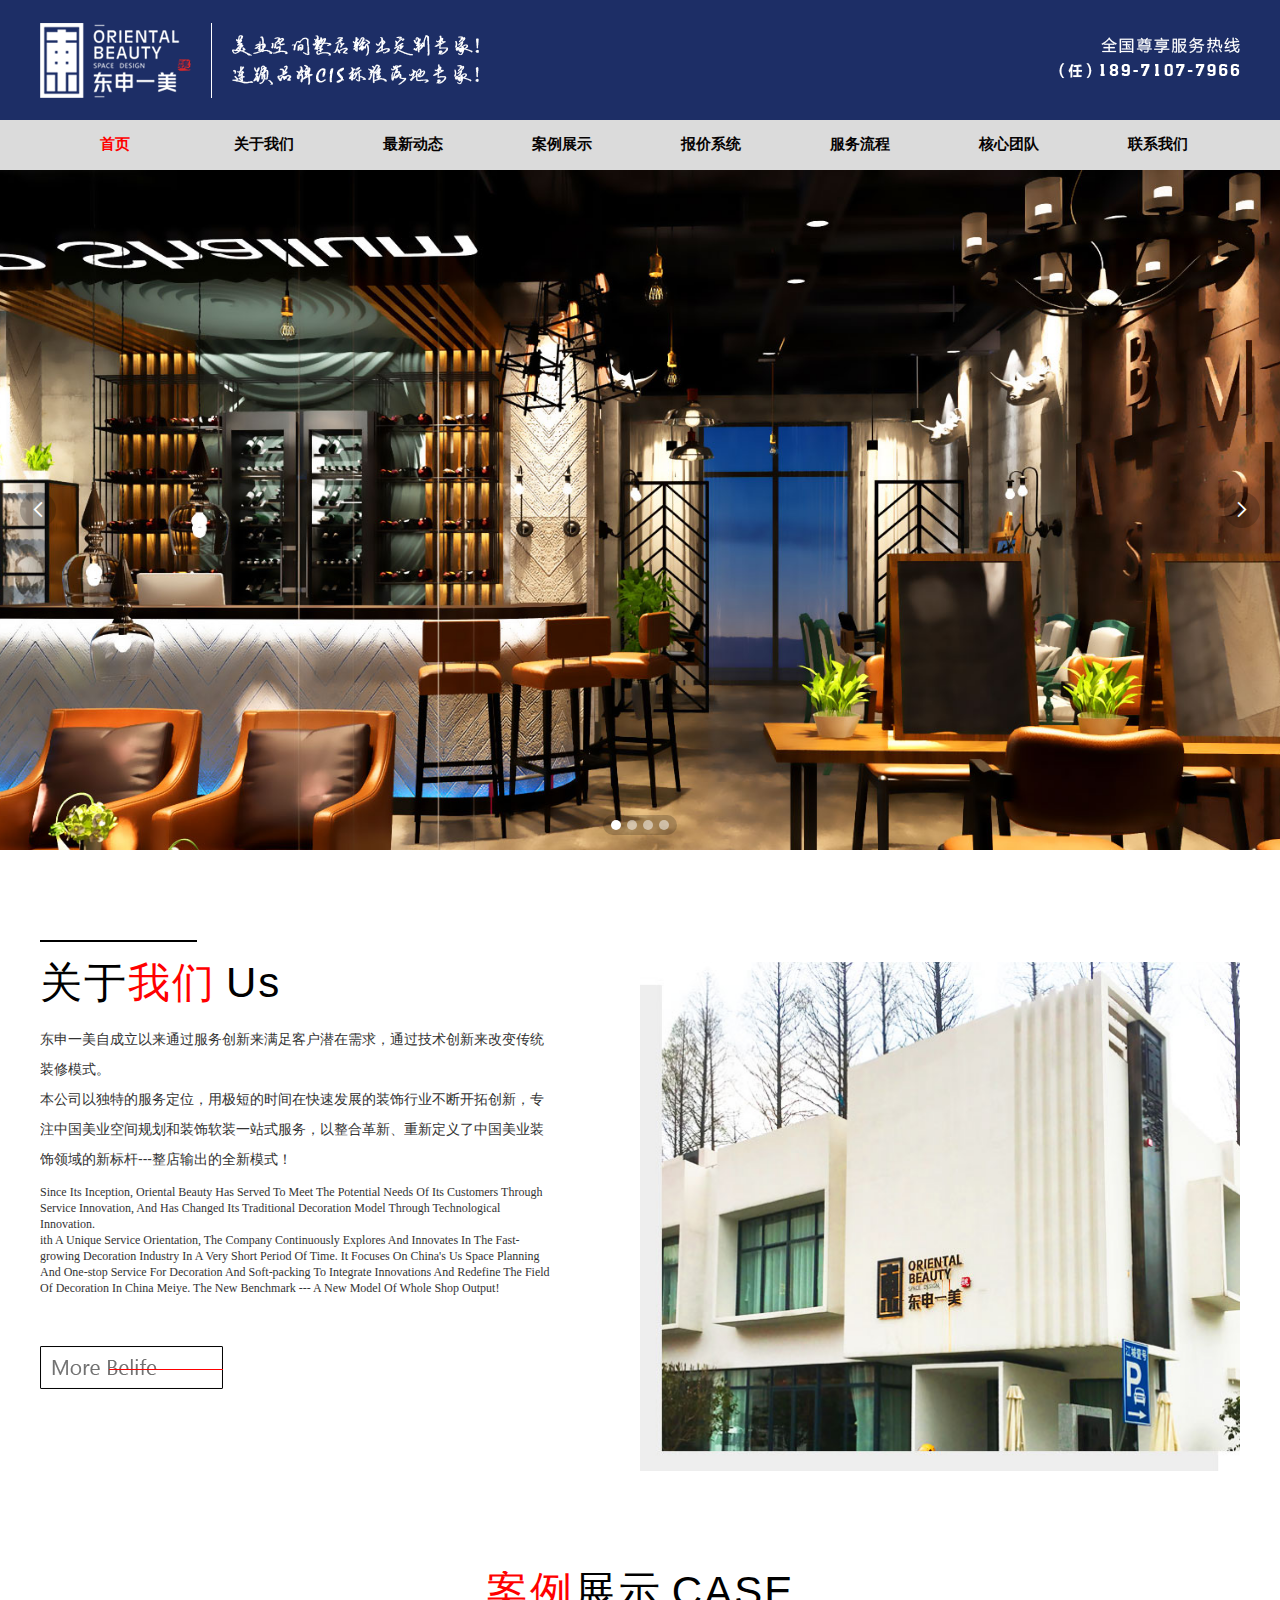
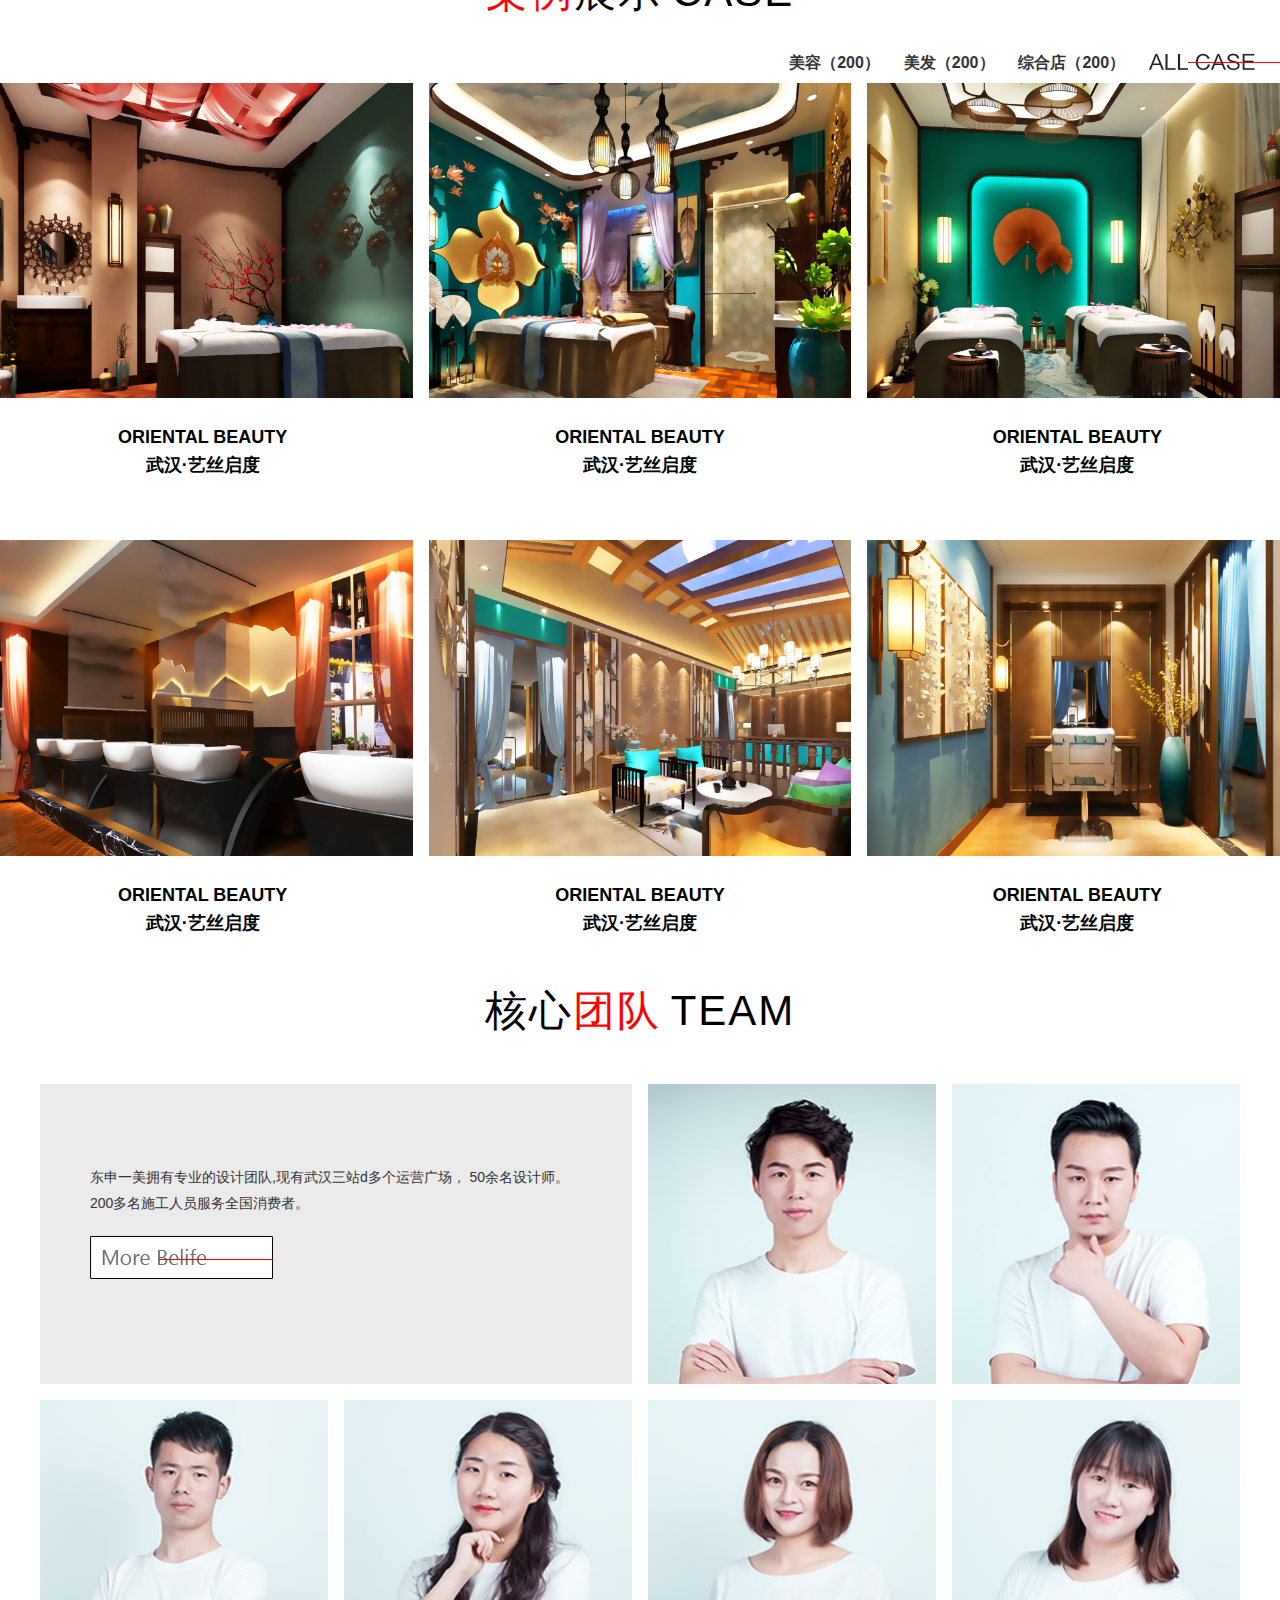
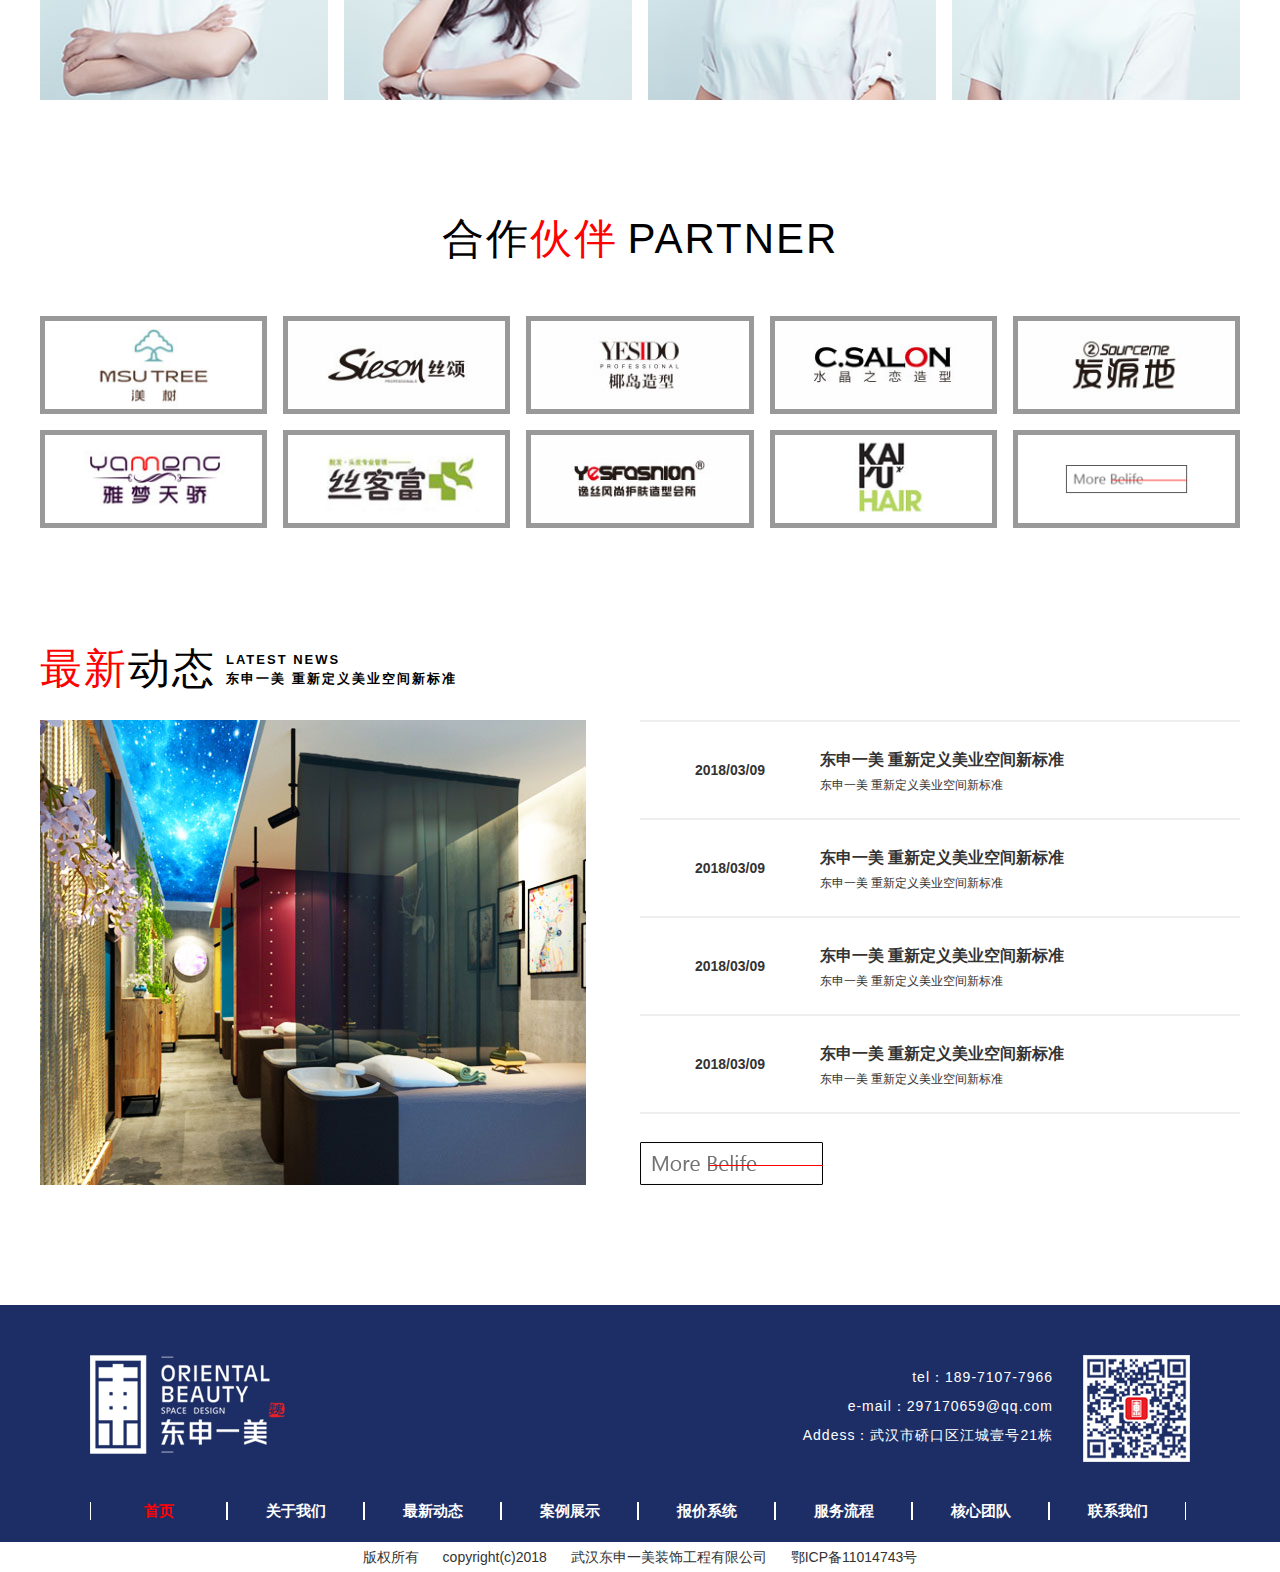
==== index.html @ a3d29de0 "first v" ====
<!DOCTYPE html>
<html lang="en">

<head>
    <meta charset="UTF-8">
    <meta name="viewport" content="width=device-width, initial-scale=1, maximum-scale=1, user-scalable=no">
    <meta http-equiv="X-UA-Compatible" content="ie=edge">
    <meta name="format-detection" content="telephone=no" />
    <meta name="format-detection" content="email=no" />
    <title>东申一美</title>
    <meta name="description" content="东申一美">
    <meta name="keywords" content="东申一美">
    <meta name="author" content="qz">

    <link href="./image/icon.png" rel="icon" type="image/x-icon">
    <link href="./css/normalize.css" rel="stylesheet" />
    <link href="./css/hover.min.css" rel="stylesheet" />
    <link href="./css/animate.css" rel="stylesheet" />
    <link href="./js/layui/css/layui.css" rel="stylesheet">
    <link href="./css/common.css" rel="stylesheet" />
    <link href="./css/index.css" rel="stylesheet" />
</head>

<body>
    <div class="layout-header">
        <div class="header-top cl">
            <div class="header-logo">
                <img src="./image/logo.png" alt="">
            </div>
            <div class="header-slogan">
                <img src="./image/topkouhao.png" alt="">
            </div>
            <div class="header-tel">
                <img src="./image/toptel.png" alt="">
            </div>
        </div>
        <div class="header-nav">
            <ul class="navbox">
                <a href="./index.html" target="_self">
                    <li class="navitem navselected">首页</li>
                </a>
                <a href="./aboutus.html" target="_self">
                    <li class="navitem">关于我们</li>
                </a>
                <a href="./news.html" target="_self">
                    <li class="navitem">最新动态</li>
                </a>
                <a href="./case.html" target="_self">
                    <li class="navitem">案例展示</li>
                </a>
                <a href="./price.html" target="_self">
                    <li class="navitem">报价系统</li>
                </a>
                <a href="./services.html" target="_self">
                    <li class="navitem">服务流程</li>
                </a>
                <a href="./team.html" target="_self">
                    <li class="navitem">核心团队</li>
                </a>
                <a href="./contactus.html" target="_self">
                    <li class="navitem">联系我们</li>
                </a>
            </ul>
        </div>
    </div>
    <div class="layui-carousel" id="layui-carousel">
        <div carousel-item>
            <div class="item" style="background-image:url('./image/banner-index.jpg')">
            </div>
            <div class="item" style="background-image:url('./image/banner-aboutus.jpg')">
            </div>
            <div class="item" style="background-image:url('./image/banner-news.jpg')">
            </div>
            <div class="item" style="background-image:url('./image/banner-case.jpg')">
            </div>
        </div>
    </div>
    <div class="layout-content aboutus-panel cl">
        <div class="title-line"></div>
        <div class="aboutus-col-left">
            <div class="panel-title aboutus-title">
                <span>关于</span>
                <span class="font-red pr-10">我们</span>
                <span>Us</span>
            </div>
            <p class="text-ch mt-20">东申一美自成立以来通过服务创新来满足客户潜在需求，通过技术创新来改变传统装修模式。</p>
            <p class="text-ch">本公司以独特的服务定位，用极短的时间在快速发展的装饰行业不断开拓创新，专注中国美业空间规划和装饰软装一站式服务，以整合革新、重新定义了中国美业装饰领域的新标杆---整店输出的全新模式！</p>

            <p class="text-en mt-10">Since Its Inception, Oriental Beauty Has Served To Meet The Potential Needs Of Its Customers Through Service
                Innovation, And Has Changed Its Traditional Decoration Model Through Technological Innovation.
            </p>
            <p class="text-en">ith A Unique Service Orientation, The Company Continuously Explores And Innovates In The Fast-growing Decoration
                Industry In A Very Short Period Of Time. It Focuses On China's Us Space Planning And One-stop Service For
                Decoration And Soft-packing To Integrate Innovations And Redefine The Field Of Decoration In China Meiye.
                The New Benchmark --- A New Model Of Whole Shop Output!</p>

            <a href="./aboutus.html" target="_self">
                <div style="margin-top: 50px" class="moreflag"></div>
            </a>
        </div>
        <div class="aboutus-col-right">
            <img src="./image/aboutus.jpg" alt="">
        </div>
    </div>
    <div class="layout-content case-panel cl">
        <div class="panel-title text-c">
            <span class="font-red">案例</span>
            <span class="pr-10">展示</span>
            <span>CASE</span>
        </div>
        <div class="casetype">
            <span class="casetype-item">美容（200）</span>
            <span class="casetype-item">美发（200）</span>
            <span class="casetype-item">综合店（200）</span>
            <a href="./case.html" target="_self">
                <span class="allcase"></span>
            </a>
        </div>
        <div class="case-boxlist cl">
            <div class="case-item">
                <img class="case-img" src="./image/hcase1.jpg" alt="">
                <div class="caseitem-text">
                    <p>ORIENTAL BEAUTY</p>
                    <p class="mt-10">武汉·艺丝启度</p>
                </div>
            </div>
            <div class="case-item">
                <img class="case-img" src="./image/hcase2.jpg" alt="">
                <div class="caseitem-text">
                    <p>ORIENTAL BEAUTY</p>
                    <p class="mt-10">武汉·艺丝启度</p>
                </div>
            </div>
            <div class="case-item">
                <img class="case-img" src="./image/hcase3.jpg" alt="">
                <div class="caseitem-text">
                    <p>ORIENTAL BEAUTY</p>
                    <p class="mt-10">武汉·艺丝启度</p>
                </div>
            </div>
            <div class="case-item">
                <img class="case-img" src="./image/hcase4.jpg" alt="">
                <div class="caseitem-text">
                    <p>ORIENTAL BEAUTY</p>
                    <p class="mt-10">武汉·艺丝启度</p>
                </div>
            </div>
            <div class="case-item">
                <img class="case-img" src="./image/hcase5.jpg" alt="">
                <div class="caseitem-text">
                    <p>ORIENTAL BEAUTY</p>
                    <p class="mt-10">武汉·艺丝启度</p>
                </div>
            </div>
            <div class="case-item">
                <img class="case-img" src="./image/hcase6.jpg" alt="">
                <div class="caseitem-text">
                    <p>ORIENTAL BEAUTY</p>
                    <p class="mt-10">武汉·艺丝启度</p>
                </div>
            </div>
        </div>
    </div>

    <div class="layout-content team-panel cl">
        <div class="panel-title team-title text-c">
            <span>核心</span>
            <span class="font-red pr-10">团队</span>
            <span>TEAM</span>
        </div>
        <div class="team-boxlist cl">
            <div class="team-top">
                <p>东申一美拥有专业的设计团队,现有武汉三站d多个运营广场， 50余名设计师。200多名施工人员服务全国消费者。</p>
                <a href="./team.html" target="_self">
                    <div class="moreflag teammore"></div>
                </a>
            </div>
            <div class="team-item">
                <div class="team-img-box">
                    <img class="team-img" src="./image/huser1.jpg" alt="">
                </div>
                <div class="team-img-content" style="display:none;">
                    <p class="team-name">ANDY</p>
                    <p class="team-job">效果图设计师</p>
                    <p class="team-year">从事室内设计8年</p>
                </div>
            </div>
            <div class="team-item">
                <div class="team-img-box">
                    <img class="team-img" src="./image/huser2.jpg" alt="">
                </div>
                <div class="team-img-content" style="display:none;">
                    <p class="team-name">ANDY</p>
                    <p class="team-job">效果图设计师</p>
                    <p class="team-year">从事室内设计8年</p>
                </div>
            </div>
            <div class="team-item">
                <div class="team-img-box">
                    <img class="team-img" src="./image/huser3.jpg" alt="">
                </div>
                <div class="team-img-content" style="display:none;">
                    <p class="team-name">ANDY</p>
                    <p class="team-job">效果图设计师</p>
                    <p class="team-year">从事室内设计8年</p>
                </div>
            </div>
            <div class="team-item">
                <div class="team-img-box">
                    <img class="team-img" src="./image/huser4.jpg" alt="">
                </div>
                <div class="team-img-content" style="display:none;">
                    <p class="team-name">ANDY</p>
                    <p class="team-job">效果图设计师</p>
                    <p class="team-year">从事室内设计8年</p>
                </div>
            </div>
            <div class="team-item">
                <div class="team-img-box">
                    <img class="team-img" src="./image/huser5.jpg" alt="">
                </div>
                <div class="team-img-content" style="display:none;">
                    <p class="team-name">ANDY</p>
                    <p class="team-job">效果图设计师</p>
                    <p class="team-year">从事室内设计8年</p>
                </div>
            </div>
            <div class="team-item">
                <div class="team-img-box">
                    <img class="team-img" src="./image/huser6.jpg" alt="">
                </div>
                <div class="team-img-content" style="display:none;">
                    <p class="team-name">ANDY</p>
                    <p class="team-job">效果图设计师</p>
                    <p class="team-year">从事室内设计8年</p>
                </div>
            </div>
        </div>
    </div>
    <div class="layout-content partner-panel">
        <div class="panel-title partner-title text-c">
            <span>合作</span>
            <span class="font-red pr-10">伙伴</span>
            <span>PARTNER</span>
        </div>
        <div class="partner-boxlist cl">
            <div class="partner-item">
                <div class="partner-box">
                    <img class="partner-img" src="./image/huoban1.jpg" alt="">
                </div>
            </div>
            <div class="partner-item">
                <div class="partner-box">
                    <img class="partner-img" src="./image/huoban2.jpg" alt="">
                </div>
            </div>
            <div class="partner-item">
                <div class="partner-box">
                    <img class="partner-img" src="./image/huoban3.jpg" alt="">
                </div>
            </div>
            <div class="partner-item">
                <div class="partner-box">
                    <img class="partner-img" src="./image/huoban4.jpg" alt="">
                </div>
            </div>
            <div class="partner-item">
                <div class="partner-box">
                    <img class="partner-img" src="./image/huoban5.jpg" alt="">
                </div>
            </div>
            <div class="partner-item">
                <div class="partner-box">
                    <img class="partner-img" src="./image/huoban6.jpg" alt="">
                </div>
            </div>
            <div class="partner-item">
                <div class="partner-box">
                    <img class="partner-img" src="./image/huoban7.jpg" alt="">
                </div>
            </div>
            <div class="partner-item">
                <div class="partner-box">
                    <img class="partner-img" src="./image/huoban8.jpg" alt="">
                </div>
            </div>
            <div class="partner-item">
                <div class="partner-box">
                    <img class="partner-img" src="./image/huoban9.jpg" alt="">
                </div>
            </div>
            <div class="partner-item">
                <div class="partner-box">
                    <a href="./partner.html" target="_self">
                        <img class="partner-img" src="./image/huobanmore.png" alt="">
                    </a>
                </div>
            </div>

        </div>
    </div>
    <div class="layout-content news-panel cl">
        <div class="panel-title news-title">
            <span class="font-red">最新</span>
            <span class="pr-10">动态</span>
            <span class="new-subtitle">
                <p>LATEST NEWS</p>
                <P>东申一美 重新定义美业空间新标准</P>
            </span>
        </div>
        <div class="new-col-left">
            <img src="./image/hnews.jpg" alt="">
        </div>
        <div class="new-col-right">
            <div>
                <div class="news-item">
                    <div class="newx-box">
                        <div class="news-time">2018/03/09</div>
                        <div class="news-content">
                            <div class="news-contitle">东申一美 重新定义美业空间新标准</div>
                            <div class="news-text">东申一美 重新定义美业空间新标准</div>
                        </div>
                    </div>
                </div>
                <div class="news-item">
                    <div class="newx-box">
                        <div class="news-time">2018/03/09</div>
                        <div class="news-content">
                            <div class="news-contitle">东申一美 重新定义美业空间新标准</div>
                            <div class="news-text">东申一美 重新定义美业空间新标准</div>
                        </div>
                    </div>
                </div>
                <div class="news-item">
                    <div class="newx-box">
                        <div class="news-time">2018/03/09</div>
                        <div class="news-content">
                            <div class="news-contitle">东申一美 重新定义美业空间新标准</div>
                            <div class="news-text">东申一美 重新定义美业空间新标准</div>
                        </div>
                    </div>
                </div>
                <div class="news-item">
                    <div class="newx-box">
                        <div class="news-time">2018/03/09</div>
                        <div class="news-content">
                            <div class="news-contitle">东申一美 重新定义美业空间新标准</div>
                            <div class="news-text">东申一美 重新定义美业空间新标准</div>
                        </div>
                    </div>
                </div>
            </div>
            <a href="./news.html" target="_self">
                <div style="margin-top: 28px" class="moreflag"></div>
            </a>
        </div>
    </div>

    <div class="layout-footer">
        <div class="footer-content cl">
            <div class="footer-logo">
                <img src="./image/logo-footer.png" alt="">
            </div>
            <div class="footer-address">
                <div class="footer-qrcode">
                    <img src="./image/QRcode.png" alt="">
                </div>
                <div class="address-text">
                    <p>tel：189-7107-7966</p>
                    <p>e-mail：297170659@qq.com</p>
                    <p>Addess：武汉市硚口区江城壹号21栋</p>
                </div>
            </div>
        </div>
        <div class="footer-nav">
            <ul class="navbox">
                <a href="./index.html" target="_self">
                    <li class="navitem navselected">首页</li>
                </a>
                <a href="./aboutus.html" target="_self">
                    <li class="navitem">关于我们</li>
                </a>
                <a href="./news.html" target="_self">
                    <li class="navitem">最新动态</li>
                </a>
                <a href="./case.html" target="_self">
                    <li class="navitem">案例展示</li>
                </a>
                <a href="./price.html" target="_self">
                    <li class="navitem">报价系统</li>
                </a>
                <a href="./services.html" target="_self">
                    <li class="navitem">服务流程</li>
                </a>
                <a href="./team.html" target="_self">
                    <li class="navitem">核心团队</li>
                </a>
                <a href="./contactus.html" target="_self">
                    <li class="navitem">联系我们</li>
                </a>
            </ul>
        </div>
        <div class=" footer-copy ">
            版权所有
            <span class="pl-20 "></span>copyright(c)2018
            <span class="pl-20 "></span>武汉东申一美装饰工程有限公司
            <span class="pl-20 "></span>鄂ICP备11014743号
        </div>
    </div>
    <script src="./js/jquery-2.1.4.min.js "></script>
    <script src="./js/layui/layui.js "></script>
    <script src="./js/jquery.blockUI.min.js "></script>
    <script>
        // 轮播
        layui.use('carousel', function () {
            var carousel = layui.carousel;
            //建造实例 轮播
            carousel.render({
                elem: '#layui-carousel',
                width: '100%', //设置容器宽度
                height: '680px', //设置容器高度
                arrow: 'always', //始终显示箭头
                autoplay: true, //自动播放
                interval: 5000, //切换间隔
                indicator: 'inside' //指示器位置
            });
        });
        $(function () {
            $.blockUI.defaults.overlayCSS = {
                backgroundColor: '#000',
                opacity: 0.6,
                cursor: 'default'
            }

            // 遮罩
            $('.team-img-box').hover(function () {
                $(this).block({
                    message: $(this).next(".team-img-content "),
                    css: {
                        border: '4px solid rgba(255, 255, 255,0.6)',
                        backgroundColor: 'transparent',
                        padding: '0',
                        cursor: 'pointer',
                        color: '#FFFFFF',
                        width: '190px',
                        height: '90px',
                        left: '41px'
                    }
                });
            }, function () {
                $(this).unblock();
            });

            // 动画
            $('#animatedadd').click(function () {
                $(".js-fadeInRight ").addClass("animated fadeInRight ");
                $(".js-fadeInUp ").addClass("animated fadeInUp ");
                $(".js-fadeInLeft ").addClass("animated fadeInLeft ");
            });

            $(window).scroll(function (event) {
                var top = $(window).scrollTop();
                if (top > 20) {
                    $(".js-fadeInRight ").addClass("animated fadeInRight ");
                    setTimeout(function () {
                        // $(".js-fadeInRight ").removeClass("animated fadeInRight ");
                    }, 1000);
                    $(".js-fadeInUp ").addClass("animated fadeInUp ");
                    setTimeout(function () {
                        // $(".js-fadeInUp ").removeClass("animated fadeInUp ");
                    }, 1000);
                    $(".js-fadeInLeft ").addClass("animated fadeInLeft ");
                    setTimeout(function () {
                        // $(".js-fadeInLeft ").removeClass("animated fadeInLeft ");
                    }, 1000);
                }

            });


            // 设置宽高比
            function setRatio(dom, ratio) {
                var h = dom.outerWidth() * (1 / ratio);
                var borderWid = parseInt(dom.css("border-top-width")) + parseInt(dom.css(
                    "border-bottom-width")); // 考虑边框的宽度
                dom.css("height", h + borderWid);
            }
            // 设置团队图片高度
            setRatio($('.case-img'), (631 / 473));

            // 首页案例hover
            $('.case-img').hover(function () {
                $(this).next('.caseitem-text').css({
                    color: '#FF0000'
                })
            }, function () {
                $(this).next('.caseitem-text').css({
                    color: '#000000'
                })
            });

            // news循环
            setInterval(function () {
                var dom = $('.news-panel .news-item');
                var index = $('.news-panel .news-item.is-active').index();
                if (index == -1) {
                    index = 0;
                    $('.news-panel .news-item').removeClass("is-active ").eq(index).addClass(
                        "is-active ");
                } else {
                    $('.news-panel .news-item').eq(index).removeClass("is-active ");
                    if (index == 3) {
                        index = 0
                    } else {
                        index++
                    }
                    $('.news-panel .news-item').eq(index).addClass("is-active ");
                }
            }, 1000)
            // news hover
            $('.news-item').hover(function () {
                $(this).addClass('is-active');
            }, function () {
                $(this).removeClass('is-active');
            });
        })
    </script>
</body>

</html>
---- js/layui/css/layui.css ----
/** layui-v2.2.6 MIT License By https://www.layui.com */
 .layui-inline,img{display:inline-block;vertical-align:middle}h1,h2,h3,h4,h5,h6{font-weight:400}.layui-edge,.layui-header,.layui-inline,.layui-main{position:relative}.layui-btn,.layui-edge,.layui-inline,img{vertical-align:middle}.layui-btn,.layui-disabled,.layui-icon,.layui-unselect{-webkit-user-select:none;-ms-user-select:none;-moz-user-select:none}blockquote,body,button,dd,div,dl,dt,form,h1,h2,h3,h4,h5,h6,input,li,ol,p,pre,td,textarea,th,ul{margin:0;padding:0;-webkit-tap-highlight-color:rgba(0,0,0,0)}a:active,a:hover{outline:0}img{border:none}li{list-style:none}table{border-collapse:collapse;border-spacing:0}h4,h5,h6{font-size:100%}button,input,optgroup,option,select,textarea{font-family:inherit;font-size:inherit;font-style:inherit;font-weight:inherit;outline:0}pre{white-space:pre-wrap;white-space:-moz-pre-wrap;white-space:-pre-wrap;white-space:-o-pre-wrap;word-wrap:break-word}body{line-height:24px;font:14px Helvetica Neue,Helvetica,PingFang SC,\5FAE\8F6F\96C5\9ED1,Tahoma,Arial,sans-serif}hr{height:1px;margin:10px 0;border:0;clear:both}a{color:#333;text-decoration:none}a:hover{color:#777}a cite{font-style:normal;*cursor:pointer}.layui-border-box,.layui-border-box *{box-sizing:border-box}.layui-box,.layui-box *{box-sizing:content-box}.layui-clear{clear:both;*zoom:1}.layui-clear:after{content:'\20';clear:both;*zoom:1;display:block;height:0}.layui-inline{*display:inline;*zoom:1}.layui-edge{display:inline-block;width:0;height:0;border-width:6px;border-style:dashed;border-color:transparent;overflow:hidden}.layui-edge-top{top:-4px;border-bottom-color:#999;border-bottom-style:solid}.layui-edge-right{border-left-color:#999;border-left-style:solid}.layui-edge-bottom{top:2px;border-top-color:#999;border-top-style:solid}.layui-edge-left{border-right-color:#999;border-right-style:solid}.layui-elip{text-overflow:ellipsis;overflow:hidden;white-space:nowrap}.layui-disabled,.layui-disabled:hover{color:#d2d2d2!important;cursor:not-allowed!important}.layui-circle{border-radius:100%}.layui-show{display:block!important}.layui-hide{display:none!important}@font-face{font-family:layui-icon;src:url(../font/iconfont.eot?v=226_rc2);src:url(../font/iconfont.eot?v=226_rc2#iefix) format('embedded-opentype'),url(../font/iconfont.svg?v=226_rc2#iconfont) format('svg'),url(../font/iconfont.woff?v=226_rc2) format('woff'),url(../font/iconfont.ttf?v=226_rc2) format('truetype')}.layui-icon{font-family:layui-icon!important;font-size:16px;font-style:normal;-webkit-font-smoothing:antialiased;-moz-osx-font-smoothing:grayscale}.layui-icon-duihua:before{content:"\e611"}.layui-icon-shezhi:before{content:"\e614"}.layui-icon-yinshenim:before{content:"\e60f"}.layui-icon-search:before{content:"\e615"}.layui-icon-fenxiang1:before{content:"\e641"}.layui-icon-shezhi1:before{content:"\e620"}.layui-icon-yinqing:before{content:"\e628"}.layui-icon-close:before{content:"\1006"}.layui-icon-close-fill:before{content:"\1007"}.layui-icon-baobiao:before{content:"\e629"}.layui-icon-star:before{content:"\e600"}.layui-icon-yuandian:before{content:"\e617"}.layui-icon-chat:before{content:"\e606"}.layui-icon-logo:before{content:"\e609"}.layui-icon-list:before{content:"\e60a"}.layui-icon-tubiao:before{content:"\e62c"}.layui-icon-ok-circle:before{content:"\1005"}.layui-icon-huanfu2:before{content:"\e61b"}.layui-icon-On-line:before{content:"\e610"}.layui-icon-biaoge:before{content:"\e62d"}.layui-icon-right:before{content:"\e602"}.layui-icon-left:before{content:"\e603"}.layui-icon-cart-simple:before{content:"\e698"}.layui-icon-cry:before{content:"\e69c"}.layui-icon-smile:before{content:"\e6af"}.layui-icon-survey:before{content:"\e6b2"}.layui-icon-tree:before{content:"\e62e"}.layui-icon-iconfont17:before{content:"\e62f"}.layui-icon-tianjia:before{content:"\e61f"}.layui-icon-download-circle:before{content:"\e601"}.layui-icon-xuanzemoban48:before{content:"\e630"}.layui-icon-gongju:before{content:"\e631"}.layui-icon-face-surprised:before{content:"\e664"}.layui-icon-bianji:before{content:"\e642"}.layui-icon-speaker:before{content:"\e645"}.layui-icon-down:before{content:"\e61a"}.layui-icon-wenjian:before{content:"\e621"}.layui-icon-layouts:before{content:"\e632"}.layui-icon-duigou:before{content:"\e618"}.layui-icon-tianjia1:before{content:"\e608"}.layui-icon-yaoyaozhibofanye:before{content:"\e633"}.layui-icon-read:before{content:"\e705"}.layui-icon-404:before{content:"\e61c"}.layui-icon-lunbozutu:before{content:"\e634"}.layui-icon-help:before{content:"\e607"}.layui-icon-daima1:before{content:"\e635"}.layui-icon-jinshui:before{content:"\e636"}.layui-icon-username:before{content:"\e66f"}.layui-icon-find-fill:before{content:"\e670"}.layui-icon-about:before{content:"\e60b"}.layui-icon-location:before{content:"\e715"}.layui-icon-up:before{content:"\e619"}.layui-icon-pause:before{content:"\e651"}.layui-icon-riqi:before{content:"\e637"}.layui-icon-uploadfile:before{content:"\e61d"}.layui-icon-delete:before{content:"\e640"}.layui-icon-play:before{content:"\e652"}.layui-icon-top:before{content:"\e604"}.layui-icon-haoyouqingqiu:before{content:"\e612"}.layui-icon-refresh-3:before{content:"\e9aa"}.layui-icon-weibiaoti1:before{content:"\e605"}.layui-icon-chuangkou:before{content:"\e638"}.layui-icon-comiisbiaoqing:before{content:"\e60c"}.layui-icon-zhengque:before{content:"\e616"}.layui-icon-dollar:before{content:"\e659"}.layui-icon-iconfontwodehaoyou:before{content:"\e613"}.layui-icon-wenjianxiazai:before{content:"\e61e"}.layui-icon-tupian:before{content:"\e60d"}.layui-icon-lianjie:before{content:"\e64c"}.layui-icon-diamond:before{content:"\e735"}.layui-icon-jilu:before{content:"\e60e"}.layui-icon-liucheng:before{content:"\e622"}.layui-icon-fontstrikethrough:before{content:"\e64f"}.layui-icon-unlink:before{content:"\e64d"}.layui-icon-bianjiwenzi:before{content:"\e639"}.layui-icon-sanjiao:before{content:"\e623"}.layui-icon-danxuankuanghouxuan:before{content:"\e63f"}.layui-icon-danxuankuangxuanzhong:before{content:"\e643"}.layui-icon-juzhongduiqi:before{content:"\e647"}.layui-icon-youduiqi:before{content:"\e648"}.layui-icon-zuoduiqi:before{content:"\e649"}.layui-icon-gongsisvgtubiaozongji22:before{content:"\e626"}.layui-icon-gongsisvgtubiaozongji23:before{content:"\e627"}.layui-icon-refresh-2:before{content:"\1002"}.layui-icon-loading-1:before{content:"\e63e"}.layui-icon-return:before{content:"\e65c"}.layui-icon-jiacu:before{content:"\e62b"}.layui-icon-uploading:before{content:"\e67c"}.layui-icon-liaotianduihuaimgoutong:before{content:"\e63a"}.layui-icon-video:before{content:"\e6ed"}.layui-icon-headset:before{content:"\e6fc"}.layui-icon-wenjianjiafan:before{content:"\e624"}.layui-icon-shouji:before{content:"\e63b"}.layui-icon-tianjia2:before{content:"\e654"}.layui-icon-wenjianjia:before{content:"\e7a0"}.layui-icon-biaoqing:before{content:"\e650"}.layui-icon-html:before{content:"\e64b"}.layui-icon-biaodan:before{content:"\e63c"}.layui-icon-cart:before{content:"\e657"}.layui-icon-camera-fill:before{content:"\e65d"}.layui-icon-25:before{content:"\e62a"}.layui-icon-emwdaima:before{content:"\e64e"}.layui-icon-fire:before{content:"\e756"}.layui-icon-set:before{content:"\e716"}.layui-icon-zitixiahuaxian:before{content:"\e646"}.layui-icon-sanjiao1:before{content:"\e625"}.layui-icon-tips:before{content:"\e702"}.layui-icon-tupian-copy-copy:before{content:"\e64a"}.layui-icon-more-vertical:before{content:"\e671"}.layui-icon-zhuti2:before{content:"\e66c"}.layui-icon-loading:before{content:"\e63d"}.layui-icon-xieti:before{content:"\e644"}.layui-icon-refresh-1:before{content:"\e666"}.layui-icon-rmb:before{content:"\e65e"}.layui-icon-home:before{content:"\e68e"}.layui-icon-user:before{content:"\e770"}.layui-icon-notice:before{content:"\e667"}.layui-icon-login-weibo:before{content:"\e675"}.layui-icon-voice:before{content:"\e688"}.layui-icon-download:before{content:"\e681"}.layui-icon-login-qq:before{content:"\e676"}.layui-icon-snowflake:before{content:"\e6b1"}.layui-icon-yemian1:before{content:"\e655"}.layui-icon-template:before{content:"\e663"}.layui-icon-auz:before{content:"\e672"}.layui-icon-console:before{content:"\e665"}.layui-icon-app:before{content:"\e653"}.layui-icon-prev:before{content:"\e65a"}.layui-icon-website:before{content:"\e7ae"}.layui-icon-next:before{content:"\e65b"}.layui-icon-component:before{content:"\e857"}.layui-icon-more:before{content:"\e65f"}.layui-icon-login-wechat:before{content:"\e677"}.layui-icon-shrink-right:before{content:"\e668"}.layui-icon-spread-left:before{content:"\e66b"}.layui-icon-camera:before{content:"\e660"}.layui-icon-note:before{content:"\e66e"}.layui-icon-refresh:before{content:"\e669"}.layui-icon-nv:before{content:"\e661"}.layui-icon-nan:before{content:"\e662"}.layui-icon-password:before{content:"\e673"}.layui-icon-senior:before{content:"\e674"}.layui-icon-theme:before{content:"\e66a"}.layui-icon-tread:before{content:"\e6c5"}.layui-icon-praise:before{content:"\e6c6"}.layui-icon-star-fill:before{content:"\e658"}.layui-icon-template-1:before{content:"\e656"}.layui-icon-loading-2:before{content:"\e66d"}.layui-icon-vercode:before{content:"\e679"}.layui-icon-cellphone:before{content:"\e678"}.layui-main{width:1140px;margin:0 auto}.layui-header{z-index:1000;height:60px}.layui-header a:hover{transition:all .5s;-webkit-transition:all .5s}.layui-side{position:fixed;left:0;top:0;bottom:0;z-index:999;width:200px;overflow-x:hidden}.layui-side-scroll{position:relative;width:220px;height:100%;overflow-x:hidden}.layui-body{position:absolute;left:200px;right:0;top:0;bottom:0;z-index:998;width:auto;overflow:hidden;overflow-y:auto;box-sizing:border-box}.layui-layout-body{overflow:hidden}.layui-layout-admin .layui-header{background-color:#23262E}.layui-layout-admin .layui-side{top:60px;width:200px;overflow-x:hidden}.layui-layout-admin .layui-body{top:60px;bottom:44px}.layui-layout-admin .layui-main{width:auto;margin:0 15px}.layui-layout-admin .layui-footer{position:fixed;left:200px;right:0;bottom:0;height:44px;line-height:44px;padding:0 15px;background-color:#eee}.layui-layout-admin .layui-logo{position:absolute;left:0;top:0;width:200px;height:100%;line-height:60px;text-align:center;color:#009688;font-size:16px}.layui-layout-admin .layui-header .layui-nav{background:0 0}.layui-layout-left{position:absolute!important;left:200px;top:0}.layui-layout-right{position:absolute!important;right:0;top:0}.layui-container{position:relative;margin:0 auto;padding:0 15px;box-sizing:border-box}.layui-fluid{position:relative;margin:0 auto;padding:0 15px}.layui-row:after,.layui-row:before{content:'';display:block;clear:both}.layui-col-lg1,.layui-col-lg10,.layui-col-lg11,.layui-col-lg12,.layui-col-lg2,.layui-col-lg3,.layui-col-lg4,.layui-col-lg5,.layui-col-lg6,.layui-col-lg7,.layui-col-lg8,.layui-col-lg9,.layui-col-md1,.layui-col-md10,.layui-col-md11,.layui-col-md12,.layui-col-md2,.layui-col-md3,.layui-col-md4,.layui-col-md5,.layui-col-md6,.layui-col-md7,.layui-col-md8,.layui-col-md9,.layui-col-sm1,.layui-col-sm10,.layui-col-sm11,.layui-col-sm12,.layui-col-sm2,.layui-col-sm3,.layui-col-sm4,.layui-col-sm5,.layui-col-sm6,.layui-col-sm7,.layui-col-sm8,.layui-col-sm9,.layui-col-xs1,.layui-col-xs10,.layui-col-xs11,.layui-col-xs12,.layui-col-xs2,.layui-col-xs3,.layui-col-xs4,.layui-col-xs5,.layui-col-xs6,.layui-col-xs7,.layui-col-xs8,.layui-col-xs9{position:relative;display:block;box-sizing:border-box}.layui-col-xs1,.layui-col-xs10,.layui-col-xs11,.layui-col-xs12,.layui-col-xs2,.layui-col-xs3,.layui-col-xs4,.layui-col-xs5,.layui-col-xs6,.layui-col-xs7,.layui-col-xs8,.layui-col-xs9{float:left}.layui-col-xs1{width:8.33333333%}.layui-col-xs2{width:16.66666667%}.layui-col-xs3{width:25%}.layui-col-xs4{width:33.33333333%}.layui-col-xs5{width:41.66666667%}.layui-col-xs6{width:50%}.layui-col-xs7{width:58.33333333%}.layui-col-xs8{width:66.66666667%}.layui-col-xs9{width:75%}.layui-col-xs10{width:83.33333333%}.layui-col-xs11{width:91.66666667%}.layui-col-xs12{width:100%}.layui-col-xs-offset1{margin-left:8.33333333%}.layui-col-xs-offset2{margin-left:16.66666667%}.layui-col-xs-offset3{margin-left:25%}.layui-col-xs-offset4{margin-left:33.33333333%}.layui-col-xs-offset5{margin-left:41.66666667%}.layui-col-xs-offset6{margin-left:50%}.layui-col-xs-offset7{margin-left:58.33333333%}.layui-col-xs-offset8{margin-left:66.66666667%}.layui-col-xs-offset9{margin-left:75%}.layui-col-xs-offset10{margin-left:83.33333333%}.layui-col-xs-offset11{margin-left:91.66666667%}.layui-col-xs-offset12{margin-left:100%}@media screen and (max-width:768px){.layui-hide-xs{display:none!important}.layui-show-xs-block{display:block!important}.layui-show-xs-inline{display:inline!important}.layui-show-xs-inline-block{display:inline-block!important}}@media screen and (min-width:768px){.layui-container{width:750px}.layui-hide-sm{display:none!important}.layui-show-sm-block{display:block!important}.layui-show-sm-inline{display:inline!important}.layui-show-sm-inline-block{display:inline-block!important}.layui-col-sm1,.layui-col-sm10,.layui-col-sm11,.layui-col-sm12,.layui-col-sm2,.layui-col-sm3,.layui-col-sm4,.layui-col-sm5,.layui-col-sm6,.layui-col-sm7,.layui-col-sm8,.layui-col-sm9{float:left}.layui-col-sm1{width:8.33333333%}.layui-col-sm2{width:16.66666667%}.layui-col-sm3{width:25%}.layui-col-sm4{width:33.33333333%}.layui-col-sm5{width:41.66666667%}.layui-col-sm6{width:50%}.layui-col-sm7{width:58.33333333%}.layui-col-sm8{width:66.66666667%}.layui-col-sm9{width:75%}.layui-col-sm10{width:83.33333333%}.layui-col-sm11{width:91.66666667%}.layui-col-sm12{width:100%}.layui-col-sm-offset1{margin-left:8.33333333%}.layui-col-sm-offset2{margin-left:16.66666667%}.layui-col-sm-offset3{margin-left:25%}.layui-col-sm-offset4{margin-left:33.33333333%}.layui-col-sm-offset5{margin-left:41.66666667%}.layui-col-sm-offset6{margin-left:50%}.layui-col-sm-offset7{margin-left:58.33333333%}.layui-col-sm-offset8{margin-left:66.66666667%}.layui-col-sm-offset9{margin-left:75%}.layui-col-sm-offset10{margin-left:83.33333333%}.layui-col-sm-offset11{margin-left:91.66666667%}.layui-col-sm-offset12{margin-left:100%}}@media screen and (min-width:992px){.layui-container{width:970px}.layui-hide-md{display:none!important}.layui-show-md-block{display:block!important}.layui-show-md-inline{display:inline!important}.layui-show-md-inline-block{display:inline-block!important}.layui-col-md1,.layui-col-md10,.layui-col-md11,.layui-col-md12,.layui-col-md2,.layui-col-md3,.layui-col-md4,.layui-col-md5,.layui-col-md6,.layui-col-md7,.layui-col-md8,.layui-col-md9{float:left}.layui-col-md1{width:8.33333333%}.layui-col-md2{width:16.66666667%}.layui-col-md3{width:25%}.layui-col-md4{width:33.33333333%}.layui-col-md5{width:41.66666667%}.layui-col-md6{width:50%}.layui-col-md7{width:58.33333333%}.layui-col-md8{width:66.66666667%}.layui-col-md9{width:75%}.layui-col-md10{width:83.33333333%}.layui-col-md11{width:91.66666667%}.layui-col-md12{width:100%}.layui-col-md-offset1{margin-left:8.33333333%}.layui-col-md-offset2{margin-left:16.66666667%}.layui-col-md-offset3{margin-left:25%}.layui-col-md-offset4{margin-left:33.33333333%}.layui-col-md-offset5{margin-left:41.66666667%}.layui-col-md-offset6{margin-left:50%}.layui-col-md-offset7{margin-left:58.33333333%}.layui-col-md-offset8{margin-left:66.66666667%}.layui-col-md-offset9{margin-left:75%}.layui-col-md-offset10{margin-left:83.33333333%}.layui-col-md-offset11{margin-left:91.66666667%}.layui-col-md-offset12{margin-left:100%}}@media screen and (min-width:1200px){.layui-container{width:1170px}.layui-hide-lg{display:none!important}.layui-show-lg-block{display:block!important}.layui-show-lg-inline{display:inline!important}.layui-show-lg-inline-block{display:inline-block!important}.layui-col-lg1,.layui-col-lg10,.layui-col-lg11,.layui-col-lg12,.layui-col-lg2,.layui-col-lg3,.layui-col-lg4,.layui-col-lg5,.layui-col-lg6,.layui-col-lg7,.layui-col-lg8,.layui-col-lg9{float:left}.layui-col-lg1{width:8.33333333%}.layui-col-lg2{width:16.66666667%}.layui-col-lg3{width:25%}.layui-col-lg4{width:33.33333333%}.layui-col-lg5{width:41.66666667%}.layui-col-lg6{width:50%}.layui-col-lg7{width:58.33333333%}.layui-col-lg8{width:66.66666667%}.layui-col-lg9{width:75%}.layui-col-lg10{width:83.33333333%}.layui-col-lg11{width:91.66666667%}.layui-col-lg12{width:100%}.layui-col-lg-offset1{margin-left:8.33333333%}.layui-col-lg-offset2{margin-left:16.66666667%}.layui-col-lg-offset3{margin-left:25%}.layui-col-lg-offset4{margin-left:33.33333333%}.layui-col-lg-offset5{margin-left:41.66666667%}.layui-col-lg-offset6{margin-left:50%}.layui-col-lg-offset7{margin-left:58.33333333%}.layui-col-lg-offset8{margin-left:66.66666667%}.layui-col-lg-offset9{margin-left:75%}.layui-col-lg-offset10{margin-left:83.33333333%}.layui-col-lg-offset11{margin-left:91.66666667%}.layui-col-lg-offset12{margin-left:100%}}.layui-col-space1{margin:-.5px}.layui-col-space1>*{padding:.5px}.layui-col-space3{margin:-1.5px}.layui-col-space3>*{padding:1.5px}.layui-col-space5{margin:-2.5px}.layui-col-space5>*{padding:2.5px}.layui-col-space8{margin:-3.5px}.layui-col-space8>*{padding:3.5px}.layui-col-space10{margin:-5px}.layui-col-space10>*{padding:5px}.layui-col-space12{margin:-6px}.layui-col-space12>*{padding:6px}.layui-col-space15{margin:-7.5px}.layui-col-space15>*{padding:7.5px}.layui-col-space18{margin:-9px}.layui-col-space18>*{padding:9px}.layui-col-space20{margin:-10px}.layui-col-space20>*{padding:10px}.layui-col-space22{margin:-11px}.layui-col-space22>*{padding:11px}.layui-col-space25{margin:-12.5px}.layui-col-space25>*{padding:12.5px}.layui-col-space30{margin:-15px}.layui-col-space30>*{padding:15px}.layui-btn,.layui-input,.layui-select,.layui-textarea,.layui-upload-button{outline:0;-webkit-appearance:none;transition:all .3s;-webkit-transition:all .3s;box-sizing:border-box}.layui-elem-quote{margin-bottom:10px;padding:15px;line-height:22px;border-left:5px solid #009688;border-radius:0 2px 2px 0;background-color:#f2f2f2}.layui-quote-nm{border-style:solid;border-width:1px 1px 1px 5px;background:0 0}.layui-elem-field{margin-bottom:10px;padding:0;border-width:1px;border-style:solid}.layui-elem-field legend{margin-left:20px;padding:0 10px;font-size:20px;font-weight:300}.layui-field-title{margin:10px 0 20px;border-width:1px 0 0}.layui-field-box{padding:10px 15px}.layui-field-title .layui-field-box{padding:10px 0}.layui-progress{position:relative;height:6px;border-radius:20px;background-color:#e2e2e2}.layui-progress-bar{position:absolute;left:0;top:0;width:0;max-width:100%;height:6px;border-radius:20px;text-align:right;background-color:#5FB878;transition:all .3s;-webkit-transition:all .3s}.layui-progress-big,.layui-progress-big .layui-progress-bar{height:18px;line-height:18px}.layui-progress-text{position:relative;top:-20px;line-height:18px;font-size:12px;color:#666}.layui-progress-big .layui-progress-text{position:static;padding:0 10px;color:#fff}.layui-collapse{border-width:1px;border-style:solid;border-radius:2px}.layui-colla-content,.layui-colla-item{border-top-width:1px;border-top-style:solid}.layui-colla-item:first-child{border-top:none}.layui-colla-title{position:relative;height:42px;line-height:42px;padding:0 15px 0 35px;color:#333;background-color:#f2f2f2;cursor:pointer;font-size:14px;overflow:hidden}.layui-colla-content{display:none;padding:10px 15px;line-height:22px;color:#666}.layui-colla-icon{position:absolute;left:15px;top:0;font-size:14px}.layui-card-body,.layui-card-header,.layui-form-label,.layui-form-mid,.layui-form-select,.layui-input-block,.layui-input-inline,.layui-textarea{position:relative}.layui-card{margin-bottom:15px;border-radius:2px;background-color:#fff;box-shadow:0 1px 2px 0 rgba(0,0,0,.05)}.layui-card:last-child{margin-bottom:0}.layui-card-header{height:42px;line-height:42px;padding:0 15px;border-bottom:1px solid #f6f6f6;color:#333;border-radius:2px 2px 0 0;font-size:14px}.layui-bg-black,.layui-bg-blue,.layui-bg-cyan,.layui-bg-green,.layui-bg-orange,.layui-bg-red{color:#fff!important}.layui-card-body{padding:10px 15px;line-height:24px}.layui-card-body[pad15]{padding:15px}.layui-card-body[pad20]{padding:20px}.layui-card-body .layui-table{margin:5px 0}.layui-card .layui-tab{margin:0}.layui-panel-window{position:relative;padding:15px;border-radius:0;border-top:5px solid #E6E6E6;background-color:#fff}.layui-bg-red{background-color:#FF5722!important}.layui-bg-orange{background-color:#FFB800!important}.layui-bg-green{background-color:#009688!important}.layui-bg-cyan{background-color:#2F4056!important}.layui-bg-blue{background-color:#1E9FFF!important}.layui-bg-black{background-color:#393D49!important}.layui-bg-gray{background-color:#eee!important;color:#666!important}.layui-badge-rim,.layui-colla-content,.layui-colla-item,.layui-collapse,.layui-elem-field,.layui-form-pane .layui-form-item[pane],.layui-form-pane .layui-form-label,.layui-input,.layui-layedit,.layui-layedit-tool,.layui-quote-nm,.layui-select,.layui-tab-bar,.layui-tab-card,.layui-tab-title,.layui-tab-title .layui-this:after,.layui-textarea{border-color:#e6e6e6}.layui-timeline-item:before,hr{background-color:#e6e6e6}.layui-text{line-height:22px;font-size:14px;color:#666}.layui-text h1,.layui-text h2,.layui-text h3{font-weight:500;color:#333}.layui-text h1{font-size:30px}.layui-text h2{font-size:24px}.layui-text h3{font-size:18px}.layui-text a:not(.layui-btn){color:#01AAED}.layui-text a:not(.layui-btn):hover{text-decoration:underline}.layui-text ul{padding:5px 0 5px 15px}.layui-text ul li{margin-top:5px;list-style-type:disc}.layui-text em,.layui-word-aux{color:#999!important;padding:0 5px!important}.layui-btn{display:inline-block;height:38px;line-height:38px;padding:0 18px;background-color:#009688;color:#fff;white-space:nowrap;text-align:center;font-size:14px;border:none;border-radius:2px;cursor:pointer}.layui-btn:hover{opacity:.8;filter:alpha(opacity=80);color:#fff}.layui-btn:active{opacity:1;filter:alpha(opacity=100)}.layui-btn+.layui-btn{margin-left:10px}.layui-btn-container{font-size:0}.layui-btn-container .layui-btn{margin-right:10px;margin-bottom:10px}.layui-btn-container .layui-btn+.layui-btn{margin-left:0}.layui-table .layui-btn-container .layui-btn{margin-bottom:9px}.layui-btn-radius{border-radius:100px}.layui-btn .layui-icon{margin-right:3px;font-size:18px;vertical-align:bottom;vertical-align:middle\9}.layui-btn-primary{border:1px solid #C9C9C9;background-color:#fff;color:#555}.layui-btn-primary:hover{border-color:#009688;color:#333}.layui-btn-normal{background-color:#1E9FFF}.layui-btn-warm{background-color:#FFB800}.layui-btn-danger{background-color:#FF5722}.layui-btn-disabled,.layui-btn-disabled:active,.layui-btn-disabled:hover{border:1px solid #e6e6e6;background-color:#FBFBFB;color:#C9C9C9;cursor:not-allowed;opacity:1}.layui-btn-lg{height:44px;line-height:44px;padding:0 25px;font-size:16px}.layui-btn-sm{height:30px;line-height:30px;padding:0 10px;font-size:12px}.layui-btn-sm i{font-size:16px!important}.layui-btn-xs{height:22px;line-height:22px;padding:0 5px;font-size:12px}.layui-btn-xs i{font-size:14px!important}.layui-btn-group{display:inline-block;vertical-align:middle;font-size:0}.layui-btn-group .layui-btn{margin-left:0!important;margin-right:0!important;border-left:1px solid rgba(255,255,255,.5);border-radius:0}.layui-btn-group .layui-btn-primary{border-left:none}.layui-btn-group .layui-btn-primary:hover{border-color:#C9C9C9;color:#009688}.layui-btn-group .layui-btn:first-child{border-left:none;border-radius:2px 0 0 2px}.layui-btn-group .layui-btn-primary:first-child{border-left:1px solid #c9c9c9}.layui-btn-group .layui-btn:last-child{border-radius:0 2px 2px 0}.layui-btn-group .layui-btn+.layui-btn{margin-left:0}.layui-btn-group+.layui-btn-group{margin-left:10px}.layui-btn-fluid{width:100%}.layui-input,.layui-select,.layui-textarea{height:38px;line-height:1.3;line-height:38px\9;border-width:1px;border-style:solid;background-color:#fff;border-radius:2px}.layui-input::-webkit-input-placeholder,.layui-select::-webkit-input-placeholder,.layui-textarea::-webkit-input-placeholder{line-height:1.3}.layui-input,.layui-textarea{display:block;width:100%;padding-left:10px}.layui-input:hover,.layui-textarea:hover{border-color:#D2D2D2!important}.layui-input:focus,.layui-textarea:focus{border-color:#C9C9C9!important}.layui-textarea{min-height:100px;height:auto;line-height:20px;padding:6px 10px;resize:vertical}.layui-select{padding:0 10px}.layui-form input[type=checkbox],.layui-form input[type=radio],.layui-form select{display:none}.layui-form [lay-ignore]{display:initial}.layui-form-item{margin-bottom:15px;clear:both;*zoom:1}.layui-form-item:after{content:'\20';clear:both;*zoom:1;display:block;height:0}.layui-form-label{float:left;display:block;padding:9px 15px;width:80px;font-weight:400;line-height:20px;text-align:right}.layui-form-label-col{display:block;float:none;padding:9px 0;line-height:20px;text-align:left}.layui-form-item .layui-inline{margin-bottom:5px;margin-right:10px}.layui-input-block{margin-left:110px;min-height:36px}.layui-input-inline{display:inline-block;vertical-align:middle}.layui-form-item .layui-input-inline{float:left;width:190px;margin-right:10px}.layui-form-text .layui-input-inline{width:auto}.layui-form-mid{float:left;display:block;padding:9px 0!important;line-height:20px;margin-right:10px}.layui-form-danger+.layui-form-select .layui-input,.layui-form-danger:focus{border-color:#FF5722!important}.layui-form-select .layui-input{padding-right:30px;cursor:pointer}.layui-form-select .layui-edge{position:absolute;right:10px;top:50%;margin-top:-3px;cursor:pointer;border-width:6px;border-top-color:#c2c2c2;border-top-style:solid;transition:all .3s;-webkit-transition:all .3s}.layui-form-select dl{display:none;position:absolute;left:0;top:42px;padding:5px 0;z-index:999;min-width:100%;border:1px solid #d2d2d2;max-height:300px;overflow-y:auto;background-color:#fff;border-radius:2px;box-shadow:0 2px 4px rgba(0,0,0,.12);box-sizing:border-box}.layui-form-select dl dd,.layui-form-select dl dt{padding:0 10px;line-height:36px;white-space:nowrap;overflow:hidden;text-overflow:ellipsis}.layui-form-select dl dt{font-size:12px;color:#999}.layui-form-select dl dd{cursor:pointer}.layui-form-select dl dd:hover{background-color:#f2f2f2}.layui-form-select .layui-select-group dd{padding-left:20px}.layui-form-select dl dd.layui-select-tips{padding-left:10px!important;color:#999}.layui-form-select dl dd.layui-this{background-color:#5FB878;color:#fff}.layui-form-checkbox,.layui-form-select dl dd.layui-disabled{background-color:#fff}.layui-form-selected dl{display:block}.layui-form-checkbox,.layui-form-checkbox *,.layui-form-switch{display:inline-block;vertical-align:middle}.layui-form-selected .layui-edge{margin-top:-9px;-webkit-transform:rotate(180deg);transform:rotate(180deg);margin-top:-3px\9}:root .layui-form-selected .layui-edge{margin-top:-9px\0/IE9}.layui-form-selectup dl{top:auto;bottom:42px}.layui-select-none{margin:5px 0;text-align:center;color:#999}.layui-select-disabled .layui-disabled{border-color:#eee!important}.layui-select-disabled .layui-edge{border-top-color:#d2d2d2}.layui-form-checkbox{position:relative;height:30px;line-height:28px;margin-right:10px;padding-right:30px;border:1px solid #d2d2d2;cursor:pointer;font-size:0;border-radius:2px;-webkit-transition:.1s linear;transition:.1s linear;box-sizing:border-box}.layui-form-checkbox:hover{border:1px solid #c2c2c2}.layui-form-checkbox span{padding:0 10px;height:100%;font-size:14px;background-color:#d2d2d2;color:#fff;overflow:hidden;white-space:nowrap;text-overflow:ellipsis}.layui-form-checkbox:hover span{background-color:#c2c2c2}.layui-form-checkbox i{position:absolute;right:0;width:30px;color:#fff;font-size:20px;text-align:center}.layui-form-checkbox:hover i{color:#c2c2c2}.layui-form-checked,.layui-form-checked:hover{border-color:#5FB878}.layui-form-checked span,.layui-form-checked:hover span{background-color:#5FB878}.layui-form-checked i,.layui-form-checked:hover i{color:#5FB878}.layui-form-item .layui-form-checkbox{margin-top:4px}.layui-form-checkbox[lay-skin=primary]{height:auto!important;line-height:normal!important;border:none!important;margin-right:0;padding-right:0;background:0 0}.layui-form-checkbox[lay-skin=primary] span{float:right;padding-right:15px;line-height:18px;background:0 0;color:#666}.layui-form-checkbox[lay-skin=primary] i{position:relative;top:0;width:16px;height:16px;line-height:16px;border:1px solid #d2d2d2;font-size:12px;border-radius:2px;background-color:#fff;-webkit-transition:.1s linear;transition:.1s linear}.layui-form-checkbox[lay-skin=primary]:hover i{border-color:#5FB878;color:#fff}.layui-form-checked[lay-skin=primary] i{border-color:#5FB878;background-color:#5FB878;color:#fff}.layui-checkbox-disbaled[lay-skin=primary] span{background:0 0!important;color:#c2c2c2}.layui-checkbox-disbaled[lay-skin=primary]:hover i{border-color:#d2d2d2}.layui-form-item .layui-form-checkbox[lay-skin=primary]{margin-top:10px}.layui-form-switch{position:relative;height:22px;line-height:22px;width:42px;padding:0 5px;margin-top:8px;border:1px solid #d2d2d2;border-radius:20px;cursor:pointer;background-color:#fff;-webkit-transition:.1s linear;transition:.1s linear}.layui-form-switch i{position:absolute;left:5px;top:3px;width:16px;height:16px;border-radius:20px;background-color:#d2d2d2;-webkit-transition:.1s linear;transition:.1s linear}.layui-form-switch em{position:absolute;right:5px;top:0;width:25px;padding:0!important;text-align:center!important;color:#999!important;font-style:normal!important;font-size:12px}.layui-form-onswitch{border-color:#5FB878;background-color:#5FB878}.layui-form-onswitch i{left:32px;background-color:#fff}.layui-form-onswitch em{left:5px;right:auto;color:#fff!important}.layui-checkbox-disbaled{border-color:#e2e2e2!important}.layui-checkbox-disbaled span{background-color:#e2e2e2!important}.layui-checkbox-disbaled:hover i{color:#fff!important}[lay-radio]{display:none}.layui-form-radio,.layui-form-radio *{display:inline-block;vertical-align:middle}.layui-form-radio{line-height:28px;margin:6px 10px 0 0;padding-right:10px;cursor:pointer;font-size:0}.layui-form-radio *{font-size:14px}.layui-form-radio>i{margin-right:8px;font-size:22px;color:#c2c2c2}.layui-form-radio>i:hover,.layui-form-radioed>i{color:#5FB878}.layui-radio-disbaled>i{color:#e2e2e2!important}.layui-form-pane .layui-form-label{width:110px;padding:8px 15px;height:38px;line-height:20px;border-width:1px;border-style:solid;border-radius:2px 0 0 2px;text-align:center;background-color:#FBFBFB;overflow:hidden;white-space:nowrap;text-overflow:ellipsis;box-sizing:border-box}.layui-form-pane .layui-input-inline{margin-left:-1px}.layui-form-pane .layui-input-block{margin-left:110px;left:-1px}.layui-form-pane .layui-input{border-radius:0 2px 2px 0}.layui-form-pane .layui-form-text .layui-form-label{float:none;width:100%;border-radius:2px;box-sizing:border-box;text-align:left}.layui-form-pane .layui-form-text .layui-input-inline{display:block;margin:0;top:-1px;clear:both}.layui-form-pane .layui-form-text .layui-input-block{margin:0;left:0;top:-1px}.layui-form-pane .layui-form-text .layui-textarea{min-height:100px;border-radius:0 0 2px 2px}.layui-form-pane .layui-form-checkbox{margin:4px 0 4px 10px}.layui-form-pane .layui-form-radio,.layui-form-pane .layui-form-switch{margin-top:6px;margin-left:10px}.layui-form-pane .layui-form-item[pane]{position:relative;border-width:1px;border-style:solid}.layui-form-pane .layui-form-item[pane] .layui-form-label{position:absolute;left:0;top:0;height:100%;border-width:0 1px 0 0}.layui-form-pane .layui-form-item[pane] .layui-input-inline{margin-left:110px}@media screen and (max-width:450px){.layui-form-item .layui-form-label{text-overflow:ellipsis;overflow:hidden;white-space:nowrap}.layui-form-item .layui-inline{display:block;margin-right:0;margin-bottom:20px;clear:both}.layui-form-item .layui-inline:after{content:'\20';clear:both;display:block;height:0}.layui-form-item .layui-input-inline{display:block;float:none;left:-3px;width:auto;margin:0 0 10px 112px}.layui-form-item .layui-input-inline+.layui-form-mid{margin-left:110px;top:-5px;padding:0}.layui-form-item .layui-form-checkbox{margin-right:5px;margin-bottom:5px}}.layui-layedit{border-width:1px;border-style:solid;border-radius:2px}.layui-layedit-tool{padding:3px 5px;border-bottom-width:1px;border-bottom-style:solid;font-size:0}.layedit-tool-fixed{position:fixed;top:0;border-top:1px solid #e2e2e2}.layui-layedit-tool .layedit-tool-mid,.layui-layedit-tool .layui-icon{display:inline-block;vertical-align:middle;text-align:center;font-size:14px}.layui-layedit-tool .layui-icon{position:relative;width:32px;height:30px;line-height:30px;margin:3px 5px;color:#777;cursor:pointer;border-radius:2px}.layui-layedit-tool .layui-icon:hover{color:#393D49}.layui-layedit-tool .layui-icon:active{color:#000}.layui-layedit-tool .layedit-tool-active{background-color:#e2e2e2;color:#000}.layui-layedit-tool .layui-disabled,.layui-layedit-tool .layui-disabled:hover{color:#d2d2d2;cursor:not-allowed}.layui-layedit-tool .layedit-tool-mid{width:1px;height:18px;margin:0 10px;background-color:#d2d2d2}.layedit-tool-html{width:50px!important;font-size:30px!important}.layedit-tool-b,.layedit-tool-code,.layedit-tool-help{font-size:16px!important}.layedit-tool-d,.layedit-tool-face,.layedit-tool-image,.layedit-tool-unlink{font-size:18px!important}.layedit-tool-image input{position:absolute;font-size:0;left:0;top:0;width:100%;height:100%;opacity:.01;filter:Alpha(opacity=1);cursor:pointer}.layui-layedit-iframe iframe{display:block;width:100%}#LAY_layedit_code{overflow:hidden}.layui-laypage{display:inline-block;*display:inline;*zoom:1;vertical-align:middle;margin:10px 0;font-size:0}.layui-laypage>a:first-child,.layui-laypage>a:first-child em{border-radius:2px 0 0 2px}.layui-laypage>a:last-child,.layui-laypage>a:last-child em{border-radius:0 2px 2px 0}.layui-laypage>:first-child{margin-left:0!important}.layui-laypage>:last-child{margin-right:0!important}.layui-laypage a,.layui-laypage button,.layui-laypage input,.layui-laypage select,.layui-laypage span{border:1px solid #e2e2e2}.layui-laypage a,.layui-laypage span{display:inline-block;*display:inline;*zoom:1;vertical-align:middle;padding:0 15px;height:28px;line-height:28px;margin:0 -1px 5px 0;background-color:#fff;color:#333;font-size:12px}.layui-laypage a:hover{color:#009688}.layui-laypage em{font-style:normal}.layui-laypage .layui-laypage-spr{color:#999;font-weight:700}.layui-laypage a{text-decoration:none}.layui-laypage .layui-laypage-curr{position:relative}.layui-laypage .layui-laypage-curr em{position:relative;color:#fff}.layui-laypage .layui-laypage-curr .layui-laypage-em{position:absolute;left:-1px;top:-1px;padding:1px;width:100%;height:100%;background-color:#009688}.layui-laypage-em{border-radius:2px}.layui-laypage-next em,.layui-laypage-prev em{font-family:Sim sun;font-size:16px}.layui-laypage .layui-laypage-count,.layui-laypage .layui-laypage-limits,.layui-laypage .layui-laypage-skip{margin-left:10px;margin-right:10px;padding:0;border:none}.layui-laypage .layui-laypage-limits{vertical-align:top}.layui-laypage select{height:22px;padding:3px;border-radius:2px;cursor:pointer}.layui-laypage .layui-laypage-skip{height:30px;line-height:30px;color:#999}.layui-laypage button,.layui-laypage input{height:30px;line-height:30px;border-radius:2px;vertical-align:top;background-color:#fff;box-sizing:border-box}.layui-laypage input{display:inline-block;width:40px;margin:0 10px;padding:0 3px;text-align:center}.layui-laypage input:focus,.layui-laypage select:focus{border-color:#009688!important}.layui-laypage button{margin-left:10px;padding:0 10px;cursor:pointer}.layui-table,.layui-table-view{margin:10px 0}.layui-flow-more{margin:10px 0;text-align:center;color:#999;font-size:14px}.layui-flow-more a{height:32px;line-height:32px}.layui-flow-more a *{display:inline-block;vertical-align:top}.layui-flow-more a cite{padding:0 20px;border-radius:3px;background-color:#eee;color:#333;font-style:normal}.layui-flow-more a cite:hover{opacity:.8}.layui-flow-more a i{font-size:30px;color:#737383}.layui-table{width:100%;background-color:#fff;color:#666}.layui-table tr{transition:all .3s;-webkit-transition:all .3s}.layui-table th{text-align:left;font-weight:400}.layui-table tbody tr:hover,.layui-table thead tr,.layui-table-click,.layui-table-header,.layui-table-hover,.layui-table-mend,.layui-table-patch,.layui-table-tool,.layui-table[lay-even] tr:nth-child(even){background-color:#f2f2f2}.layui-table td,.layui-table th,.layui-table-fixed-r,.layui-table-header,.layui-table-page,.layui-table-tips-main,.layui-table-tool,.layui-table-view,.layui-table[lay-skin=line],.layui-table[lay-skin=row]{border-width:1px;border-style:solid;border-color:#e6e6e6}.layui-table td,.layui-table th{position:relative;padding:9px 15px;min-height:20px;line-height:20px;font-size:14px}.layui-table[lay-skin=line] td,.layui-table[lay-skin=line] th{border-width:0 0 1px}.layui-table[lay-skin=row] td,.layui-table[lay-skin=row] th{border-width:0 1px 0 0}.layui-table[lay-skin=nob] td,.layui-table[lay-skin=nob] th{border:none}.layui-table img{max-width:100px}.layui-table[lay-size=lg] td,.layui-table[lay-size=lg] th{padding:15px 30px}.layui-table-view .layui-table[lay-size=lg] .layui-table-cell{height:40px;line-height:40px}.layui-table[lay-size=sm] td,.layui-table[lay-size=sm] th{font-size:12px;padding:5px 10px}.layui-table-view .layui-table[lay-size=sm] .layui-table-cell{height:20px;line-height:20px}.layui-table[lay-data]{display:none}.layui-table-box,.layui-table-view{position:relative;overflow:hidden}.layui-table-view .layui-table{position:relative;width:auto;margin:0}.layui-table-body,.layui-table-header .layui-table,.layui-table-page{margin-bottom:-1px}.layui-table-view .layui-table[lay-skin=line]{border-width:0 1px 0 0}.layui-table-view .layui-table[lay-skin=row]{border-width:0 0 1px}.layui-table-view .layui-table td,.layui-table-view .layui-table th{padding:5px 0;border-top:none;border-left:none}.layui-table-view .layui-table td{cursor:default}.layui-table-view .layui-form-checkbox[lay-skin=primary] i{width:18px;height:18px}.layui-table-header{border-width:0 0 1px;overflow:hidden}.layui-table-sort{width:10px;height:20px;margin-left:5px;cursor:pointer!important}.layui-table-sort .layui-edge{position:absolute;left:5px;border-width:5px}.layui-table-sort .layui-table-sort-asc{top:4px;border-top:none;border-bottom-style:solid;border-bottom-color:#b2b2b2}.layui-table-sort .layui-table-sort-asc:hover{border-bottom-color:#666}.layui-table-sort .layui-table-sort-desc{bottom:4px;border-bottom:none;border-top-style:solid;border-top-color:#b2b2b2}.layui-table-sort .layui-table-sort-desc:hover{border-top-color:#666}.layui-table-sort[lay-sort=asc] .layui-table-sort-asc{border-bottom-color:#000}.layui-table-sort[lay-sort=desc] .layui-table-sort-desc{border-top-color:#000}.layui-table-cell{height:28px;line-height:28px;padding:0 15px;position:relative;overflow:hidden;text-overflow:ellipsis;white-space:nowrap;box-sizing:border-box}.layui-table-cell .layui-form-checkbox[lay-skin=primary]{top:-1px;vertical-align:middle}.layui-table-cell .layui-table-link{color:#01AAED}.laytable-cell-checkbox,.laytable-cell-numbers,.laytable-cell-space{padding:0;text-align:center}.layui-table-body{position:relative;overflow:auto;margin-right:-1px}.layui-table-body .layui-none{line-height:40px;text-align:center;color:#999}.layui-table-fixed{position:absolute;left:0;top:0}.layui-table-fixed .layui-table-body{overflow:hidden}.layui-table-fixed-l{box-shadow:0 -1px 8px rgba(0,0,0,.08)}.layui-table-fixed-r{left:auto;right:-1px;border-width:0 0 0 1px;box-shadow:-1px 0 8px rgba(0,0,0,.08)}.layui-table-fixed-r .layui-table-header{position:relative;overflow:visible}.layui-table-mend{position:absolute;right:-49px;top:0;height:100%;width:50px}.layui-table-tool{position:relative;width:100%;height:50px;line-height:30px;padding:10px 15px;border-width:0 0 1px}.layui-table-page{position:relative;width:100%;padding:7px 7px 0;border-width:1px 0 0;height:41px;font-size:12px}.layui-table-page>div{height:26px}.layui-table-page .layui-laypage{margin:0}.layui-table-page .layui-laypage a,.layui-table-page .layui-laypage span{height:26px;line-height:26px;margin-bottom:10px;border:none;background:0 0}.layui-table-page .layui-laypage a,.layui-table-page .layui-laypage span.layui-laypage-curr{padding:0 12px}.layui-table-page .layui-laypage span{margin-left:0;padding:0}.layui-table-page .layui-laypage .layui-laypage-prev{margin-left:-7px!important}.layui-table-page .layui-laypage .layui-laypage-curr .layui-laypage-em{left:0;top:0;padding:0}.layui-table-page .layui-laypage button,.layui-table-page .layui-laypage input{height:26px;line-height:26px}.layui-table-page .layui-laypage input{width:40px}.layui-table-page .layui-laypage button{padding:0 10px}.layui-table-page select{height:18px}.layui-table-view select[lay-ignore]{display:inline-block}.layui-table-patch .layui-table-cell{padding:0;width:30px}.layui-table-edit{position:absolute;left:0;top:0;width:100%;height:100%;padding:0 14px 1px;border-radius:0;box-shadow:1px 1px 20px rgba(0,0,0,.15)}.layui-table-edit:focus{border-color:#5FB878!important}select.layui-table-edit{padding:0 0 0 10px;border-color:#C9C9C9}.layui-table-view .layui-form-checkbox,.layui-table-view .layui-form-radio,.layui-table-view .layui-form-switch{top:0;margin:0;box-sizing:content-box}.layui-table-view .layui-form-checkbox{top:-1px;height:26px;line-height:26px}body .layui-table-tips .layui-layer-content{background:0 0;padding:0;box-shadow:0 1px 6px rgba(0,0,0,.1)}.layui-table-tips-main{margin:-44px 0 0 -1px;max-height:150px;padding:8px 15px;font-size:14px;overflow-y:scroll;background-color:#fff;color:#333}.layui-code,.layui-upload-list{margin:10px 0}.layui-table-tips-c{position:absolute;right:-3px;top:-12px;width:18px;height:18px;padding:3px;text-align:center;font-weight:700;border-radius:100%;font-size:14px;cursor:pointer;background-color:#666}.layui-table-tips-c:hover{background-color:#999}.layui-upload-file{display:none!important;opacity:.01;filter:Alpha(opacity=1)}.layui-upload-drag,.layui-upload-form,.layui-upload-wrap{display:inline-block}.layui-upload-choose{padding:0 10px;color:#999}.layui-upload-drag{position:relative;padding:30px;border:1px dashed #e2e2e2;background-color:#fff;text-align:center;cursor:pointer;color:#999}.layui-upload-drag .layui-icon{font-size:50px;color:#009688}.layui-upload-drag[lay-over]{border-color:#009688}.layui-upload-iframe{position:absolute;width:0;height:0;border:0;visibility:hidden}.layui-upload-wrap{position:relative;vertical-align:middle}.layui-upload-wrap .layui-upload-file{display:block!important;position:absolute;left:0;top:0;z-index:10;font-size:100px;width:100%;height:100%;opacity:.01;filter:Alpha(opacity=1);cursor:pointer}.layui-code{position:relative;padding:15px;line-height:20px;border:1px solid #ddd;border-left-width:6px;background-color:#F2F2F2;color:#333;font-family:Courier New;font-size:12px}.layui-tree{line-height:26px}.layui-tree li{text-overflow:ellipsis;overflow:hidden;white-space:nowrap}.layui-tree li .layui-tree-spread,.layui-tree li a{display:inline-block;vertical-align:top;height:26px;*display:inline;*zoom:1;cursor:pointer}.layui-tree li a{font-size:0}.layui-tree li a i{font-size:16px}.layui-tree li a cite{padding:0 6px;font-size:14px;font-style:normal}.layui-tree li i{padding-left:6px;color:#333;-moz-user-select:none}.layui-tree li .layui-tree-check{font-size:13px}.layui-tree li .layui-tree-check:hover{color:#009E94}.layui-tree li ul{display:none;margin-left:20px}.layui-tree li .layui-tree-enter{line-height:24px;border:1px dotted #000}.layui-tree-drag{display:none;position:absolute;left:-666px;top:-666px;background-color:#f2f2f2;padding:5px 10px;border:1px dotted #000;white-space:nowrap}.layui-tree-drag i{padding-right:5px}.layui-nav{position:relative;padding:0 20px;background-color:#393D49;color:#fff;border-radius:2px;font-size:0;box-sizing:border-box}.layui-nav *{font-size:14px}.layui-nav .layui-nav-item{position:relative;display:inline-block;*display:inline;*zoom:1;vertical-align:middle;line-height:60px}.layui-nav .layui-nav-item a{display:block;padding:0 20px;color:#fff;color:rgba(255,255,255,.7);transition:all .3s;-webkit-transition:all .3s}.layui-nav .layui-this:after,.layui-nav-bar,.layui-nav-tree .layui-nav-itemed:after{position:absolute;left:0;top:0;width:0;height:5px;background-color:#5FB878;transition:all .2s;-webkit-transition:all .2s}.layui-nav-bar{z-index:1000}.layui-nav .layui-nav-item a:hover,.layui-nav .layui-this a{color:#fff}.layui-nav .layui-this:after{content:'';top:auto;bottom:0;width:100%}.layui-nav-img{width:30px;height:30px;margin-right:10px;border-radius:50%}.layui-nav .layui-nav-more{content:'';width:0;height:0;border-style:solid dashed dashed;border-color:#fff transparent transparent;overflow:hidden;cursor:pointer;transition:all .2s;-webkit-transition:all .2s;position:absolute;top:50%;right:3px;margin-top:-3px;border-width:6px;border-top-color:rgba(255,255,255,.7)}.layui-nav .layui-nav-mored,.layui-nav-itemed>a .layui-nav-more{margin-top:-9px;border-style:dashed dashed solid;border-color:transparent transparent #fff}.layui-nav-child{display:none;position:absolute;left:0;top:65px;min-width:100%;line-height:36px;padding:5px 0;box-shadow:0 2px 4px rgba(0,0,0,.12);border:1px solid #d2d2d2;background-color:#fff;z-index:100;border-radius:2px;white-space:nowrap}.layui-nav .layui-nav-child a{color:#333}.layui-nav .layui-nav-child a:hover{background-color:#f2f2f2;color:#000}.layui-nav-child dd{position:relative}.layui-nav .layui-nav-child dd.layui-this a,.layui-nav-child dd.layui-this{background-color:#5FB878;color:#fff}.layui-nav-child dd.layui-this:after{display:none}.layui-nav-tree{width:200px;padding:0}.layui-nav-tree .layui-nav-item{display:block;width:100%;line-height:45px}.layui-nav-tree .layui-nav-item a{position:relative;height:45px;line-height:45px;text-overflow:ellipsis;overflow:hidden;white-space:nowrap}.layui-nav-tree .layui-nav-item a:hover{background-color:#4E5465}.layui-nav-tree .layui-nav-bar{width:5px;height:0;background-color:#009688}.layui-nav-tree .layui-nav-child dd.layui-this,.layui-nav-tree .layui-nav-child dd.layui-this a,.layui-nav-tree .layui-this,.layui-nav-tree .layui-this>a,.layui-nav-tree .layui-this>a:hover{background-color:#009688;color:#fff}.layui-nav-tree .layui-this:after{display:none}.layui-nav-itemed>a,.layui-nav-tree .layui-nav-title a,.layui-nav-tree .layui-nav-title a:hover{color:#fff!important}.layui-nav-tree .layui-nav-child{position:relative;z-index:0;top:0;border:none;box-shadow:none}.layui-nav-tree .layui-nav-child a{height:40px;line-height:40px;color:#fff;color:rgba(255,255,255,.7)}.layui-nav-tree .layui-nav-child,.layui-nav-tree .layui-nav-child a:hover{background:0 0;color:#fff}.layui-nav-tree .layui-nav-more{right:10px}.layui-nav-itemed>.layui-nav-child{display:block;padding:0;background-color:rgba(0,0,0,.3)!important}.layui-nav-itemed>.layui-nav-child>.layui-this>.layui-nav-child{display:block}.layui-nav-side{position:fixed;top:0;bottom:0;left:0;overflow-x:hidden;z-index:999}.layui-bg-blue .layui-nav-bar,.layui-bg-blue .layui-nav-itemed:after,.layui-bg-blue .layui-this:after{background-color:#93D1FF}.layui-bg-blue .layui-nav-child dd.layui-this{background-color:#1E9FFF}.layui-bg-blue .layui-nav-itemed>a,.layui-nav-tree.layui-bg-blue .layui-nav-title a,.layui-nav-tree.layui-bg-blue .layui-nav-title a:hover{background-color:#007DDB!important}.layui-breadcrumb{visibility:hidden;font-size:0}.layui-breadcrumb>*{font-size:14px}.layui-breadcrumb a{color:#999!important}.layui-breadcrumb a:hover{color:#5FB878!important}.layui-breadcrumb a cite{color:#666;font-style:normal}.layui-breadcrumb span[lay-separator]{margin:0 10px;color:#999}.layui-tab{margin:10px 0;text-align:left!important}.layui-tab[overflow]>.layui-tab-title{overflow:hidden}.layui-tab-title{position:relative;left:0;height:40px;white-space:nowrap;font-size:0;border-bottom-width:1px;border-bottom-style:solid;transition:all .2s;-webkit-transition:all .2s}.layui-tab-title li{display:inline-block;*display:inline;*zoom:1;vertical-align:middle;font-size:14px;transition:all .2s;-webkit-transition:all .2s;position:relative;line-height:40px;min-width:65px;padding:0 15px;text-align:center;cursor:pointer}.layui-tab-title li a{display:block}.layui-tab-title .layui-this{color:#000}.layui-tab-title .layui-this:after{position:absolute;left:0;top:0;content:'';width:100%;height:41px;border-width:1px;border-style:solid;border-bottom-color:#fff;border-radius:2px 2px 0 0;box-sizing:border-box;pointer-events:none}.layui-tab-bar{position:absolute;right:0;top:0;z-index:10;width:30px;height:39px;line-height:39px;border-width:1px;border-style:solid;border-radius:2px;text-align:center;background-color:#fff;cursor:pointer}.layui-tab-bar .layui-icon{position:relative;display:inline-block;top:3px;transition:all .3s;-webkit-transition:all .3s}.layui-tab-item{display:none}.layui-tab-more{padding-right:30px;height:auto!important;white-space:normal!important}.layui-tab-more li.layui-this:after{border-bottom-color:#e2e2e2;border-radius:2px}.layui-tab-more .layui-tab-bar .layui-icon{top:-2px;top:3px\9;-webkit-transform:rotate(180deg);transform:rotate(180deg)}:root .layui-tab-more .layui-tab-bar .layui-icon{top:-2px\0/IE9}.layui-tab-content{padding:10px}.layui-tab-title li .layui-tab-close{position:relative;display:inline-block;width:18px;height:18px;line-height:20px;margin-left:8px;top:1px;text-align:center;font-size:14px;color:#c2c2c2;transition:all .2s;-webkit-transition:all .2s}.layui-tab-title li .layui-tab-close:hover{border-radius:2px;background-color:#FF5722;color:#fff}.layui-tab-brief>.layui-tab-title .layui-this{color:#009688}.layui-tab-brief>.layui-tab-more li.layui-this:after,.layui-tab-brief>.layui-tab-title .layui-this:after{border:none;border-radius:0;border-bottom:2px solid #5FB878}.layui-tab-brief[overflow]>.layui-tab-title .layui-this:after{top:-1px}.layui-tab-card{border-width:1px;border-style:solid;border-radius:2px;box-shadow:0 2px 5px 0 rgba(0,0,0,.1)}.layui-tab-card>.layui-tab-title{background-color:#f2f2f2}.layui-tab-card>.layui-tab-title li{margin-right:-1px;margin-left:-1px}.layui-tab-card>.layui-tab-title .layui-this{background-color:#fff}.layui-tab-card>.layui-tab-title .layui-this:after{border-top:none;border-width:1px;border-bottom-color:#fff}.layui-tab-card>.layui-tab-title .layui-tab-bar{height:40px;line-height:40px;border-radius:0;border-top:none;border-right:none}.layui-tab-card>.layui-tab-more .layui-this{background:0 0;color:#5FB878}.layui-tab-card>.layui-tab-more .layui-this:after{border:none}.layui-timeline{padding-left:5px}.layui-timeline-item{position:relative;padding-bottom:20px}.layui-timeline-axis{position:absolute;left:-5px;top:0;z-index:10;width:20px;height:20px;line-height:20px;background-color:#fff;color:#5FB878;border-radius:50%;text-align:center;cursor:pointer}.layui-timeline-axis:hover{color:#FF5722}.layui-timeline-item:before{content:'';position:absolute;left:5px;top:0;z-index:0;width:1px;height:100%}.layui-timeline-item:last-child:before{display:none}.layui-timeline-item:first-child:before{display:block}.layui-timeline-content{padding-left:25px}.layui-timeline-title{position:relative;margin-bottom:10px}.layui-badge,.layui-badge-dot,.layui-badge-rim{position:relative;display:inline-block;padding:0 6px;font-size:12px;text-align:center;background-color:#FF5722;color:#fff;border-radius:2px}.layui-badge{height:18px;line-height:18px}.layui-badge-dot{width:8px;height:8px;padding:0;border-radius:50%}.layui-badge-rim{height:18px;line-height:18px;border-width:1px;border-style:solid;background-color:#fff;color:#666}.layui-btn .layui-badge,.layui-btn .layui-badge-dot{margin-left:5px}.layui-nav .layui-badge,.layui-nav .layui-badge-dot{position:absolute;top:50%;margin:-8px 6px 0}.layui-tab-title .layui-badge,.layui-tab-title .layui-badge-dot{left:5px;top:-2px}.layui-carousel{position:relative;left:0;top:0;background-color:#f8f8f8}.layui-carousel>[carousel-item]{position:relative;width:100%;height:100%;overflow:hidden}.layui-carousel>[carousel-item]:before{position:absolute;content:'\e63d';left:50%;top:50%;width:100px;line-height:20px;margin:-10px 0 0 -50px;text-align:center;color:#c2c2c2;font-family:layui-icon!important;font-size:30px;font-style:normal;-webkit-font-smoothing:antialiased;-moz-osx-font-smoothing:grayscale}.layui-carousel>[carousel-item]>*{display:none;position:absolute;left:0;top:0;width:100%;height:100%;background-color:#f8f8f8;transition-duration:.3s;-webkit-transition-duration:.3s}.layui-carousel-updown>*{-webkit-transition:.3s ease-in-out up;transition:.3s ease-in-out up}.layui-carousel-arrow{display:none\9;opacity:0;position:absolute;left:10px;top:50%;margin-top:-18px;width:36px;height:36px;line-height:36px;text-align:center;font-size:20px;border:0;border-radius:50%;background-color:rgba(0,0,0,.2);color:#fff;-webkit-transition-duration:.3s;transition-duration:.3s;cursor:pointer}.layui-carousel-arrow[lay-type=add]{left:auto!important;right:10px}.layui-carousel:hover .layui-carousel-arrow[lay-type=add],.layui-carousel[lay-arrow=always] .layui-carousel-arrow[lay-type=add]{right:20px}.layui-carousel[lay-arrow=always] .layui-carousel-arrow{opacity:1;left:20px}.layui-carousel[lay-arrow=none] .layui-carousel-arrow{display:none}.layui-carousel-arrow:hover,.layui-carousel-ind ul:hover{background-color:rgba(0,0,0,.35)}.layui-carousel:hover .layui-carousel-arrow{display:block\9;opacity:1;left:20px}.layui-carousel-ind{position:relative;top:-35px;width:100%;line-height:0!important;text-align:center;font-size:0}.layui-carousel[lay-indicator=outside]{margin-bottom:30px}.layui-carousel[lay-indicator=outside] .layui-carousel-ind{top:10px}.layui-carousel[lay-indicator=outside] .layui-carousel-ind ul{background-color:rgba(0,0,0,.5)}.layui-carousel[lay-indicator=none] .layui-carousel-ind{display:none}.layui-carousel-ind ul{display:inline-block;padding:5px;background-color:rgba(0,0,0,.2);border-radius:10px;-webkit-transition-duration:.3s;transition-duration:.3s}.layui-carousel-ind li{display:inline-block;width:10px;height:10px;margin:0 3px;font-size:14px;background-color:#e2e2e2;background-color:rgba(255,255,255,.5);border-radius:50%;cursor:pointer;-webkit-transition-duration:.3s;transition-duration:.3s}.layui-carousel-ind li:hover{background-color:rgba(255,255,255,.7)}.layui-carousel-ind li.layui-this{background-color:#fff}.layui-carousel>[carousel-item]>.layui-carousel-next,.layui-carousel>[carousel-item]>.layui-carousel-prev,.layui-carousel>[carousel-item]>.layui-this{display:block}.layui-carousel>[carousel-item]>.layui-this{left:0}.layui-carousel>[carousel-item]>.layui-carousel-prev{left:-100%}.layui-carousel>[carousel-item]>.layui-carousel-next{left:100%}.layui-carousel>[carousel-item]>.layui-carousel-next.layui-carousel-left,.layui-carousel>[carousel-item]>.layui-carousel-prev.layui-carousel-right{left:0}.layui-carousel>[carousel-item]>.layui-this.layui-carousel-left{left:-100%}.layui-carousel>[carousel-item]>.layui-this.layui-carousel-right{left:100%}.layui-carousel[lay-anim=updown] .layui-carousel-arrow{left:50%!important;top:20px;margin:0 0 0 -18px}.layui-carousel[lay-anim=updown]>[carousel-item]>*,.layui-carousel[lay-anim=fade]>[carousel-item]>*{left:0!important}.layui-carousel[lay-anim=updown] .layui-carousel-arrow[lay-type=add]{top:auto!important;bottom:20px}.layui-carousel[lay-anim=updown] .layui-carousel-ind{position:absolute;top:50%;right:20px;width:auto;height:auto}.layui-carousel[lay-anim=updown] .layui-carousel-ind ul{padding:3px 5px}.layui-carousel[lay-anim=updown] .layui-carousel-ind li{display:block;margin:6px 0}.layui-carousel[lay-anim=updown]>[carousel-item]>.layui-this{top:0}.layui-carousel[lay-anim=updown]>[carousel-item]>.layui-carousel-prev{top:-100%}.layui-carousel[lay-anim=updown]>[carousel-item]>.layui-carousel-next{top:100%}.layui-carousel[lay-anim=updown]>[carousel-item]>.layui-carousel-next.layui-carousel-left,.layui-carousel[lay-anim=updown]>[carousel-item]>.layui-carousel-prev.layui-carousel-right{top:0}.layui-carousel[lay-anim=updown]>[carousel-item]>.layui-this.layui-carousel-left{top:-100%}.layui-carousel[lay-anim=updown]>[carousel-item]>.layui-this.layui-carousel-right{top:100%}.layui-carousel[lay-anim=fade]>[carousel-item]>.layui-carousel-next,.layui-carousel[lay-anim=fade]>[carousel-item]>.layui-carousel-prev{opacity:0}.layui-carousel[lay-anim=fade]>[carousel-item]>.layui-carousel-next.layui-carousel-left,.layui-carousel[lay-anim=fade]>[carousel-item]>.layui-carousel-prev.layui-carousel-right{opacity:1}.layui-carousel[lay-anim=fade]>[carousel-item]>.layui-this.layui-carousel-left,.layui-carousel[lay-anim=fade]>[carousel-item]>.layui-this.layui-carousel-right{opacity:0}.layui-fixbar{position:fixed;right:15px;bottom:15px;z-index:9999}.layui-fixbar li{width:50px;height:50px;line-height:50px;margin-bottom:1px;text-align:center;cursor:pointer;font-size:30px;background-color:#9F9F9F;color:#fff;border-radius:2px;opacity:.95}.layui-fixbar li:hover{opacity:.85}.layui-fixbar li:active{opacity:1}.layui-fixbar .layui-fixbar-top{display:none;font-size:40px}body .layui-util-face{border:none;background:0 0}body .layui-util-face .layui-layer-content{padding:0;background-color:#fff;color:#666;box-shadow:none}.layui-util-face .layui-layer-TipsG{display:none}.layui-util-face ul{position:relative;width:372px;padding:10px;border:1px solid #D9D9D9;background-color:#fff;box-shadow:0 0 20px rgba(0,0,0,.2)}.layui-util-face ul li{cursor:pointer;float:left;border:1px solid #e8e8e8;height:22px;width:26px;overflow:hidden;margin:-1px 0 0 -1px;padding:4px 2px;text-align:center}.layui-util-face ul li:hover{position:relative;z-index:2;border:1px solid #eb7350;background:#fff9ec}.layui-anim{-webkit-animation-duration:.3s;animation-duration:.3s;-webkit-animation-fill-mode:both;animation-fill-mode:both}.layui-anim.layui-icon{display:inline-block}.layui-anim-loop{-webkit-animation-iteration-count:infinite;animation-iteration-count:infinite}.layui-trans,.layui-trans a{transition:all .3s;-webkit-transition:all .3s}@-webkit-keyframes layui-rotate{from{-webkit-transform:rotate(0)}to{-webkit-transform:rotate(360deg)}}@keyframes layui-rotate{from{transform:rotate(0)}to{transform:rotate(360deg)}}.layui-anim-rotate{-webkit-animation-name:layui-rotate;animation-name:layui-rotate;-webkit-animation-duration:1s;animation-duration:1s;-webkit-animation-timing-function:linear;animation-timing-function:linear}@-webkit-keyframes layui-up{from{-webkit-transform:translate3d(0,100%,0);opacity:.3}to{-webkit-transform:translate3d(0,0,0);opacity:1}}@keyframes layui-up{from{transform:translate3d(0,100%,0);opacity:.3}to{transform:translate3d(0,0,0);opacity:1}}.layui-anim-up{-webkit-animation-name:layui-up;animation-name:layui-up}@-webkit-keyframes layui-upbit{from{-webkit-transform:translate3d(0,30px,0);opacity:.3}to{-webkit-transform:translate3d(0,0,0);opacity:1}}@keyframes layui-upbit{from{transform:translate3d(0,30px,0);opacity:.3}to{transform:translate3d(0,0,0);opacity:1}}.layui-anim-upbit{-webkit-animation-name:layui-upbit;animation-name:layui-upbit}@-webkit-keyframes layui-scale{0%{opacity:.3;-webkit-transform:scale(.5)}100%{opacity:1;-webkit-transform:scale(1)}}@keyframes layui-scale{0%{opacity:.3;-ms-transform:scale(.5);transform:scale(.5)}100%{opacity:1;-ms-transform:scale(1);transform:scale(1)}}.layui-anim-scale{-webkit-animation-name:layui-scale;animation-name:layui-scale}@-webkit-keyframes layui-scale-spring{0%{opacity:.5;-webkit-transform:scale(.5)}80%{opacity:.8;-webkit-transform:scale(1.1)}100%{opacity:1;-webkit-transform:scale(1)}}@keyframes layui-scale-spring{0%{opacity:.5;transform:scale(.5)}80%{opacity:.8;transform:scale(1.1)}100%{opacity:1;transform:scale(1)}}.layui-anim-scaleSpring{-webkit-animation-name:layui-scale-spring;animation-name:layui-scale-spring}@-webkit-keyframes layui-fadein{0%{opacity:0}100%{opacity:1}}@keyframes layui-fadein{0%{opacity:0}100%{opacity:1}}.layui-anim-fadein{-webkit-animation-name:layui-fadein;animation-name:layui-fadein}@-webkit-keyframes layui-fadeout{0%{opacity:1}100%{opacity:0}}@keyframes layui-fadeout{0%{opacity:1}100%{opacity:0}}.layui-anim-fadeout{-webkit-animation-name:layui-fadeout;animation-name:layui-fadeout}
---- css/common.css ----
/*1 重定义浏览器默认样式
	Name:			style_reset
	Level:			Global
	Explain:		重定义浏览器默认样式
*/

* {
    word-wrap: break-word
}

html,
body,
h1,
h2,
h3,
h4,
h5,
h6,
hr,
p,
iframe,
dl,
dt,
dd,
ul,
ol,
li,
pre,
form,
button,
input,
textarea,
th,
td,
fieldset {
    margin: 0;
    padding: 0
}

ul,
ol,
dl {
    list-style-type: none
}

html,
body {
    *position: static
}

html {
    font-family: sans-serif;
    -webkit-text-size-adjust: 100%;
    -ms-text-size-adjust: 100%
}

address,
caption,
cite,
code,
dfn,
em,
th,
var {
    font-style: normal;
    font-weight: normal
}

input,
button,
textarea,
select,
optgroup,
option {
    font-family: inherit;
    font-size: inherit;
    font-style: inherit;
    font-weight: inherit
}

input,
button {
    overflow: visible;
    vertical-align: middle;
    outline: none
}

body,
th,
td,
button,
input,
select,
textarea {
    font-family: "Microsoft Yahei", "Hiragino Sans GB", "Helvetica Neue", Helvetica, tahoma, arial, Verdana, sans-serif, "WenQuanYi Micro Hei", "\5B8B\4F53";
    font-size: 12px;
    color: #333;
    -webkit-font-smoothing: antialiased;
    -moz-font-smoothing: antialiased
}

body {
    line-height: 1
}

h1,
h2,
h3,
h4,
h5,
h6 {
    font-size: 100%
}

a,
area {
    outline: none;
}

a {
    text-decoration: none;
    cursor: pointer
}

a:hover {
    text-decoration: underline;
    outline: none
}

a.ie6:hover {
    zoom: 1
}

a:focus {
    outline: none
}

a:hover,
a:active {
    outline: none
}

:focus {
    outline: none
}

sub,
sup {
    vertical-align: baseline
}

/*img*/

img {
    border: 0;
    vertical-align: middle
}

a img,
img {
    -ms-interpolation-mode: bicubic
}

.img-responsive {
    max-width: 100%;
    height: auto
}

/*IE下a:hover 背景闪烁*/

html {
    overflow: -moz-scrollbars-vertical;
}

/*HTML5 reset*/

header,
footer,
section,
aside,
details,
menu,
article,
section,
nav,
address,
hgroup,
figure,
figcaption,
legend {
    display: block;
    margin: 0;
    padding: 0
}

time {
    display: inline
}

audio,
canvas,
video {
    display: inline-block;
    *display: inline;
    *zoom: 1
}

audio:not([controls]) {
    display: none
}

legend {
    width: 100%;
    margin-bottom: 20px;
    font-size: 21px;
    line-height: 40px;
    border: 0;
    border-bottom: 1px solid #e5e5e5
}

legend small {
    font-size: 15px;
    color: #999
}

svg:not(:root) {
    overflow: hidden
}

fieldset {
    border-width: 0;
    padding: 0.35em 0.625em 0.75em;
    margin: 0 2px;
    border: 1px solid #c0c0c0
}

input[type="number"]::-webkit-inner-spin-button,
input[type="number"]::-webkit-outer-spin-button {
    height: auto
}

input[type="search"] {
    -webkit-appearance: textfield;
    /* 1 */
    -moz-box-sizing: content-box;
    -webkit-box-sizing: content-box;
    /* 2 */
    box-sizing: content-box
}

input[type="search"]::-webkit-search-cancel-button,
input[type="search"]::-webkit-search-decoration {
    -webkit-appearance: none
}

/*
	Name:			style_clearfix
	Example:		class="clearfix|cl"
	Explain:		Clearfix（简写cl）避免因子元素浮动而导致的父元素高度缺失能问题
*/

.cl:after,
.clearfix:after {
    content: ".";
    display: block;
    height: 0;
    clear: both;
    visibility: hidden
}

.cl,
.clearfix {
    zoom: 1
}

/*重置滚动条样式*/

html {
    /*三角箭头的颜色*/
    scrollbar-arrow-color: #C2C2C2;
    /*滚动条滑块按钮的颜色*/
    scrollbar-face-color: #C2C2C2;
    /*滚动条整体颜色*/
    scrollbar-highlight-color: #FFFFFF;
    /*滚动条阴影*/
    scrollbar-shadow-color: #C2C2C2;
    /*滚动条轨道颜色*/
    scrollbar-track-color: #FFFFFF;
}

::-webkit-scrollbar {
    /*滚动条整体部分*/
    width: 8px;
    height: 10px;
}

::-webkit-scrollbar-track {
    /*滚动条的轨道*/
    background-color: #FFFFFF;
}

::-webkit-scrollbar-thumb {
    /*滚动条的滑块按钮*/
    border-radius: 0;
    background-color: #c2c2c2;
    background-clip: padding-box;
}

::-webkit-scrollbar-thumb:hover {
    /*滚动条的滑块按钮hover*/
    background-color: #a0a0a0
}

::-webkit-scrollbar-button {
    /*滚动条的上下两端的按钮*/
    height: 0;
    background-color: #FFFFFF;
}

body {
    font-family: "Helvetica Neue", Helvetica, "PingFang SC", "Hiragino Sans GB", "Microsoft YaHei", "微软雅黑", Arial, sans-serif;
    font-size: 14px;
    color: #333;
}

.mt-0 {
    margin-top: 0;
}

.mt-5 {
    margin-top: 5px
}

/*距上5像素*/

.mt-10 {
    margin-top: 10px
}

/*距上10像素*/

.mt-15 {
    margin-top: 15px
}

/*距上15像素*/

.mt-20 {
    margin-top: 20px
}

/*距上20像素*/

.mt-25 {
    margin-top: 25px
}

/*距上25像素*/

.mt-30 {
    margin-top: 30px
}

/*距上30像素*/

.mt-35 {
    margin-top: 35px
}

/*距上35像素*/

.mt-40 {
    margin-top: 40px
}

/*距上40像素*/

.mt-50 {
    margin-top: 50px
}

.mb-0 {
    margin-bottom: 0
}

/*距上50像素*/

.mb-5 {
    margin-bottom: 5px
}

/*距下5像素*/

.mb-10 {
    margin-bottom: 10px
}

/*距下10像素*/

.mb-15 {
    margin-bottom: 15px
}

/*距下15像素*/

.mb-20 {
    margin-bottom: 20px
}

/*距下20像素*/

.mb-25 {
    margin-bottom: 25px
}

/*距下25像素*/

.mb-30 {
    margin-bottom: 30px
}

/*距下30像素*/

.mb-35 {
    margin-bottom: 35px
}

/*距下35像素*/

.mb-40 {
    margin-bottom: 40px
}

/*距下40像素*/

.mb-50 {
    margin-bottom: 50px
}

.ml-0 {
    margin-left: 0
}

/*距下50像素*/

.ml-5 {
    margin-left: 5px
}

/*距左5像素*/

.ml-10 {
    margin-left: 10px
}

/*距左10像素*/

.ml-15 {
    margin-left: 15px
}

/*距左15像素*/

.ml-20 {
    margin-left: 20px
}

/*距左20像素*/

.ml-30 {
    margin-left: 30px
}

/*距左30像素*/

.ml-40 {
    margin-left: 40px
}

/*距左40像素*/

.ml-50 {
    margin-left: 50px
}

.ml-75 {
    margin-left: 75px
}

.mr-0 {
    margin-right: 0
}

/*距左50像素*/

.mr-5 {
    margin-right: 5px
}

/*距右5像素*/

.mr-10 {
    margin-right: 10px
}

/*距右10像素*/

.mr-15 {
    margin-right: 15px
}

/*距右15像素*/

.mr-20 {
    margin-right: 20px
}

/*距右20像素*/

.mr-30 {
    margin-right: 30px
}

/*距右30像素*/

.mr-40 {
    margin-right: 40px
}

/*距右40像素*/

.mr-50 {
    margin-right: 50px
}

/*距右50像素*/

.pt-0 {
    padding-top: 0
}

.pt-5 {
    padding-top: 5px
}

/*上填充5像素*/

.pt-10 {
    padding-top: 10px
}

/*上填充10像素*/

.pt-15 {
    padding-top: 15px
}

/*上填充15像素*/

.pt-20 {
    padding-top: 20px
}

/*上填充20像素*/

.pb-0 {
    padding-bottom: 0
}

.pb-5 {
    padding-bottom: 5px
}

/*下填充5像素*/

.pb-10 {
    padding-bottom: 10px
}

/*下填充10像素*/

.pb-15 {
    padding-bottom: 15px
}

/*下填充15像素*/

.pb-20 {
    padding-bottom: 20px
}

/*下填充20像素*/

.pl-0 {
    padding-left: 0
}

.pl-5 {
    padding-left: 5px
}

/*左填充5像素*/

.pl-10 {
    padding-left: 10px
}

/*左填充10像素*/

.pl-15 {
    padding-left: 15px
}

/*左填充15像素*/

.pl-20 {
    padding-left: 20px
}

.pl-40 {
    padding-left: 40px
}

/*左填充20像素*/

.pr-0 {
    padding-right: 0
}

.pr-5 {
    padding-right: 5px
}

/*右填充5像素*/

.pr-10 {
    padding-right: 10px
}

/*右填充10像素*/

.pr-15 {
    padding-right: 15px
}

/*右填充15像素*/

.pr-20 {
    padding-right: 20px
}

.pr-30 {
    padding-right: 30px
}

/*右填充20像素*/

.pd-0 {
    padding: 0
}

.pd-5 {
    padding: 5px
}

/*填充5像素*/

.pd-10 {
    padding: 10px
}

/*填充10像素*/

.pd-15 {
    padding: 15px
}

/*填充15像素*/

.pd-20 {
    padding: 20px
}

/*填充20像素*/

.lh-36 {
    line-height: 36px;
}

.margin-auto {
    margin: 0 auto;
}

.fl {
    float: left;
}

.fr {
    float: right;
}

.pointer {
    cursor: pointer
}

.text-l {
    text-align: left;
}

.text-r {
    text-align: right;
}

.text-c {
    text-align: center;
}

.font-header {
    color: #48576a !important;
}

.font-default {
    color: #11AB19 !important;
}

.font-blue {
    color: #20a0ff !important;
}

.font-green {
    color: #00b300 !important;
}

.font-g333 {
    color: #333333 !important;
}

.font-gray {
    color: #99a9bf !important;
}

.font-red {
    color: #ff0000 !important;
}

.font-white {
    color: #FFFFFF !important;
}

.font-orange {
    color: #ff6600 !important;
}

.border-default {
    border-color: #11AB19 !important;
}

.border-blue {
    border-color: #20a0ff !important;
}

.border-green {
    border-color: #00b300 !important;
}

.border-g333 {
    border-color: #333333 !important;
}

.border-gray {
    border-color: #99a9bf !important;
}

.border-red {
    border-color: #ff0000 !important;
}

.border-orange {
    border-color: #ff6600 !important;
}

.bg-default {
    background: #11AB19 !important;
    background-color: #11AB19 !important;
}

.bg-red {
    background: #ff0000 !important;
    background-color: #ff0000 !important;
}

.bg-green {
    background: #20a0ff !important;
    background-color: #20a0ff !important;
}

.bg-white {
    background: #FFFFFF !important;
    background-color: #FFFFFF !important;
}

.bg-blue {
    background: #01a1ff !important;
    background-color: #01a1ff !important;
}

.bg-orange {
    background: #ff6600 !important;
    background-color: #ff6600 !important;
}

.bg-tabbg {
    background: #eef1f6 !important;
    background-color: #eef1f6 !important;
}

/* 文字占位 */

.placeholder {
    color: transparent;
    text-indent: -9999px;
    visibility: hidden
}

.font-weight {
    font-weight: 700;
}

.font-size12 {
    font-size: 12px !important;
}

.font-size13 {
    font-size: 13px !important;
}

.font-size14 {
    font-size: 14px !important;
}

.font-size15 {
    font-size: 15px !important;
}

.font-size16 {
    font-size: 16px !important;
}

.font-size17 {
    font-size: 17px !important;
}

.font-size18 {
    font-size: 18px !important;
}

.font-size19 {
    font-size: 19px !important;
}

.font-size20 {
    font-size: 20px !important;
}

.font-size21 {
    font-size: 21px !important;
}

.font-size22 {
    font-size: 22px !important;
}

.font-size23 {
    font-size: 23px !important;
}

.font-size24 {
    font-size: 24px !important;
}

/*icon定位高度调整*/

.icon-t-1 {
    position: relative;
    top: -1px;
}

.icon-t-2 {
    position: relative;
    top: -2px;
}

.icon-t-3 {
    position: relative;
    top: -3px;
}

.icon-t-4 {
    position: relative;
    top: -4px;
}

.icon-t-5 {
    position: relative;
    top: -5px;
}

.icon-t1 {
    position: relative;
    top: 1px;
}

.icon-t2 {
    position: relative;
    top: 2px;
}

.icon-t3 {
    position: relative;
    top: 3px;
}

.icon-t4 {
    position: relative;
    top: 4px;
}

.icon-t5 {
    position: relative;
    top: 5px;
}

/* 单行文本超出隐藏 */

.text-ellipsis {
    overflow: hidden;
    text-overflow: ellipsis;
    white-space: nowrap;
}

.text-ellipsis .cell {
    overflow: hidden;
    text-overflow: ellipsis;
    white-space: nowrap;
}

/* 备注多行文本 撑高 */

.memo-wrap {
    overflow: hidden;
    margin-top: -22px;
    visibility: hidden;
}

body {
    min-width: 1220px;
}

/* header */

.layout-header {
    width: 100%;
    min-width: 1200px;
    height: 170px;
    background: #1d2e66;
}

.header-top {
    width: 1200px;
    height: 120px;
    margin: 0 auto;
}

.header-top .header-logo {
    width: 151px;
    height: 75px;
    float: left;
    border-right: 1px solid #ffffff;
    padding-right: 20px;
    margin-right: 20px;
    margin-top: 22.5px;
}

.header-top .header-logo img {
    width: 100%;
}

.header-top .header-slogan {
    float: left;
    margin-top: 35px;
}

.header-top .header-tel {
    float: right;
    margin-top: 37px;
}

.header-nav {
    width: 100%;
    min-width: 1200px;
    height: 50px;
    background: #dbdbdb;
}

.header-nav .navbox {
    width: 1200px;
    margin: 0 auto;
    padding: 0;
    height: 50px;
    line-height: 50px;
}

.header-nav .navbox li.navitem {
    float: left;
    width: 149px;
    margin-top: 15px;
    line-height: 1.2;
    text-align: center;
    cursor: pointer;
    color: #060303;
    font-weight: 700;
    font-size: 15px;
    border-right: 1px solid #333333;
}

.header-nav .navbox li.navitem:hover {
    color: #FF0000;
}

.header-nav .navbox li.navitem:last-child {
    border-right: none;
}

.header-nav .navbox li.navitem.navselected,
.footer-nav .navbox li.navitem.navselected {
    color: #FF0000;
}

/* 轮播 */

#layui-carousel {
    width: 100%;
    min-width: 1200px;
    height: 680px;
    margin: 0 auto;
}

@media screen and (max-width: 992px) {
    #layui-carousel {
        height: 540px !important;
    }
}

@media screen and (max-width: 768px) {
    #layui-carousel {
        height: 320px !important;
    }
}

#layui-carousel .item {
    overflow: hidden;
    height: 100%;
    background-repeat: no-repeat;
    background-size: cover;
    background-position: center center;
}

/* content */

.layout-content {
    width: 1200px;
    margin: 0 auto;
}

.title-line {
    width: 157px;
    height: 2px;
    background: #000;
}

.panel-title {
    font-size: 0;
    color: #000;
}

.panel-title span {
    font-size: 42px;
    letter-spacing: 2px;
}

.model-title {
    font-size: 0;
    color: #555555;
    padding: 50px 0 40px;
}

.model-title span {
    font-size: 28px;
    font-weight: 700;
    letter-spacing: 2px;
    color: #3f3f3f;
}

.dashed-line {
    width: 100%;
    height: 0;
    border-top: 1px dashed #d7d7d7;
}

/* footer */

.layout-footer {
    width: 100%;
    background: #1d2e66;
    color: #FFFFFF;
}

.footer-content {
    width: 1100px;
    margin: 0 auto;
}

.footer-logo {
    float: left;
    width: 50%;
    margin-top: 50px;
}

.footer-address {
    float: left;
    width: 50%;
    margin-top: 50px;
}

.address-text {
    float: right;
    text-align: right;
    padding-right: 30px;
}

.address-text p {
    padding-top: 15px;
    letter-spacing: 1px;
}

.footer-qrcode {
    float: right;
}

.footer-nav {
    width: 100%;
    min-width: 1100px;
}

.footer-nav .navbox {
    width: 1100px;
    margin: 0 auto;
    padding: 0;
    height: 80px;
    line-height: 80px;
}

.footer-nav .navbox li.navitem {
    float: left;
    width: 135px;
    margin-top: 40px;
    line-height: 1.2;
    text-align: center;
    cursor: pointer;
    color: #FFFFFF;
    font-weight: 700;
    font-size: 15px;
    border-right: 1px solid #FFFFFF;
}

.footer-nav .navbox li.navitem:hover {
    color: #FF0000;
}

.footer-nav .navbox li.navitem:first-child {
    border-left: 1px solid #FFFFFF;
}

.layout-footer .footer-copy {
    background: #ffffff;
    color: #333;
    height: 30px;
    line-height: 30px;
    text-align: center;
}

/* 分页 */

.layui-laypage .layui-laypage-curr .layui-laypage-em {
    background: #ff2c28;
    border-radius: 0;
}

.layui-laypage a:hover {
    color: #ff2c28;
}

.layui-laypage input:focus,
.layui-laypage select:focus {
    border-color: #ff2c28 !important;
}

.layui-laypage button {
    background: #ff2c28;
    border: none;
    color: #ffffff;
    border-radius: 0;
    padding: 0 15px;
}
---- css/index.css ----
/* aboutus */

.aboutus-panel {
    margin-top: 90px;
    overflow: hidden;
}

.aboutus-title {
    margin-top: 20px;
}

.aboutus-col-left {
    width: 50%;
    float: left;
}

.aboutus-col-right {
    width: 50%;
    float: left;
}

.moreflag {
    width: 183px;
    height: 43px;
    background-image: url('../image/moreflag.png');
    cursor: pointer;
}

.aboutus-panel .text-ch {
    width: 505px;
    line-height: 30px;
}

.aboutus-panel .text-en {
    width: 511px;
    font-size: 12px;
    line-height: 16px;
    font-family: "宋体";
}

.aboutus-panel .aboutus-col-right img {
    width: 100%;
    margin-top: 20px;
}

/* case */

.case-panel {
    width: 100%;
    margin-top: 100px;
    overflow: hidden;
}

.case-panel .casetype {
    line-height: 40px;
    text-align: right;
    margin-top: 30px;
    margin-bottom: 8px;
}

.case-panel .casetype-item {
    font-size: 16px;
    margin-right: 20px;
    cursor: pointer;
    font-weight: 700;
}

.case-panel .allcase {
    display: inline-block;
    position: relative;
    top: 3px;
    width: 131px;
    height: 18px;
    background-image: url(../image/casemore.png);
    cursor: pointer;
}

.case-boxlist {
    margin: -16px;
}

.case-boxlist .case-item {
    width: 33.33333333%;
    float: left;
    padding: 8px;
    box-sizing: border-box;
}

.case-boxlist .case-img {
    width: 100%;
    cursor: pointer;
}

.case-boxlist .casetype-item:hover {
    color: #FF0000;
}

.case-panel .caseitem-text {
    margin: 30px auto 50px;
    font-size: 18px;
    font-weight: 700;
    color: #000;
    text-align: center;
}

/* team */

.team-panel .team-img-content {
    line-height: 1.3;
    cursor: pointer !important;
}

.team-img-content .team-name {
    font-size: 26px;
    line-height: 30px;
    margin-top: 7px;
}

.team-img-content .team-job {
    font-size: 22px;
    line-height: 26px;
}

.team-img-content .team-year {
    font-size: 13px;
    line-height: 20px;
}

.team-panel .team-title {
    margin-bottom: 52px;
}

.team-boxlist {
    margin: -8px;
}

.team-panel .team-top {
    width: 592px;
    height: 300px;
    margin: 8px;
    background: #ebebeb;
    line-height: 1.6;
    float: left;
}

.team-panel .teammore {
    margin-top: 20px;
    margin-left: 50px;
}

.team-panel .team-item {
    width: 25%;
    float: left;
}

.team-img-box {
    margin: 8px;
}

.team-panel .team-top>p:first-child {
    padding: 0 50px;
    padding-top: 80px;
    line-height: 26px;
}

.team-panel .team-img {
    width: 100%;
    height: 300.03px;
}

/* partenr */

.partner-panel {
    width: 1200px;
}

.partner-panel .partner-title {
    margin-top: 110px;
    margin-bottom: 56px;
}

.partner-panel .partner-boxlist {
    margin: -8px;
}

.partner-panel .partner-box {
    border: 5px solid #999999;
    box-sizing: border-box;
    margin: 8px;
}

.partner-panel .partner-item {
    width: 20%;
    float: left;
}

.partner-panel .partner-item:last-child {
    cursor: pointer;
}

.partner-panel .partner-img {
    width: 217px;
    height: 88px;
}

/* news */

.news-panel {
    margin-bottom: 120px;
}

.news-panel .news-title {
    margin-top: 120px;
    margin-bottom: 30px;
}

.news-panel .new-subtitle {
    font-size: 13px;
    display: inline-block;
    line-height: 19px;
    font-weight: 700;
}

.new-col-left {
    width: 50%;
    float: left;
}

.new-col-left img {
    width: 546px;
    height: 465px;
}

.new-col-right {
    width: 50%;
    float: left;
}

.news-item {
    height: 76px;
    border-top: 2px solid #EEEEEE;
    padding: 10px 0;
    cursor: pointer;
}

.news-item:last-child {
    border-bottom: 2px solid #EEEEEE;
}

.newx-box {
    height: 76px;
}

.news-item.is-active .newx-box {
    background: #EEEEEE;
}

.news-time {
    width: 180px;
    float: left;
    height: 76px;
    line-height: 76px;
    text-align: center;
    color: #333;
    font-size: 14px;
    font-weight: 700;
}

.news-content {
    float: left;
    width: 400px;
    overflow: hidden;
}

.news-contitle {
    line-height: 30px;
    font-size: 16px;
    font-weight: 700;
    padding-top: 13px;
    overflow: hidden;
    text-overflow: ellipsis;
    white-space: nowrap;
}

/* blockUi */

.blockUI.blockOverlay {
    cursor: pointer !important;
}

.blockUI.blockMsg.blockElement {
    top: 50% !important;
}

.news-text {
    line-height: 20px;
    font-size: 12px;
    color: #333;
    overflow: hidden;
    text-overflow: ellipsis;
    white-space: nowrap;
}

[class^="hvr-"] {
    margin: .4em;
    padding: 1em;
    cursor: pointer;
    background: #e1e1e1;
    text-decoration: none;
    color: #666;
    -webkit-tap-highlight-color: rgba(0, 0, 0, 0);
    -webkit-font-smoothing: antialiased;
    -moz-osx-font-smoothing: grayscale;
}
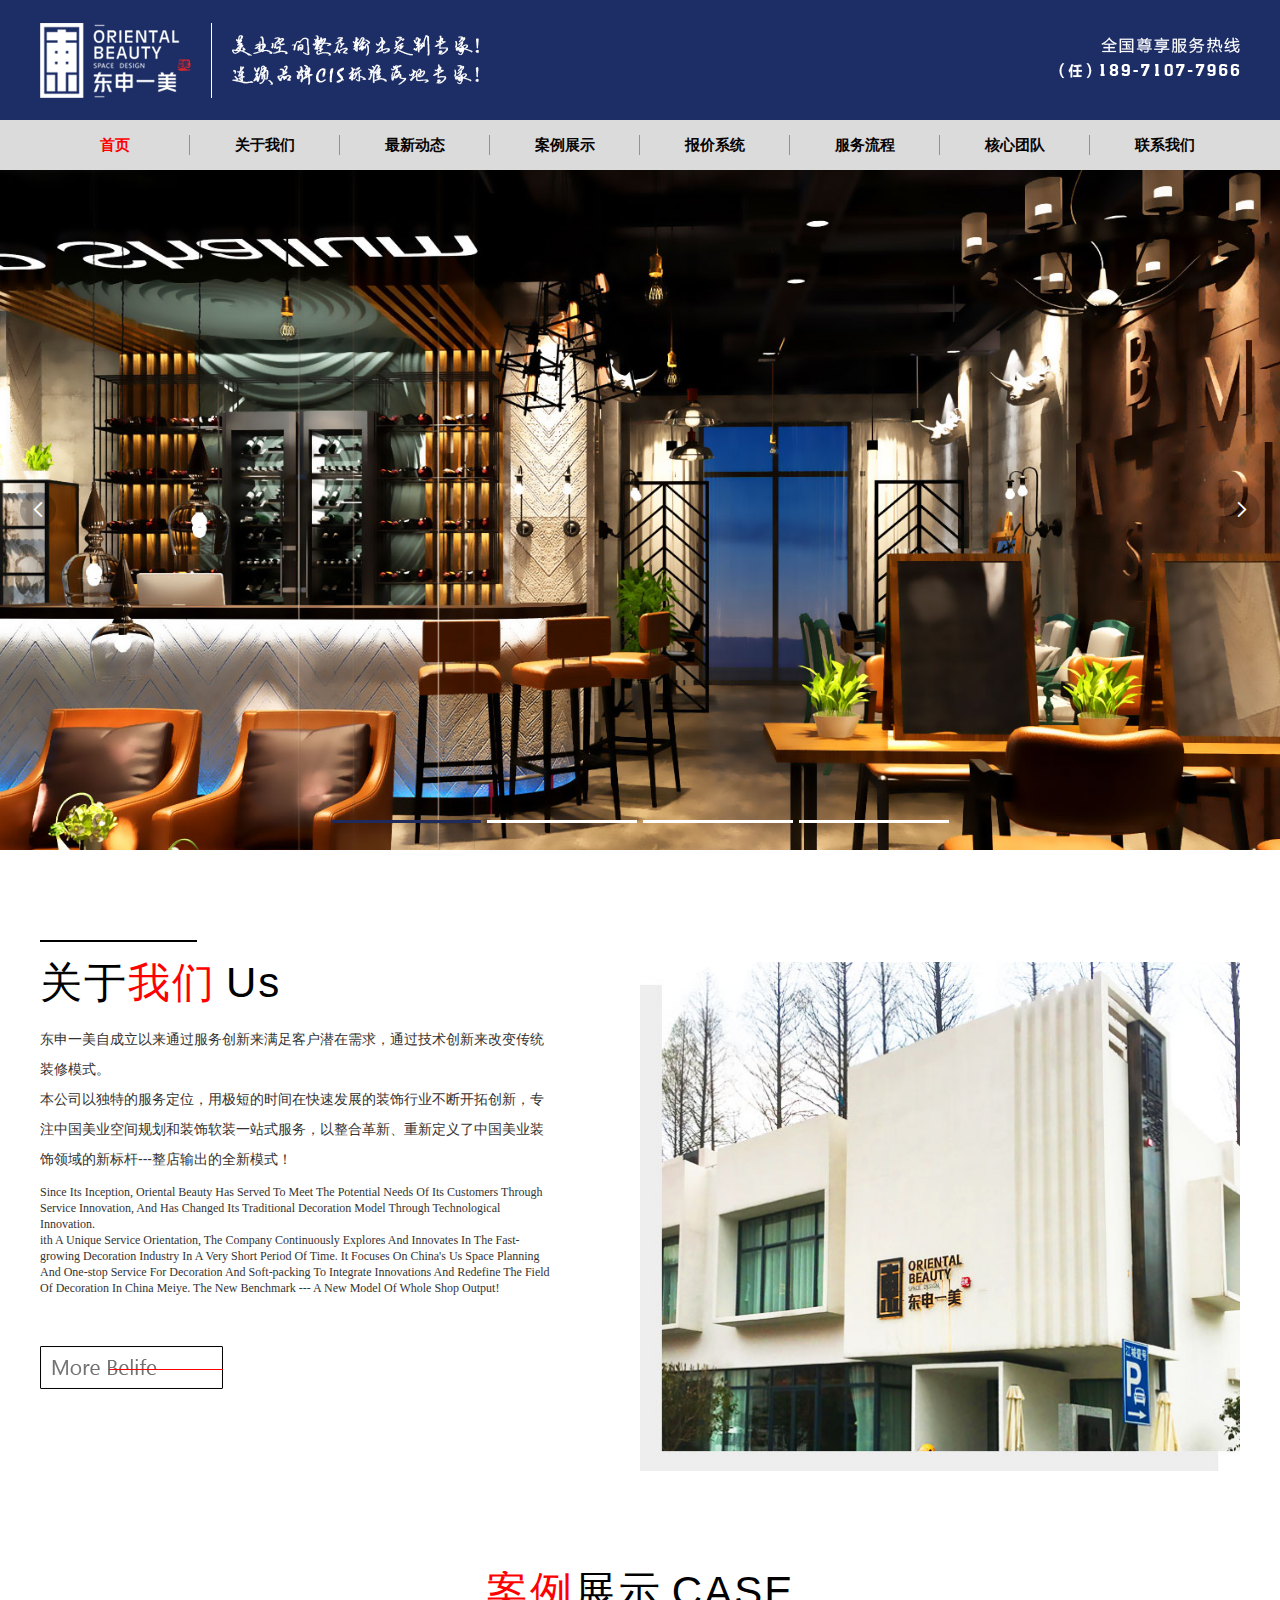
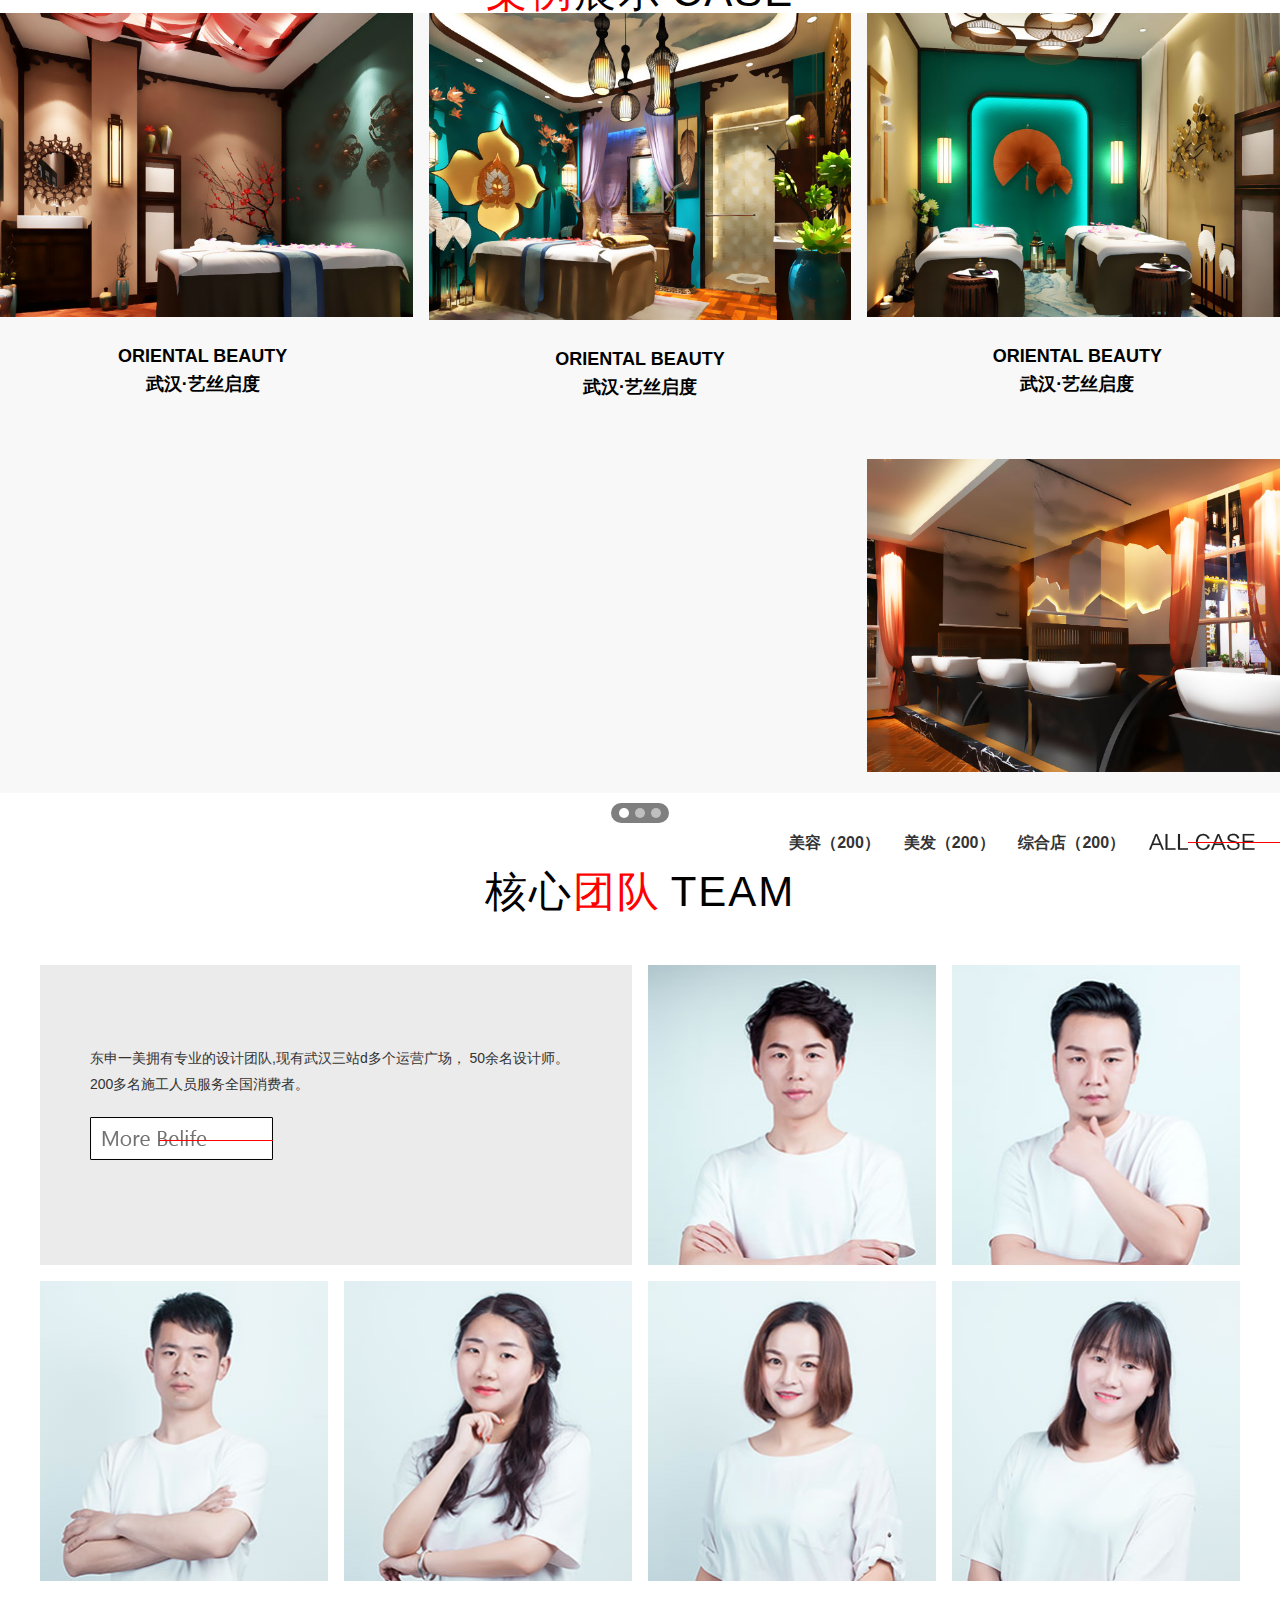
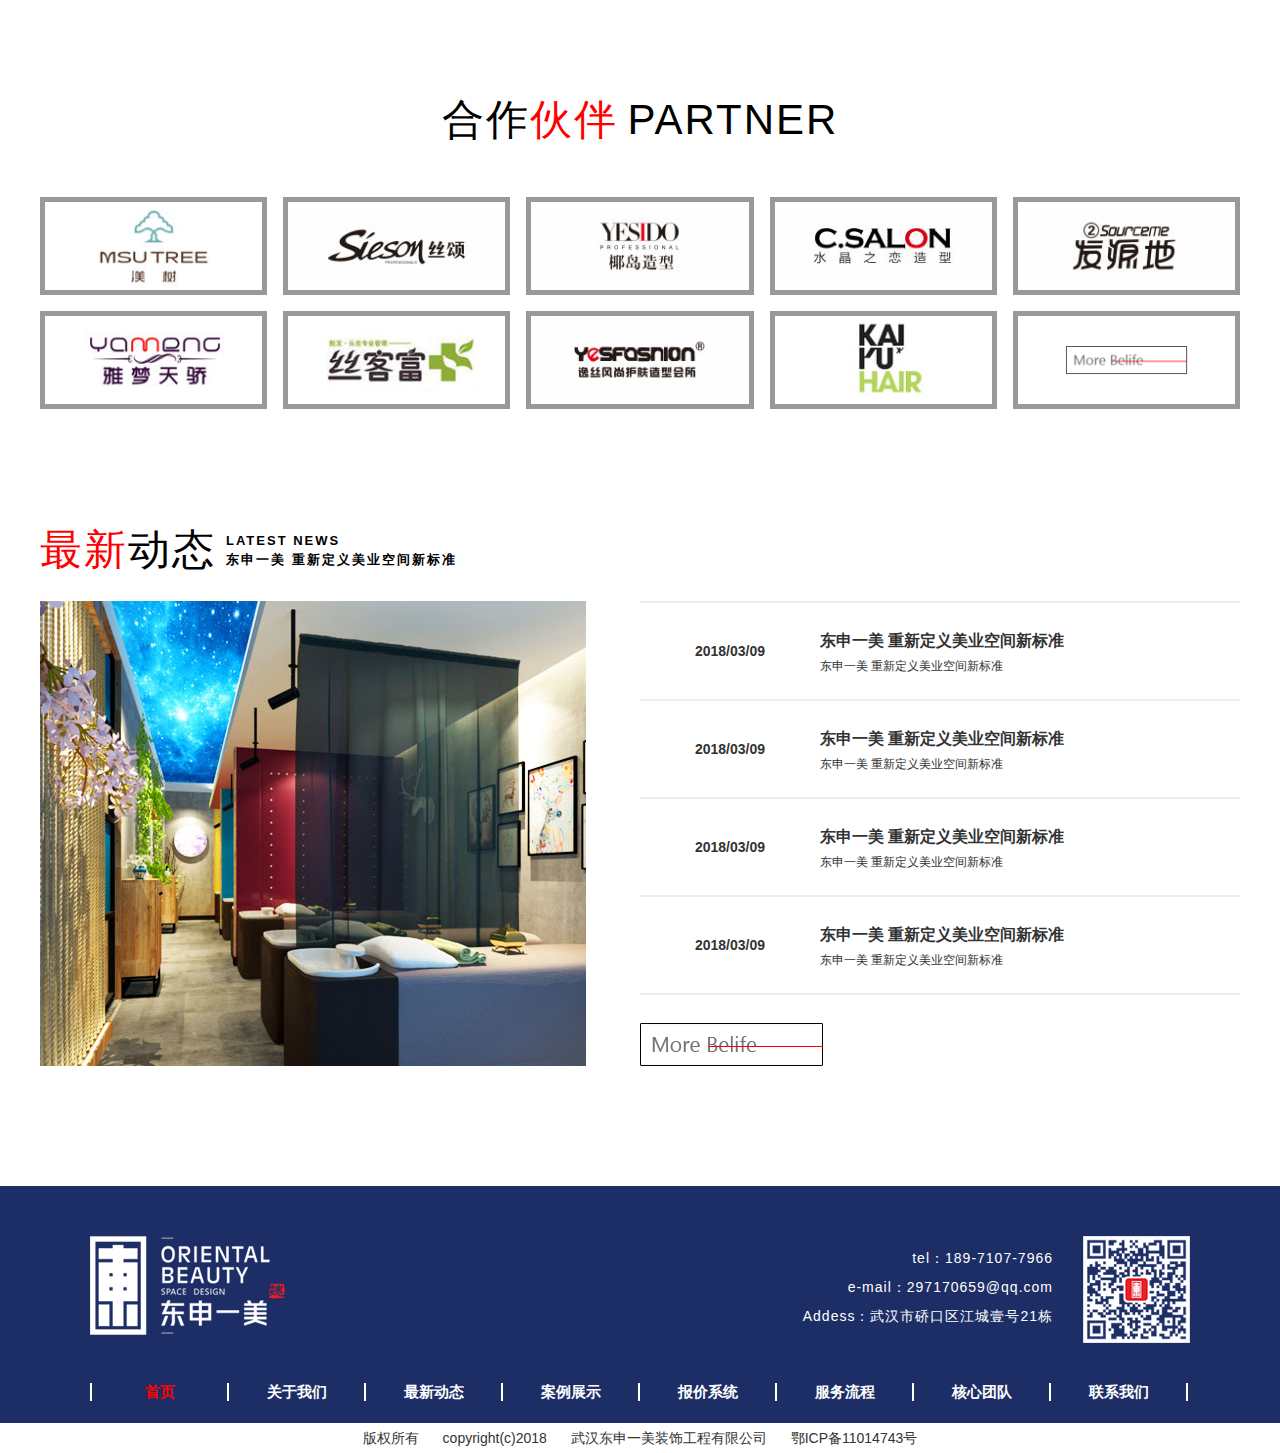
==== commit 1e5c8ec0: "1.1" ====
--- a/index.html
+++ b/index.html
@@ -108,6 +108,151 @@
             <span class="pr-10">展示</span>
             <span>CASE</span>
         </div>
+
+        <div class="layui-carousel" id="case-carousel">
+            <div carousel-item>
+                <div class="item">
+                    <div class="case-boxlist cl">
+                        <div class="case-item">
+                            <img class="case-img" src="./image/hcase1.jpg" alt="">
+                            <div class="caseitem-text">
+                                <p>ORIENTAL BEAUTY</p>
+                                <p class="mt-10">武汉·艺丝启度</p>
+                            </div>
+                        </div>
+                        <div class="case-item">
+                            <img class="case-img" src="./image/hcase2.jpg" alt="">
+                            <div class="caseitem-text">
+                                <p>ORIENTAL BEAUTY</p>
+                                <p class="mt-10">武汉·艺丝启度</p>
+                            </div>
+                        </div>
+                        <div class="case-item">
+                            <img class="case-img" src="./image/hcase3.jpg" alt="">
+                            <div class="caseitem-text">
+                                <p>ORIENTAL BEAUTY</p>
+                                <p class="mt-10">武汉·艺丝启度</p>
+                            </div>
+                        </div>
+                        <div class="case-item">
+                            <img class="case-img" src="./image/hcase4.jpg" alt="">
+                            <div class="caseitem-text">
+                                <p>ORIENTAL BEAUTY</p>
+                                <p class="mt-10">武汉·艺丝启度</p>
+                            </div>
+                        </div>
+                        <div class="case-item">
+                            <img class="case-img" src="./image/hcase5.jpg" alt="">
+                            <div class="caseitem-text">
+                                <p>ORIENTAL BEAUTY</p>
+                                <p class="mt-10">武汉·艺丝启度</p>
+                            </div>
+                        </div>
+                        <div class="case-item">
+                            <img class="case-img" src="./image/hcase6.jpg" alt="">
+                            <div class="caseitem-text">
+                                <p>ORIENTAL BEAUTY</p>
+                                <p class="mt-10">武汉·艺丝启度</p>
+                            </div>
+                        </div>
+                    </div>
+                </div>
+                <div class="item">
+                    <div class="case-boxlist cl">
+                        <div class="case-item">
+                            <img class="case-img" src="./image/hcase1.jpg" alt="">
+                            <div class="caseitem-text">
+                                <p>ORIENTAL BEAUTY</p>
+                                <p class="mt-10">武汉·艺丝启度</p>
+                            </div>
+                        </div>
+                        <div class="case-item">
+                            <img class="case-img" src="./image/hcase2.jpg" alt="">
+                            <div class="caseitem-text">
+                                <p>ORIENTAL BEAUTY</p>
+                                <p class="mt-10">武汉·艺丝启度</p>
+                            </div>
+                        </div>
+                        <div class="case-item">
+                            <img class="case-img" src="./image/hcase3.jpg" alt="">
+                            <div class="caseitem-text">
+                                <p>ORIENTAL BEAUTY</p>
+                                <p class="mt-10">武汉·艺丝启度</p>
+                            </div>
+                        </div>
+                        <div class="case-item">
+                            <img class="case-img" src="./image/hcase4.jpg" alt="">
+                            <div class="caseitem-text">
+                                <p>ORIENTAL BEAUTY</p>
+                                <p class="mt-10">武汉·艺丝启度</p>
+                            </div>
+                        </div>
+                        <div class="case-item">
+                            <img class="case-img" src="./image/hcase5.jpg" alt="">
+                            <div class="caseitem-text">
+                                <p>ORIENTAL BEAUTY</p>
+                                <p class="mt-10">武汉·艺丝启度</p>
+                            </div>
+                        </div>
+                        <div class="case-item">
+                            <img class="case-img" src="./image/hcase6.jpg" alt="">
+                            <div class="caseitem-text">
+                                <p>ORIENTAL BEAUTY</p>
+                                <p class="mt-10">武汉·艺丝启度</p>
+                            </div>
+                        </div>
+                    </div>
+                </div>
+                <div class="item">
+                    <div class="case-boxlist cl">
+                        <div class="case-item">
+                            <img class="case-img" src="./image/hcase1.jpg" alt="">
+                            <div class="caseitem-text">
+                                <p>ORIENTAL BEAUTY</p>
+                                <p class="mt-10">武汉·艺丝启度</p>
+                            </div>
+                        </div>
+                        <div class="case-item">
+                            <img class="case-img" src="./image/hcase2.jpg" alt="">
+                            <div class="caseitem-text">
+                                <p>ORIENTAL BEAUTY</p>
+                                <p class="mt-10">武汉·艺丝启度</p>
+                            </div>
+                        </div>
+                        <div class="case-item">
+                            <img class="case-img" src="./image/hcase3.jpg" alt="">
+                            <div class="caseitem-text">
+                                <p>ORIENTAL BEAUTY</p>
+                                <p class="mt-10">武汉·艺丝启度</p>
+                            </div>
+                        </div>
+                        <div class="case-item">
+                            <img class="case-img" src="./image/hcase4.jpg" alt="">
+                            <div class="caseitem-text">
+                                <p>ORIENTAL BEAUTY</p>
+                                <p class="mt-10">武汉·艺丝启度</p>
+                            </div>
+                        </div>
+                        <div class="case-item">
+                            <img class="case-img" src="./image/hcase5.jpg" alt="">
+                            <div class="caseitem-text">
+                                <p>ORIENTAL BEAUTY</p>
+                                <p class="mt-10">武汉·艺丝启度</p>
+                            </div>
+                        </div>
+                        <div class="case-item">
+                            <img class="case-img" src="./image/hcase6.jpg" alt="">
+                            <div class="caseitem-text">
+                                <p>ORIENTAL BEAUTY</p>
+                                <p class="mt-10">武汉·艺丝启度</p>
+                            </div>
+                        </div>
+                    </div>
+                </div>
+            </div>
+        </div>
+
+
         <div class="casetype">
             <span class="casetype-item">美容（200）</span>
             <span class="casetype-item">美发（200）</span>
@@ -116,7 +261,7 @@
                 <span class="allcase"></span>
             </a>
         </div>
-        <div class="case-boxlist cl">
+        <!-- <div class="case-boxlist cl">
             <div class="case-item">
                 <img class="case-img" src="./image/hcase1.jpg" alt="">
                 <div class="caseitem-text">
@@ -159,7 +304,7 @@
                     <p class="mt-10">武汉·艺丝启度</p>
                 </div>
             </div>
-        </div>
+        </div> -->
     </div>
 
     <div class="layout-content team-panel cl">
@@ -411,28 +556,43 @@
     <script src="./js/layui/layui.js "></script>
     <script src="./js/jquery.blockUI.min.js "></script>
     <script>
-        // 轮播
-        layui.use('carousel', function () {
-            var carousel = layui.carousel;
-            //建造实例 轮播
-            carousel.render({
-                elem: '#layui-carousel',
-                width: '100%', //设置容器宽度
-                height: '680px', //设置容器高度
-                arrow: 'always', //始终显示箭头
-                autoplay: true, //自动播放
-                interval: 5000, //切换间隔
-                indicator: 'inside' //指示器位置
+        $(function () {
+            // 轮播
+            layui.use('carousel', function () {
+                var carousel = layui.carousel;
+                //banner轮播实例
+                carousel.render({
+                    elem: '#layui-carousel',
+                    width: '100%', //设置容器宽度
+                    height: '680px', //设置容器高度
+                    arrow: 'always', //始终显示箭头
+                    autoplay: true, //自动播放
+                    interval: 3000, //切换间隔
+                    indicator: 'inside' //指示器位置
+                });
+                // case轮播实例
+                var carousel_case = layui.carousel;
+                carousel_case.render({
+                    elem: '#case-carousel',
+                    width: '100%', //设置容器宽度
+                    height: '780px', //设置容器高度
+                    arrow: 'none', //始终显示箭头
+                    anim: 'fade', //切换模式 淡入淡出
+                    autoplay: false, //自动播放
+                    interval: 3000, //切换间隔
+                    indicator: 'outside' //指示器位置
+                });
+
             });
-        });
-        $(function () {
+
+            // 全局设置遮罩背景
             $.blockUI.defaults.overlayCSS = {
                 backgroundColor: '#000',
                 opacity: 0.6,
                 cursor: 'default'
             }
 
-            // 遮罩
+            // 特性团队hover遮罩
             $('.team-img-box').hover(function () {
                 $(this).block({
                     message: $(this).next(".team-img-content "),
@@ -457,22 +617,13 @@
                 $(".js-fadeInUp ").addClass("animated fadeInUp ");
                 $(".js-fadeInLeft ").addClass("animated fadeInLeft ");
             });
-
+            // 监听滚动 添加动画class
             $(window).scroll(function (event) {
                 var top = $(window).scrollTop();
                 if (top > 20) {
                     $(".js-fadeInRight ").addClass("animated fadeInRight ");
-                    setTimeout(function () {
-                        // $(".js-fadeInRight ").removeClass("animated fadeInRight ");
-                    }, 1000);
                     $(".js-fadeInUp ").addClass("animated fadeInUp ");
-                    setTimeout(function () {
-                        // $(".js-fadeInUp ").removeClass("animated fadeInUp ");
-                    }, 1000);
                     $(".js-fadeInLeft ").addClass("animated fadeInLeft ");
-                    setTimeout(function () {
-                        // $(".js-fadeInLeft ").removeClass("animated fadeInLeft ");
-                    }, 1000);
                 }
 
             });
@@ -480,26 +631,19 @@
 
             // 设置宽高比
             function setRatio(dom, ratio) {
-                var h = dom.outerWidth() * (1 / ratio);
+                var h = dom.eq(0).outerWidth() * (1 / ratio);
+                console.log($('.case-img').outerWidth());
                 var borderWid = parseInt(dom.css("border-top-width")) + parseInt(dom.css(
                     "border-bottom-width")); // 考虑边框的宽度
                 dom.css("height", h + borderWid);
             }
-            // 设置团队图片高度
-            setRatio($('.case-img'), (631 / 473));
-
-            // 首页案例hover
-            $('.case-img').hover(function () {
-                $(this).next('.caseitem-text').css({
-                    color: '#FF0000'
-                })
-            }, function () {
-                $(this).next('.caseitem-text').css({
-                    color: '#000000'
-                })
-            });
-
-            // news循环
+            // 设置案例图片高度
+            setTimeout(() => {
+                setRatio($('.case-img'), (634 / 470));
+            }, 1000);
+
+
+            // 最新动态循环
             setInterval(function () {
                 var dom = $('.news-panel .news-item');
                 var index = $('.news-panel .news-item.is-active').index();
@@ -517,12 +661,6 @@
                     $('.news-panel .news-item').eq(index).addClass("is-active ");
                 }
             }, 1000)
-            // news hover
-            $('.news-item').hover(function () {
-                $(this).addClass('is-active');
-            }, function () {
-                $(this).removeClass('is-active');
-            });
         })
     </script>
 </body>
--- a/css/common.css
+++ b/css/common.css
@@ -1014,20 +1014,20 @@
     float: left;
     width: 149px;
     margin-top: 15px;
-    line-height: 1.2;
+    line-height: 1.3;
     text-align: center;
     cursor: pointer;
     color: #060303;
     font-weight: 700;
     font-size: 15px;
-    border-right: 1px solid #333333;
+    border-right: 1px solid #949292;
 }
 
 .header-nav .navbox li.navitem:hover {
     color: #FF0000;
 }
 
-.header-nav .navbox li.navitem:last-child {
+.header-nav .navbox :last-child li.navitem {
     border-right: none;
 }
 
@@ -1170,15 +1170,15 @@
     color: #FFFFFF;
     font-weight: 700;
     font-size: 15px;
-    border-right: 1px solid #FFFFFF;
+    border-right: 2px solid #FFFFFF;
 }
 
 .footer-nav .navbox li.navitem:hover {
     color: #FF0000;
 }
 
-.footer-nav .navbox li.navitem:first-child {
-    border-left: 1px solid #FFFFFF;
+.footer-nav .navbox a:first-child li.navitem {
+    border-left: 2px solid #FFFFFF;
 }
 
 .layout-footer .footer-copy {
--- a/css/index.css
+++ b/css/index.css
@@ -1,3 +1,20 @@
+/* banner lunbo */
+
+#layui-carousel .layui-carousel-ind ul {
+    background: transparent;
+}
+
+#layui-carousel .layui-carousel-ind li {
+    width: 150px;
+    height: 3px;
+    background-color: #ffffff;
+    border-radius: 0;
+}
+
+#layui-carousel .layui-carousel-ind li.layui-this {
+    background-color: #1e2b5c;
+}
+
 /* aboutus */
 
 .aboutus-panel {
@@ -91,6 +108,10 @@
     cursor: pointer;
 }
 
+.case-boxlist .case-img:hover+.caseitem-text {
+    color: #FF0000;
+}
+
 .case-boxlist .casetype-item:hover {
     color: #FF0000;
 }
@@ -247,12 +268,12 @@
     border-bottom: 2px solid #EEEEEE;
 }
 
+.news-item:hover .newx-box {
+    background: #EEEEEE;
+}
+
 .newx-box {
     height: 76px;
-}
-
-.news-item.is-active .newx-box {
-    background: #EEEEEE;
 }
 
 .news-time {
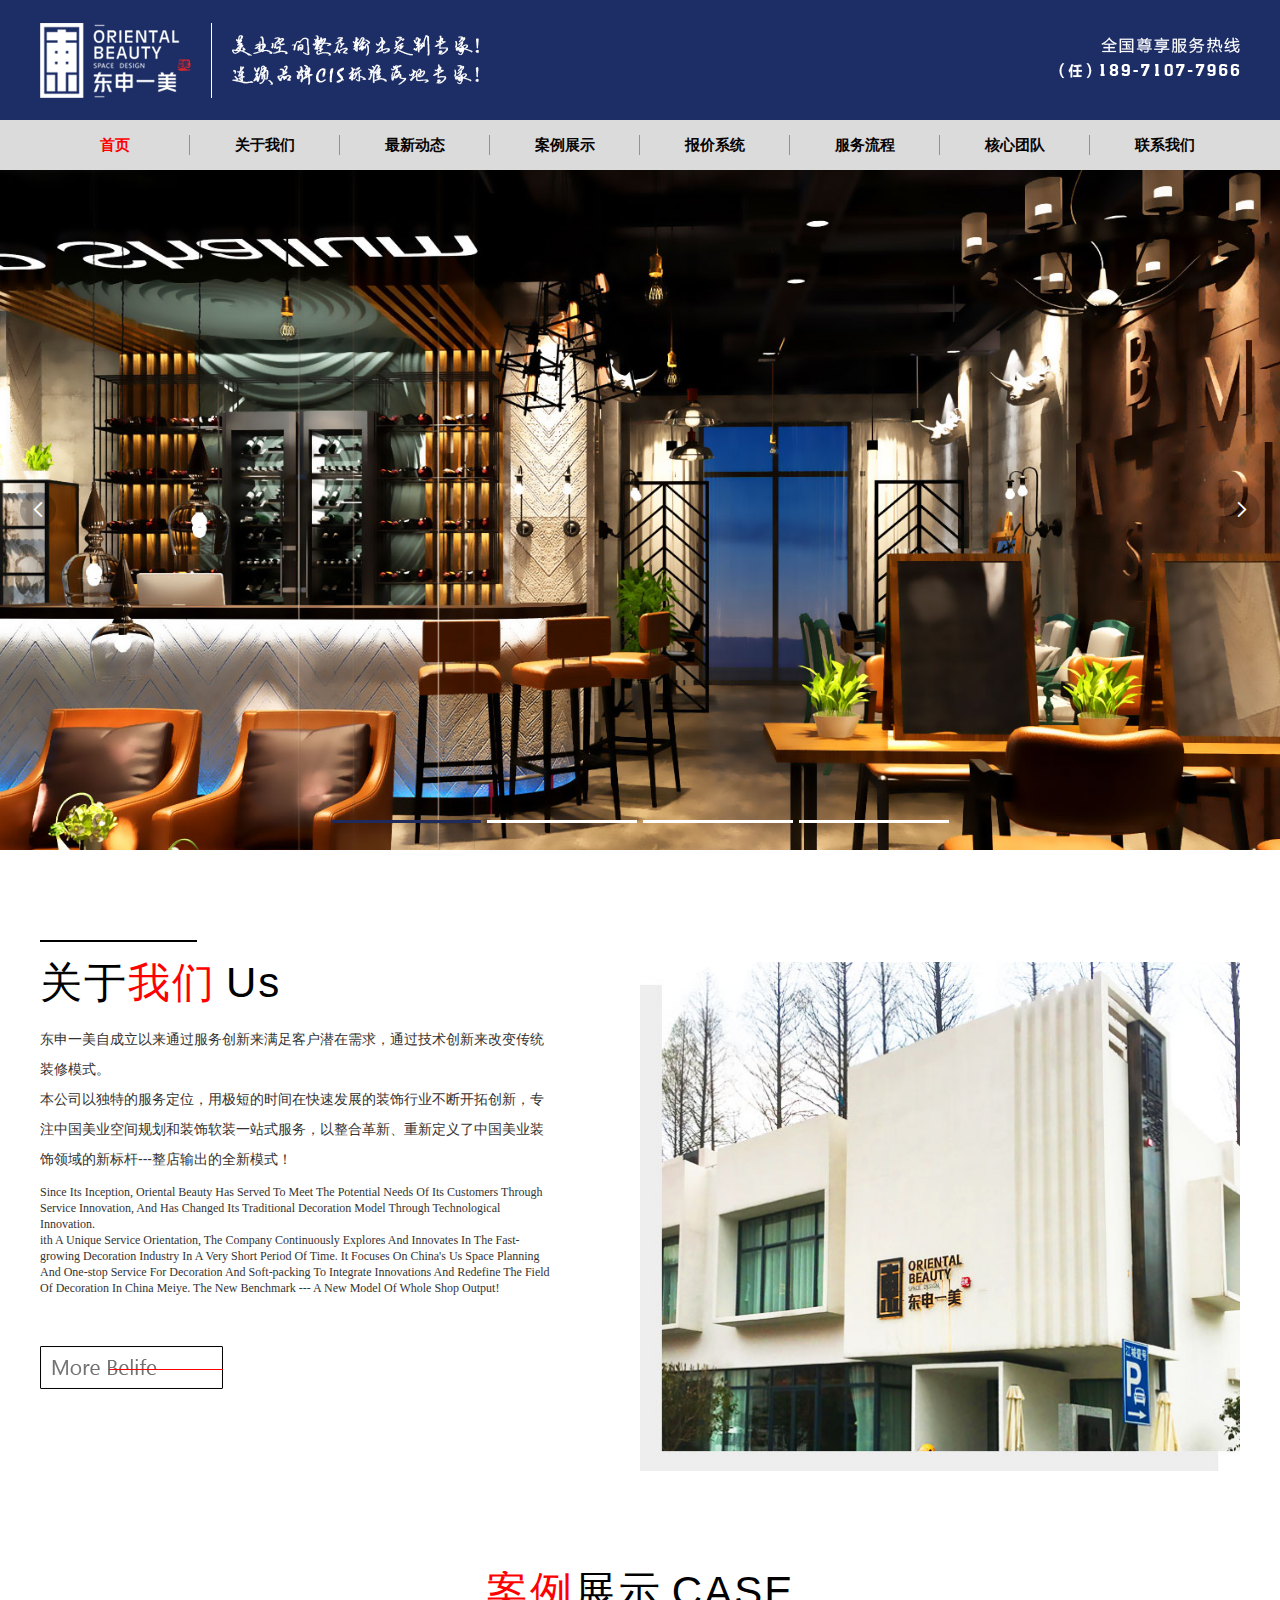
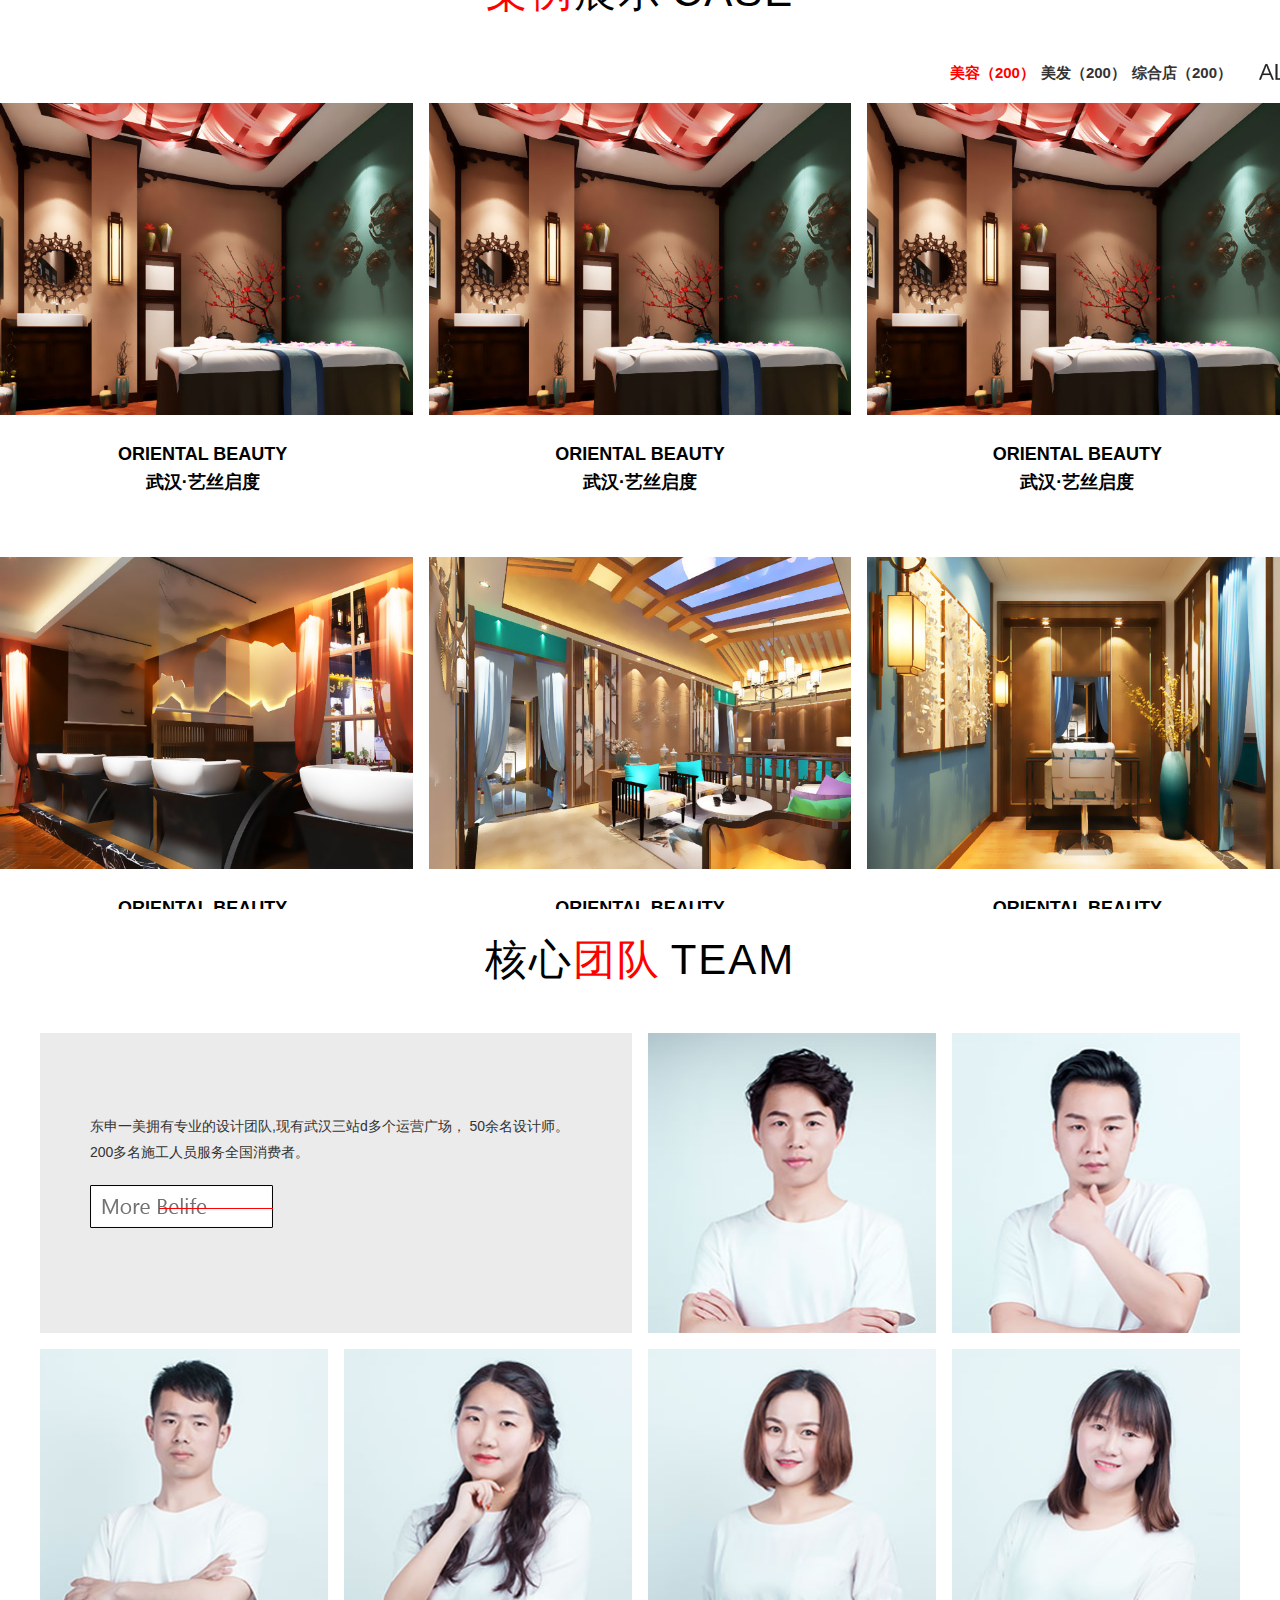
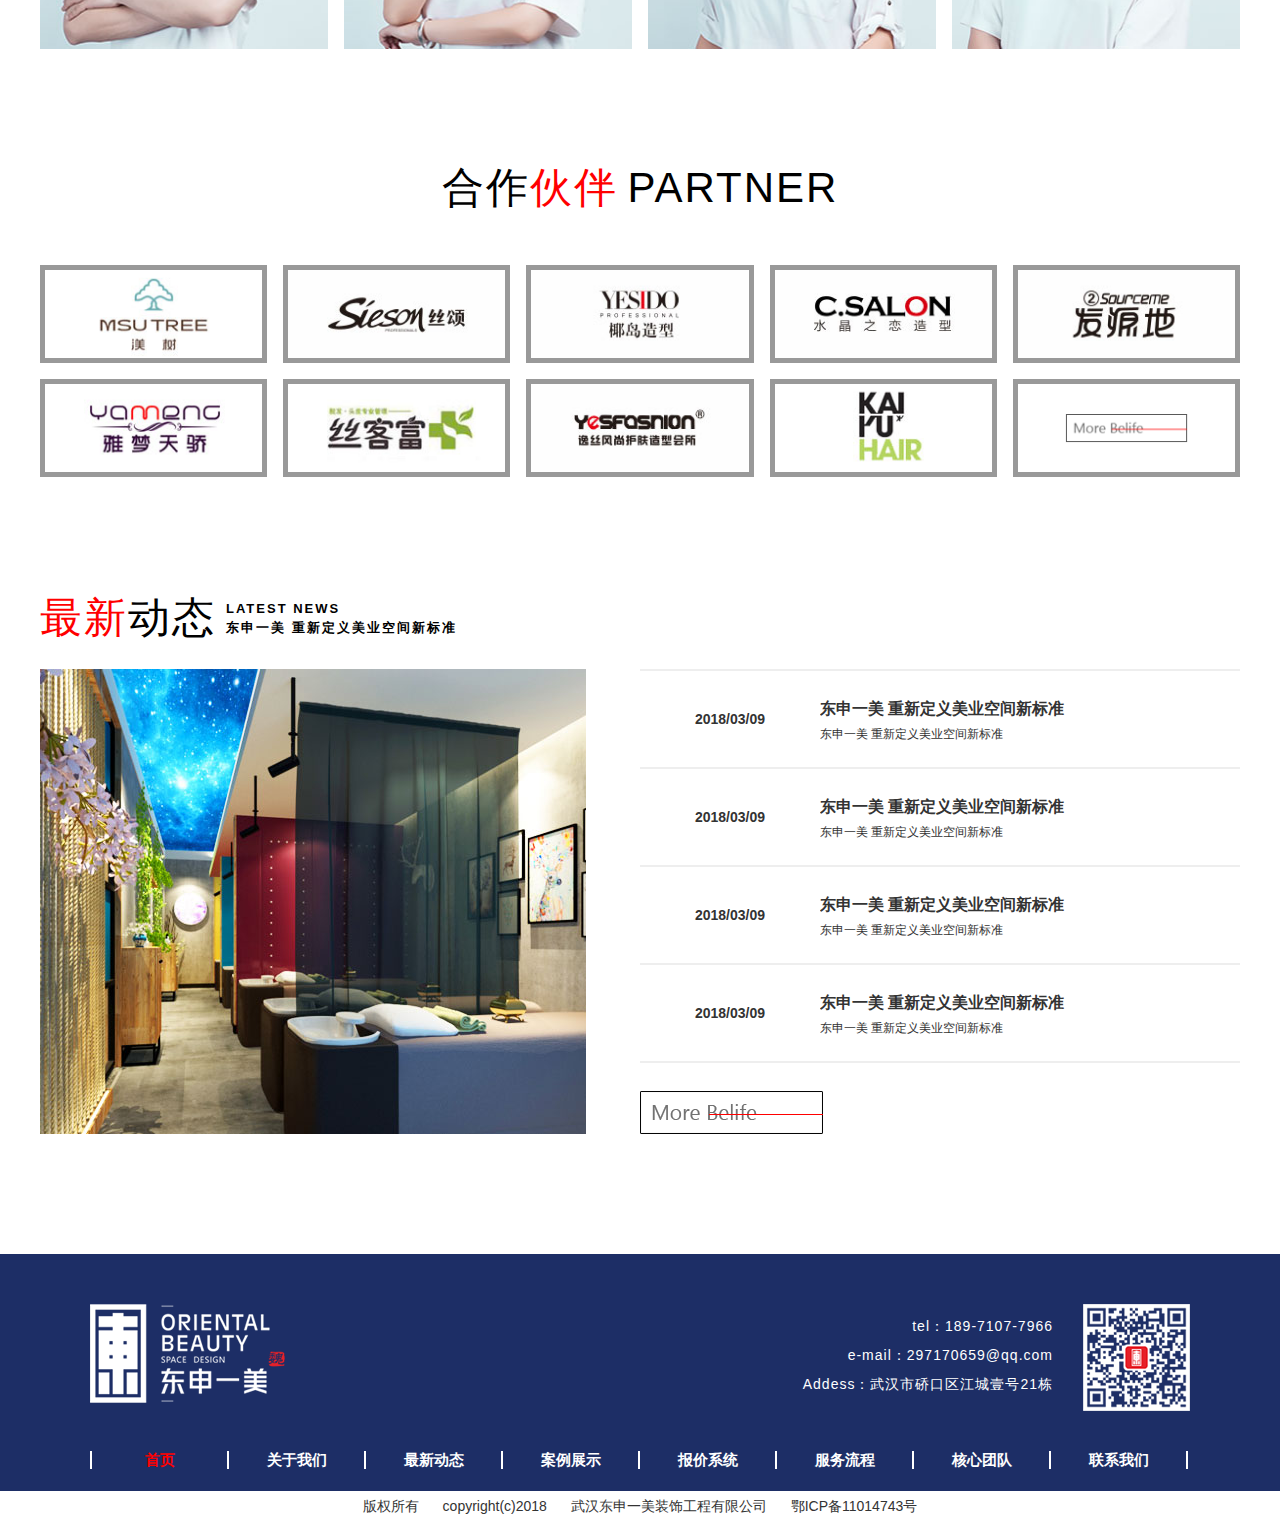
==== commit be9b43ab: "1.2" ====
--- a/index.html
+++ b/index.html
@@ -103,208 +103,194 @@
         </div>
     </div>
     <div class="layout-content case-panel cl">
-        <div class="panel-title text-c">
+        <div class="panel-title text-c" style="margin-bottom: 50px;">
             <span class="font-red">案例</span>
             <span class="pr-10">展示</span>
             <span>CASE</span>
         </div>
-
-        <div class="layui-carousel" id="case-carousel">
-            <div carousel-item>
-                <div class="item">
-                    <div class="case-boxlist cl">
-                        <div class="case-item">
-                            <img class="case-img" src="./image/hcase1.jpg" alt="">
-                            <div class="caseitem-text">
-                                <p>ORIENTAL BEAUTY</p>
-                                <p class="mt-10">武汉·艺丝启度</p>
-                            </div>
-                        </div>
-                        <div class="case-item">
-                            <img class="case-img" src="./image/hcase2.jpg" alt="">
-                            <div class="caseitem-text">
-                                <p>ORIENTAL BEAUTY</p>
-                                <p class="mt-10">武汉·艺丝启度</p>
-                            </div>
-                        </div>
-                        <div class="case-item">
-                            <img class="case-img" src="./image/hcase3.jpg" alt="">
-                            <div class="caseitem-text">
-                                <p>ORIENTAL BEAUTY</p>
-                                <p class="mt-10">武汉·艺丝启度</p>
-                            </div>
-                        </div>
-                        <div class="case-item">
-                            <img class="case-img" src="./image/hcase4.jpg" alt="">
-                            <div class="caseitem-text">
-                                <p>ORIENTAL BEAUTY</p>
-                                <p class="mt-10">武汉·艺丝启度</p>
-                            </div>
-                        </div>
-                        <div class="case-item">
-                            <img class="case-img" src="./image/hcase5.jpg" alt="">
-                            <div class="caseitem-text">
-                                <p>ORIENTAL BEAUTY</p>
-                                <p class="mt-10">武汉·艺丝启度</p>
-                            </div>
-                        </div>
-                        <div class="case-item">
-                            <img class="case-img" src="./image/hcase6.jpg" alt="">
-                            <div class="caseitem-text">
-                                <p>ORIENTAL BEAUTY</p>
-                                <p class="mt-10">武汉·艺丝启度</p>
-                            </div>
-                        </div>
-                    </div>
-                </div>
-                <div class="item">
-                    <div class="case-boxlist cl">
-                        <div class="case-item">
-                            <img class="case-img" src="./image/hcase1.jpg" alt="">
-                            <div class="caseitem-text">
-                                <p>ORIENTAL BEAUTY</p>
-                                <p class="mt-10">武汉·艺丝启度</p>
-                            </div>
-                        </div>
-                        <div class="case-item">
-                            <img class="case-img" src="./image/hcase2.jpg" alt="">
-                            <div class="caseitem-text">
-                                <p>ORIENTAL BEAUTY</p>
-                                <p class="mt-10">武汉·艺丝启度</p>
-                            </div>
-                        </div>
-                        <div class="case-item">
-                            <img class="case-img" src="./image/hcase3.jpg" alt="">
-                            <div class="caseitem-text">
-                                <p>ORIENTAL BEAUTY</p>
-                                <p class="mt-10">武汉·艺丝启度</p>
-                            </div>
-                        </div>
-                        <div class="case-item">
-                            <img class="case-img" src="./image/hcase4.jpg" alt="">
-                            <div class="caseitem-text">
-                                <p>ORIENTAL BEAUTY</p>
-                                <p class="mt-10">武汉·艺丝启度</p>
-                            </div>
-                        </div>
-                        <div class="case-item">
-                            <img class="case-img" src="./image/hcase5.jpg" alt="">
-                            <div class="caseitem-text">
-                                <p>ORIENTAL BEAUTY</p>
-                                <p class="mt-10">武汉·艺丝启度</p>
-                            </div>
-                        </div>
-                        <div class="case-item">
-                            <img class="case-img" src="./image/hcase6.jpg" alt="">
-                            <div class="caseitem-text">
-                                <p>ORIENTAL BEAUTY</p>
-                                <p class="mt-10">武汉·艺丝启度</p>
-                            </div>
-                        </div>
-                    </div>
-                </div>
-                <div class="item">
-                    <div class="case-boxlist cl">
-                        <div class="case-item">
-                            <img class="case-img" src="./image/hcase1.jpg" alt="">
-                            <div class="caseitem-text">
-                                <p>ORIENTAL BEAUTY</p>
-                                <p class="mt-10">武汉·艺丝启度</p>
-                            </div>
-                        </div>
-                        <div class="case-item">
-                            <img class="case-img" src="./image/hcase2.jpg" alt="">
-                            <div class="caseitem-text">
-                                <p>ORIENTAL BEAUTY</p>
-                                <p class="mt-10">武汉·艺丝启度</p>
-                            </div>
-                        </div>
-                        <div class="case-item">
-                            <img class="case-img" src="./image/hcase3.jpg" alt="">
-                            <div class="caseitem-text">
-                                <p>ORIENTAL BEAUTY</p>
-                                <p class="mt-10">武汉·艺丝启度</p>
-                            </div>
-                        </div>
-                        <div class="case-item">
-                            <img class="case-img" src="./image/hcase4.jpg" alt="">
-                            <div class="caseitem-text">
-                                <p>ORIENTAL BEAUTY</p>
-                                <p class="mt-10">武汉·艺丝启度</p>
-                            </div>
-                        </div>
-                        <div class="case-item">
-                            <img class="case-img" src="./image/hcase5.jpg" alt="">
-                            <div class="caseitem-text">
-                                <p>ORIENTAL BEAUTY</p>
-                                <p class="mt-10">武汉·艺丝启度</p>
-                            </div>
-                        </div>
-                        <div class="case-item">
-                            <img class="case-img" src="./image/hcase6.jpg" alt="">
-                            <div class="caseitem-text">
-                                <p>ORIENTAL BEAUTY</p>
-                                <p class="mt-10">武汉·艺丝启度</p>
-                            </div>
-                        </div>
-                    </div>
-                </div>
-            </div>
-        </div>
-
-
-        <div class="casetype">
-            <span class="casetype-item">美容（200）</span>
-            <span class="casetype-item">美发（200）</span>
-            <span class="casetype-item">综合店（200）</span>
+        <div class="allcase-box">
             <a href="./case.html" target="_self">
                 <span class="allcase"></span>
             </a>
         </div>
-        <!-- <div class="case-boxlist cl">
-            <div class="case-item">
-                <img class="case-img" src="./image/hcase1.jpg" alt="">
-                <div class="caseitem-text">
-                    <p>ORIENTAL BEAUTY</p>
-                    <p class="mt-10">武汉·艺丝启度</p>
-                </div>
-            </div>
-            <div class="case-item">
-                <img class="case-img" src="./image/hcase2.jpg" alt="">
-                <div class="caseitem-text">
-                    <p>ORIENTAL BEAUTY</p>
-                    <p class="mt-10">武汉·艺丝启度</p>
-                </div>
-            </div>
-            <div class="case-item">
-                <img class="case-img" src="./image/hcase3.jpg" alt="">
-                <div class="caseitem-text">
-                    <p>ORIENTAL BEAUTY</p>
-                    <p class="mt-10">武汉·艺丝启度</p>
-                </div>
-            </div>
-            <div class="case-item">
-                <img class="case-img" src="./image/hcase4.jpg" alt="">
-                <div class="caseitem-text">
-                    <p>ORIENTAL BEAUTY</p>
-                    <p class="mt-10">武汉·艺丝启度</p>
-                </div>
-            </div>
-            <div class="case-item">
-                <img class="case-img" src="./image/hcase5.jpg" alt="">
-                <div class="caseitem-text">
-                    <p>ORIENTAL BEAUTY</p>
-                    <p class="mt-10">武汉·艺丝启度</p>
-                </div>
-            </div>
-            <div class="case-item">
-                <img class="case-img" src="./image/hcase6.jpg" alt="">
-                <div class="caseitem-text">
-                    <p>ORIENTAL BEAUTY</p>
-                    <p class="mt-10">武汉·艺丝启度</p>
-                </div>
-            </div>
-        </div> -->
+        <div class="layui-carousel aspectration" id="case-carousel" data-ratio="1912:1205" lay-filter="case-carousel">
+            <div carousel-item>
+                <div>
+                    <div class="case-boxlist cl">
+                        <div class="case-item">
+                            <div class="aspectration" data-ratio="634:470">
+                                <img class="case-img" src="./image/hcase1.jpg" alt="">
+                            </div>
+                            <div class="caseitem-text">
+                                <p>ORIENTAL BEAUTY</p>
+                                <p class="mt-10">武汉·艺丝启度</p>
+                            </div>
+                        </div>
+                        <div class="case-item">
+                            <div class="aspectration" data-ratio="634:470">
+                                <img class="case-img" src="./image/hcase1.jpg" alt="">
+                            </div>
+                            <div class="caseitem-text">
+                                <p>ORIENTAL BEAUTY</p>
+                                <p class="mt-10">武汉·艺丝启度</p>
+                            </div>
+                        </div>
+                        <div class="case-item">
+                            <div class="aspectration" data-ratio="634:470">
+                                <img class="case-img" src="./image/hcase1.jpg" alt="">
+                            </div>
+                            <div class="caseitem-text">
+                                <p>ORIENTAL BEAUTY</p>
+                                <p class="mt-10">武汉·艺丝启度</p>
+                            </div>
+                        </div>
+                        <div class="case-item">
+                            <div class="aspectration" data-ratio="634:470">
+                                <img class="case-img" src="./image/hcase4.jpg" alt="">
+                            </div>
+                            <div class="caseitem-text">
+                                <p>ORIENTAL BEAUTY</p>
+                                <p class="mt-10">武汉·艺丝启度</p>
+                            </div>
+                        </div>
+                        <div class="case-item">
+                            <div class="aspectration" data-ratio="634:470">
+                                <img class="case-img" src="./image/hcase5.jpg" alt="">
+                            </div>
+                            <div class="caseitem-text">
+                                <p>ORIENTAL BEAUTY</p>
+                                <p class="mt-10">武汉·艺丝启度</p>
+                            </div>
+                        </div>
+                        <div class="case-item">
+                            <div class="aspectration" data-ratio="634:470">
+                                <img class="case-img" src="./image/hcase6.jpg" alt="">
+                            </div>
+                            <div class="caseitem-text">
+                                <p>ORIENTAL BEAUTY</p>
+                                <p class="mt-10">武汉·艺丝启度</p>
+                            </div>
+                        </div>
+                    </div>
+                </div>
+                <div>
+                    <div class="case-boxlist cl">
+                        <div class="case-item">
+                            <div class="aspectration" data-ratio="634:470">
+                                <img class="case-img" src="./image/hcase2.jpg" alt="">
+                            </div>
+                            <div class="caseitem-text">
+                                <p>ORIENTAL BEAUTY</p>
+                                <p class="mt-10">武汉·艺丝启度</p>
+                            </div>
+                        </div>
+                        <div class="case-item">
+                            <div class="aspectration" data-ratio="634:470">
+                                <img class="case-img" src="./image/hcase2.jpg" alt="">
+                            </div>
+                            <div class="caseitem-text">
+                                <p>ORIENTAL BEAUTY</p>
+                                <p class="mt-10">武汉·艺丝启度</p>
+                            </div>
+                        </div>
+                        <div class="case-item">
+                            <div class="aspectration" data-ratio="634:470">
+                                <img class="case-img" src="./image/hcase2.jpg" alt="">
+                            </div>
+                            <div class="caseitem-text">
+                                <p>ORIENTAL BEAUTY</p>
+                                <p class="mt-10">武汉·艺丝启度</p>
+                            </div>
+                        </div>
+                        <div class="case-item">
+                            <div class="aspectration" data-ratio="634:470">
+                                <img class="case-img" src="./image/hcase4.jpg" alt="">
+                            </div>
+                            <div class="caseitem-text">
+                                <p>ORIENTAL BEAUTY</p>
+                                <p class="mt-10">武汉·艺丝启度</p>
+                            </div>
+                        </div>
+                        <div class="case-item">
+                            <div class="aspectration" data-ratio="634:470">
+                                <img class="case-img" src="./image/hcase5.jpg" alt="">
+                            </div>
+                            <div class="caseitem-text">
+                                <p>ORIENTAL BEAUTY</p>
+                                <p class="mt-10">武汉·艺丝启度</p>
+                            </div>
+                        </div>
+                        <div class="case-item">
+                            <div class="aspectration" data-ratio="634:470">
+                                <img class="case-img" src="./image/hcase6.jpg" alt="">
+                            </div>
+                            <div class="caseitem-text">
+                                <p>ORIENTAL BEAUTY</p>
+                                <p class="mt-10">武汉·艺丝启度</p>
+                            </div>
+                        </div>
+                    </div>
+                </div>
+                <div>
+                    <div class="case-boxlist cl">
+                        <div class="case-item">
+                            <div class="aspectration" data-ratio="634:470">
+                                <img class="case-img" src="./image/hcase3.jpg" alt="">
+                            </div>
+                            <div class="caseitem-text">
+                                <p>ORIENTAL BEAUTY</p>
+                                <p class="mt-10">武汉·艺丝启度</p>
+                            </div>
+                        </div>
+                        <div class="case-item">
+                            <div class="aspectration" data-ratio="634:470">
+                                <img class="case-img" src="./image/hcase3.jpg" alt="">
+                            </div>
+                            <div class="caseitem-text">
+                                <p>ORIENTAL BEAUTY</p>
+                                <p class="mt-10">武汉·艺丝启度</p>
+                            </div>
+                        </div>
+                        <div class="case-item">
+                            <div class="aspectration" data-ratio="634:470">
+                                <img class="case-img" src="./image/hcase3.jpg" alt="">
+                            </div>
+                            <div class="caseitem-text">
+                                <p>ORIENTAL BEAUTY</p>
+                                <p class="mt-10">武汉·艺丝启度</p>
+                            </div>
+                        </div>
+                        <div class="case-item">
+                            <div class="aspectration" data-ratio="634:470">
+                                <img class="case-img" src="./image/hcase4.jpg" alt="">
+                            </div>
+                            <div class="caseitem-text">
+                                <p>ORIENTAL BEAUTY</p>
+                                <p class="mt-10">武汉·艺丝启度</p>
+                            </div>
+                        </div>
+                        <div class="case-item">
+                            <div class="aspectration" data-ratio="634:470">
+                                <img class="case-img" src="./image/hcase5.jpg" alt="">
+                            </div>
+                            <div class="caseitem-text">
+                                <p>ORIENTAL BEAUTY</p>
+                                <p class="mt-10">武汉·艺丝启度</p>
+                            </div>
+                        </div>
+                        <div class="case-item">
+                            <div class="aspectration" data-ratio="634:470">
+                                <img class="case-img" src="./image/hcase6.jpg" alt="">
+                            </div>
+                            <div class="caseitem-text">
+                                <p>ORIENTAL BEAUTY</p>
+                                <p class="mt-10">武汉·艺丝启度</p>
+                            </div>
+                        </div>
+                    </div>
+                </div>
+            </div>
+        </div>
     </div>
 
     <div class="layout-content team-panel cl">
@@ -556,6 +542,7 @@
     <script src="./js/layui/layui.js "></script>
     <script src="./js/jquery.blockUI.min.js "></script>
     <script>
+        var insData = {};
         $(function () {
             // 轮播
             layui.use('carousel', function () {
@@ -570,19 +557,24 @@
                     interval: 3000, //切换间隔
                     indicator: 'inside' //指示器位置
                 });
+
+
                 // case轮播实例
-                var carousel_case = layui.carousel;
-                carousel_case.render({
+                insData.ins = carousel.render({
                     elem: '#case-carousel',
                     width: '100%', //设置容器宽度
-                    height: '780px', //设置容器高度
+                    height: 'auto', //设置容器高度
                     arrow: 'none', //始终显示箭头
-                    anim: 'fade', //切换模式 淡入淡出
-                    autoplay: false, //自动播放
+                    autoplay: true, //自动播放
                     interval: 3000, //切换间隔
                     indicator: 'outside' //指示器位置
                 });
-
+                // 插入案例轮播指示器
+                setTimeout(function () {
+                    $('#case-carousel .layui-carousel-ind ul li').eq(0).html('美容（200）')
+                    $('#case-carousel .layui-carousel-ind ul li').eq(1).html('美发（200）')
+                    $('#case-carousel .layui-carousel-ind ul li').eq(2).html('综合店（200）')
+                }, 300)
             });
 
             // 全局设置遮罩背景
@@ -625,22 +617,12 @@
                     $(".js-fadeInUp ").addClass("animated fadeInUp ");
                     $(".js-fadeInLeft ").addClass("animated fadeInLeft ");
                 }
-
             });
 
 
-            // 设置宽高比
-            function setRatio(dom, ratio) {
-                var h = dom.eq(0).outerWidth() * (1 / ratio);
-                console.log($('.case-img').outerWidth());
-                var borderWid = parseInt(dom.css("border-top-width")) + parseInt(dom.css(
-                    "border-bottom-width")); // 考虑边框的宽度
-                dom.css("height", h + borderWid);
-            }
-            // 设置案例图片高度
-            setTimeout(() => {
-                setRatio($('.case-img'), (634 / 470));
-            }, 1000);
+            $('.case-img').on('click', function () {
+                window.location.href = './casedetail.html'
+            })
 
 
             // 最新动态循环
--- a/css/index.css
+++ b/css/index.css
@@ -68,18 +68,17 @@
     overflow: hidden;
 }
 
-.case-panel .casetype {
-    line-height: 40px;
-    text-align: right;
-    margin-top: 30px;
-    margin-bottom: 8px;
-}
-
-.case-panel .casetype-item {
-    font-size: 16px;
-    margin-right: 20px;
-    cursor: pointer;
-    font-weight: 700;
+.case-panel .allcase-box {
+    width: 1200px;
+    height: 40px;
+    margin: 0 auto;
+    position: relative;
+}
+
+.case-panel .allcase-box a {
+    position: absolute;
+    right: -150px;
+    top: -3px;
 }
 
 .case-panel .allcase {
@@ -93,7 +92,7 @@
 }
 
 .case-boxlist {
-    margin: -16px;
+    margin: -8px -16px;
 }
 
 .case-boxlist .case-item {
@@ -103,12 +102,12 @@
     box-sizing: border-box;
 }
 
-.case-boxlist .case-img {
-    width: 100%;
-    cursor: pointer;
-}
-
-.case-boxlist .case-img:hover+.caseitem-text {
+.case-boxlist .aspectration .case-img {
+    width: 100%;
+    cursor: pointer;
+}
+
+.case-boxlist .aspectration:hover+.caseitem-text {
     color: #FF0000;
 }
 
@@ -116,7 +115,7 @@
     color: #FF0000;
 }
 
-.case-panel .caseitem-text {
+.case-boxlist .caseitem-text {
     margin: 30px auto 50px;
     font-size: 18px;
     font-weight: 700;
@@ -332,4 +331,89 @@
     -webkit-tap-highlight-color: rgba(0, 0, 0, 0);
     -webkit-font-smoothing: antialiased;
     -moz-osx-font-smoothing: grayscale;
+}
+
+.case-carousel {
+    width: 100%;
+    height: 1500px;
+    position: relative;
+    left: 0;
+    top: 0;
+}
+
+.case-carousel-item {
+    position: absolute;
+    left: 0;
+    top: 0;
+    width: 100%;
+    height: auto;
+}
+
+.aspectration {
+    position: relative;
+    /*因为容器所有子元素需要绝对定位*/
+    height: 0;
+    /*容器高度是由padding来控制，盒模型原理告诉你一切*/
+    width: 100%;
+}
+
+.aspectration[data-ratio="634:470"] {
+    padding-top: 74.13249211356467%;
+}
+
+.aspectration[data-ratio="1912:1205"] {
+    padding-top: 63.02301255230126%;
+}
+
+.aspectration>* {
+    position: absolute;
+    left: 0;
+    top: 0;
+    width: 100%;
+    height: 100%;
+}
+
+.aspectration.layui-carousel>[carousel-item] {
+    position: absolute;
+    left: 0;
+    top: 0;
+    width: 100%;
+    height: 100%;
+    overflow: hidden;
+}
+
+.aspectration.layui-carousel>[carousel-item]>* {
+    background: #ffffff;
+}
+
+#case-carousel .layui-carousel-ind {
+    top: -50px;
+    width: 1200px;
+    right: 0;
+    height: auto;
+    margin: 0 auto;
+    text-align: right;
+    font-size: 16px;
+    cursor: pointer;
+    font-weight: 700;
+}
+
+#case-carousel .layui-carousel-ind ul {
+    background-color: transparent;
+    border-radius: 0;
+}
+
+#case-carousel .layui-carousel-ind li {
+    width: auto;
+    height: auto;
+    padding: 15px 0;
+    font-size: 15px;
+    border-radius: 0;
+    background: transparent;
+    background-color: transparent;
+}
+
+#case-carousel .layui-carousel-ind li.layui-this {
+    background-color: transparent;
+    color: #FF0000;
 }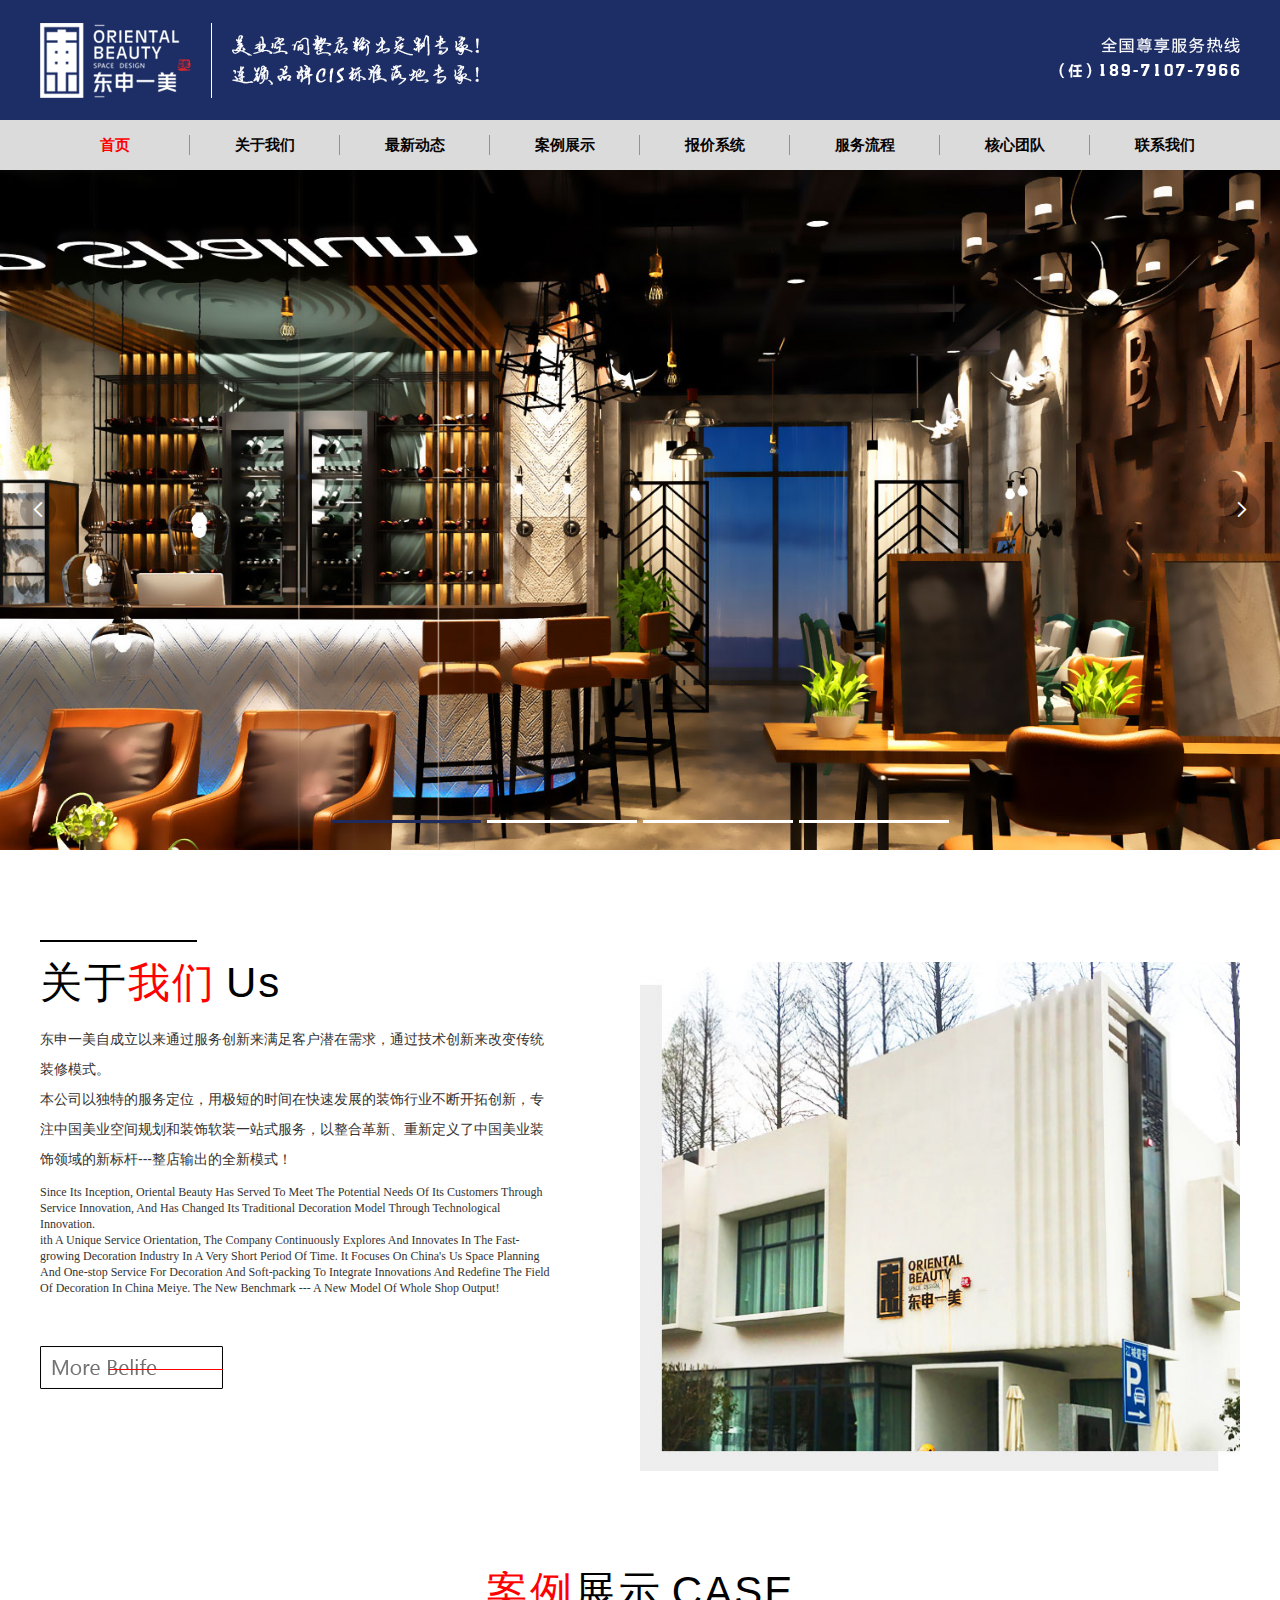
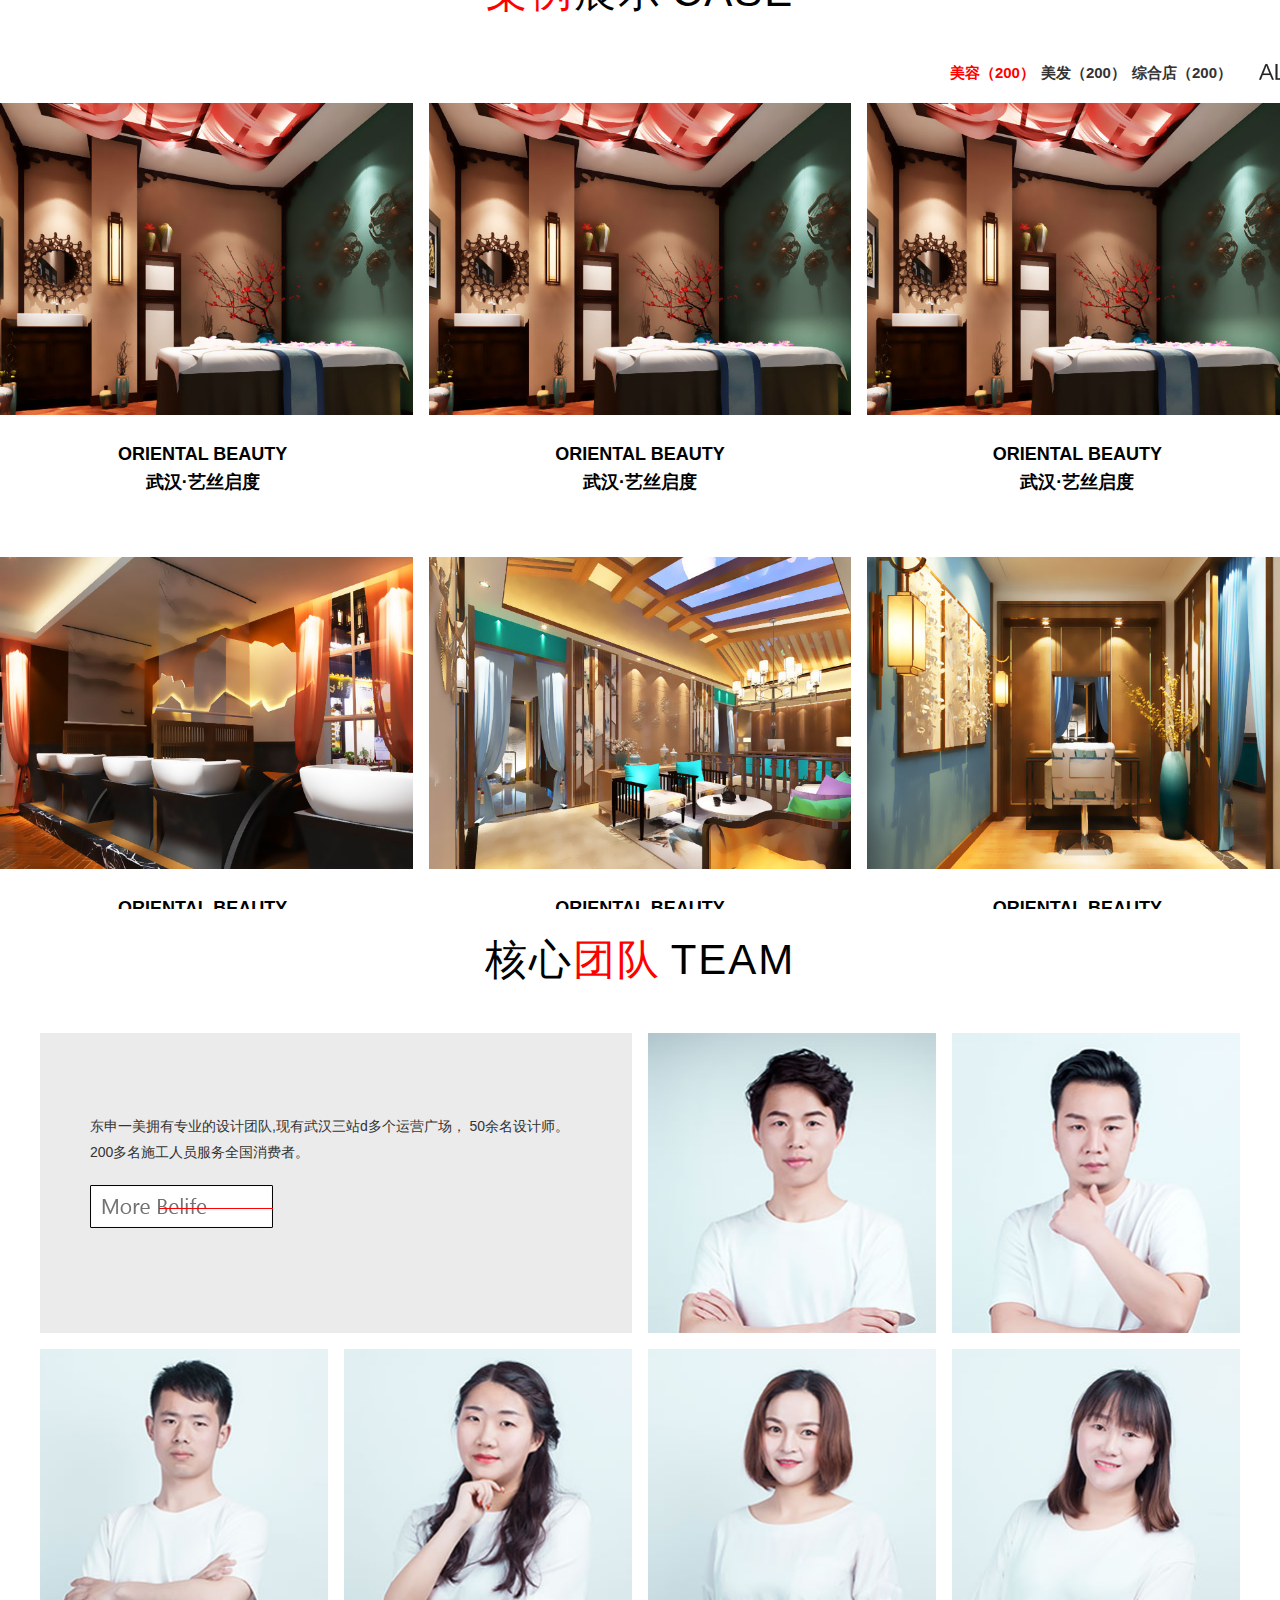
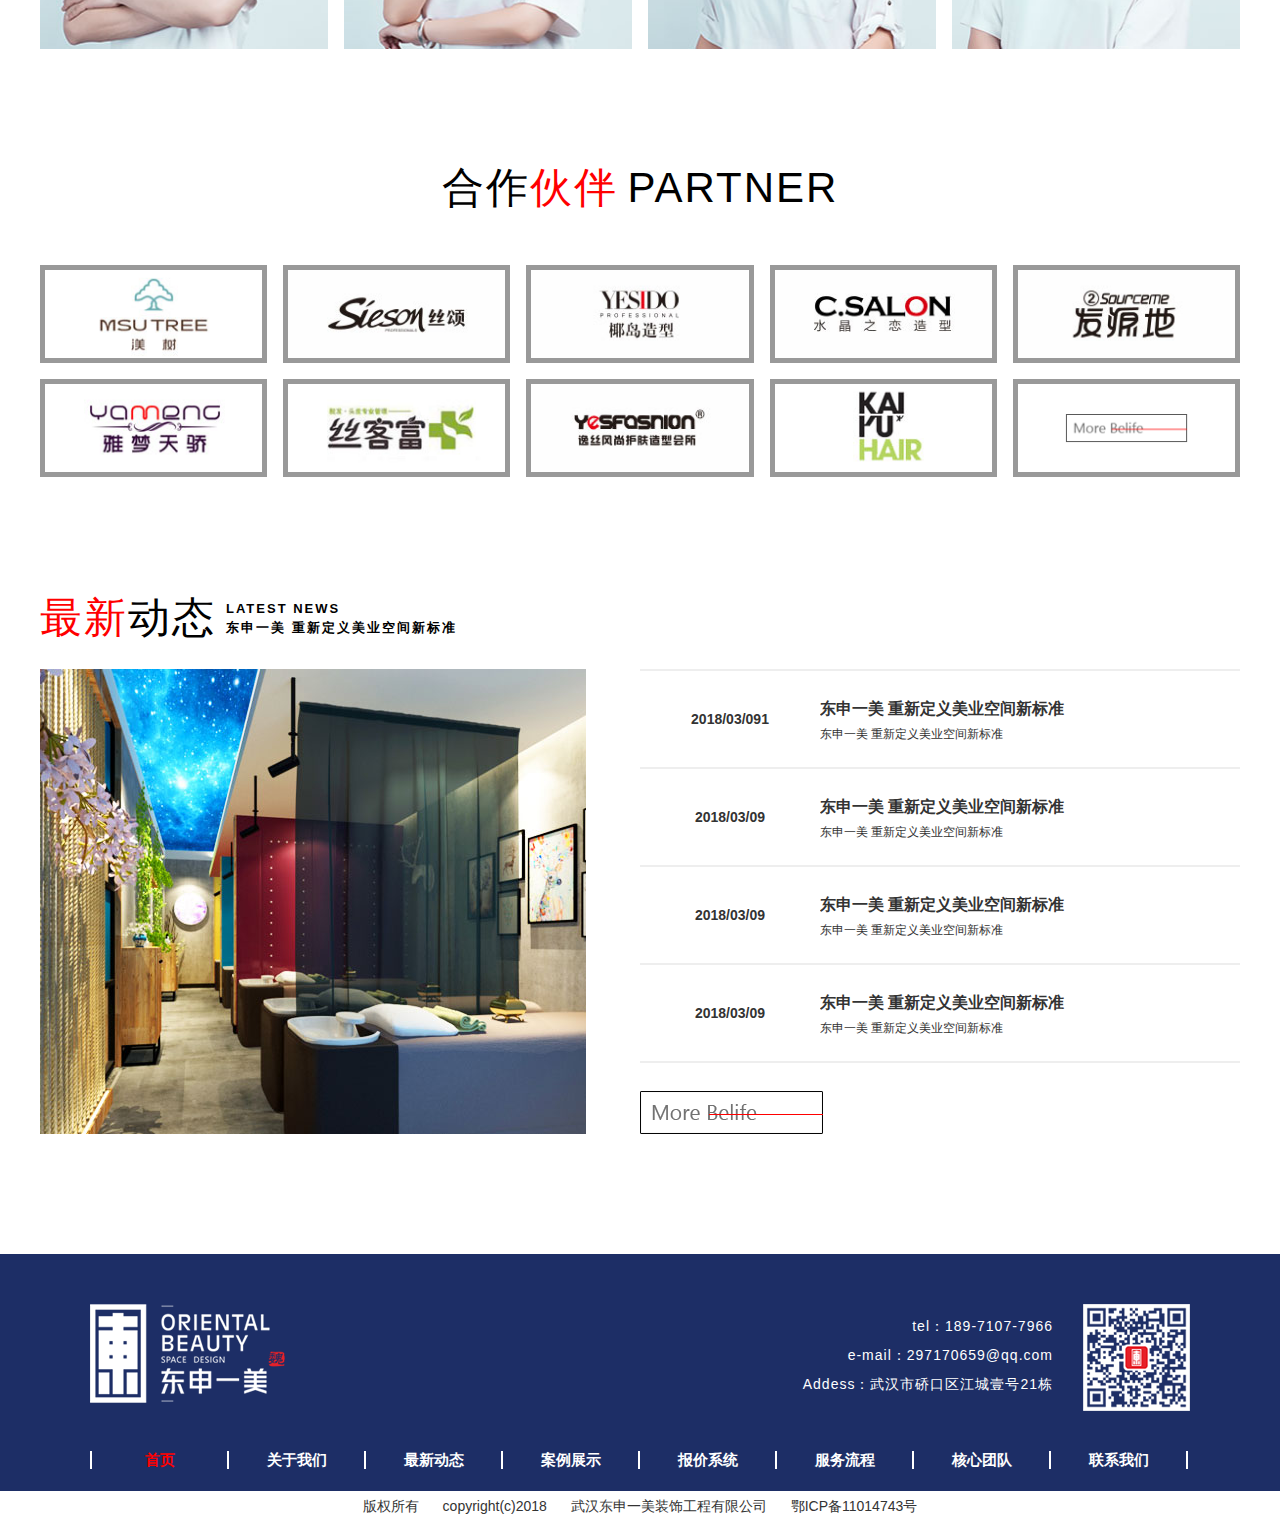
==== commit c1f7cf1d: "1.4" ====
--- a/index.html
+++ b/index.html
@@ -440,13 +440,16 @@
             </span>
         </div>
         <div class="new-col-left">
-            <img src="./image/hnews.jpg" alt="">
+            <img class="is-active" src="./image/hnews.jpg" alt="">
+            <img src="./image/newslist1.jpg" alt="">
+            <img src="./image/newslist2.jpg" alt="">
+            <img src="./image/newslist3.jpg" alt="">
         </div>
         <div class="new-col-right">
             <div>
                 <div class="news-item">
                     <div class="newx-box">
-                        <div class="news-time">2018/03/09</div>
+                        <div class="news-time">2018/03/091</div>
                         <div class="news-content">
                             <div class="news-contitle">东申一美 重新定义美业空间新标准</div>
                             <div class="news-text">东申一美 重新定义美业空间新标准</div>
@@ -625,24 +628,43 @@
             })
 
 
-            // 最新动态循环
-            setInterval(function () {
-                var dom = $('.news-panel .news-item');
-                var index = $('.news-panel .news-item.is-active').index();
+            // 最新动态循环对象
+            var newsTimer = {
+                item: $('.news-panel .news-item'),
+                imgs: $('.news-panel .new-col-left img'),
+                timer: null,
+                idx: 0
+            };
+            // 定时function
+            function newsInterval() {
+                var index = newsTimer.item.filter('.is-active').index();
                 if (index == -1) {
                     index = 0;
-                    $('.news-panel .news-item').removeClass("is-active ").eq(index).addClass(
-                        "is-active ");
+                    newsTimer.item.removeClass("is-active").eq(index).addClass("is-active");
+                    newsTimer.imgs.removeClass("is-active").eq(index).addClass("is-active");
                 } else {
-                    $('.news-panel .news-item').eq(index).removeClass("is-active ");
-                    if (index == 3) {
-                        index = 0
-                    } else {
-                        index++
-                    }
-                    $('.news-panel .news-item').eq(index).addClass("is-active ");
+                    newsTimer.item.eq(index).removeClass("is-active");
+                    newsTimer.imgs.eq(index).removeClass("is-active");
+                    index == 3 ? index = 0 : index++;
+                    newsTimer.item.eq(index).addClass("is-active");
+                    newsTimer.imgs.eq(index).addClass("is-active");
                 }
-            }, 1000)
+                newsTimer.idx = index;
+            }
+            // 开始循环
+            newsTimer.timer = setInterval(newsInterval, 2000)
+
+            // 最新动态hover
+            $('.news-item').hover(function () {
+                newsTimer.item.removeClass("is-active");
+                $(this).addClass("is-active");
+                var index = newsTimer.item.filter('.is-active').index();
+                newsTimer.imgs.removeClass("is-active").eq(index).addClass("is-active");
+                newsTimer.idx = index;
+                clearInterval(newsTimer.timer);
+            }, function () {
+                newsTimer.timer = setInterval(newsInterval, 2000)
+            })
         })
     </script>
 </body>
--- a/css/index.css
+++ b/css/index.css
@@ -249,6 +249,11 @@
 .new-col-left img {
     width: 546px;
     height: 465px;
+    display: none;
+}
+
+.new-col-left img.is-active {
+    display: block;
 }
 
 .new-col-right {
@@ -267,11 +272,11 @@
     border-bottom: 2px solid #EEEEEE;
 }
 
-.news-item:hover .newx-box {
+.news-item.is-active .newx-box {
     background: #EEEEEE;
 }
 
-.newx-box {
+.news-item .newx-box {
     height: 76px;
 }
 
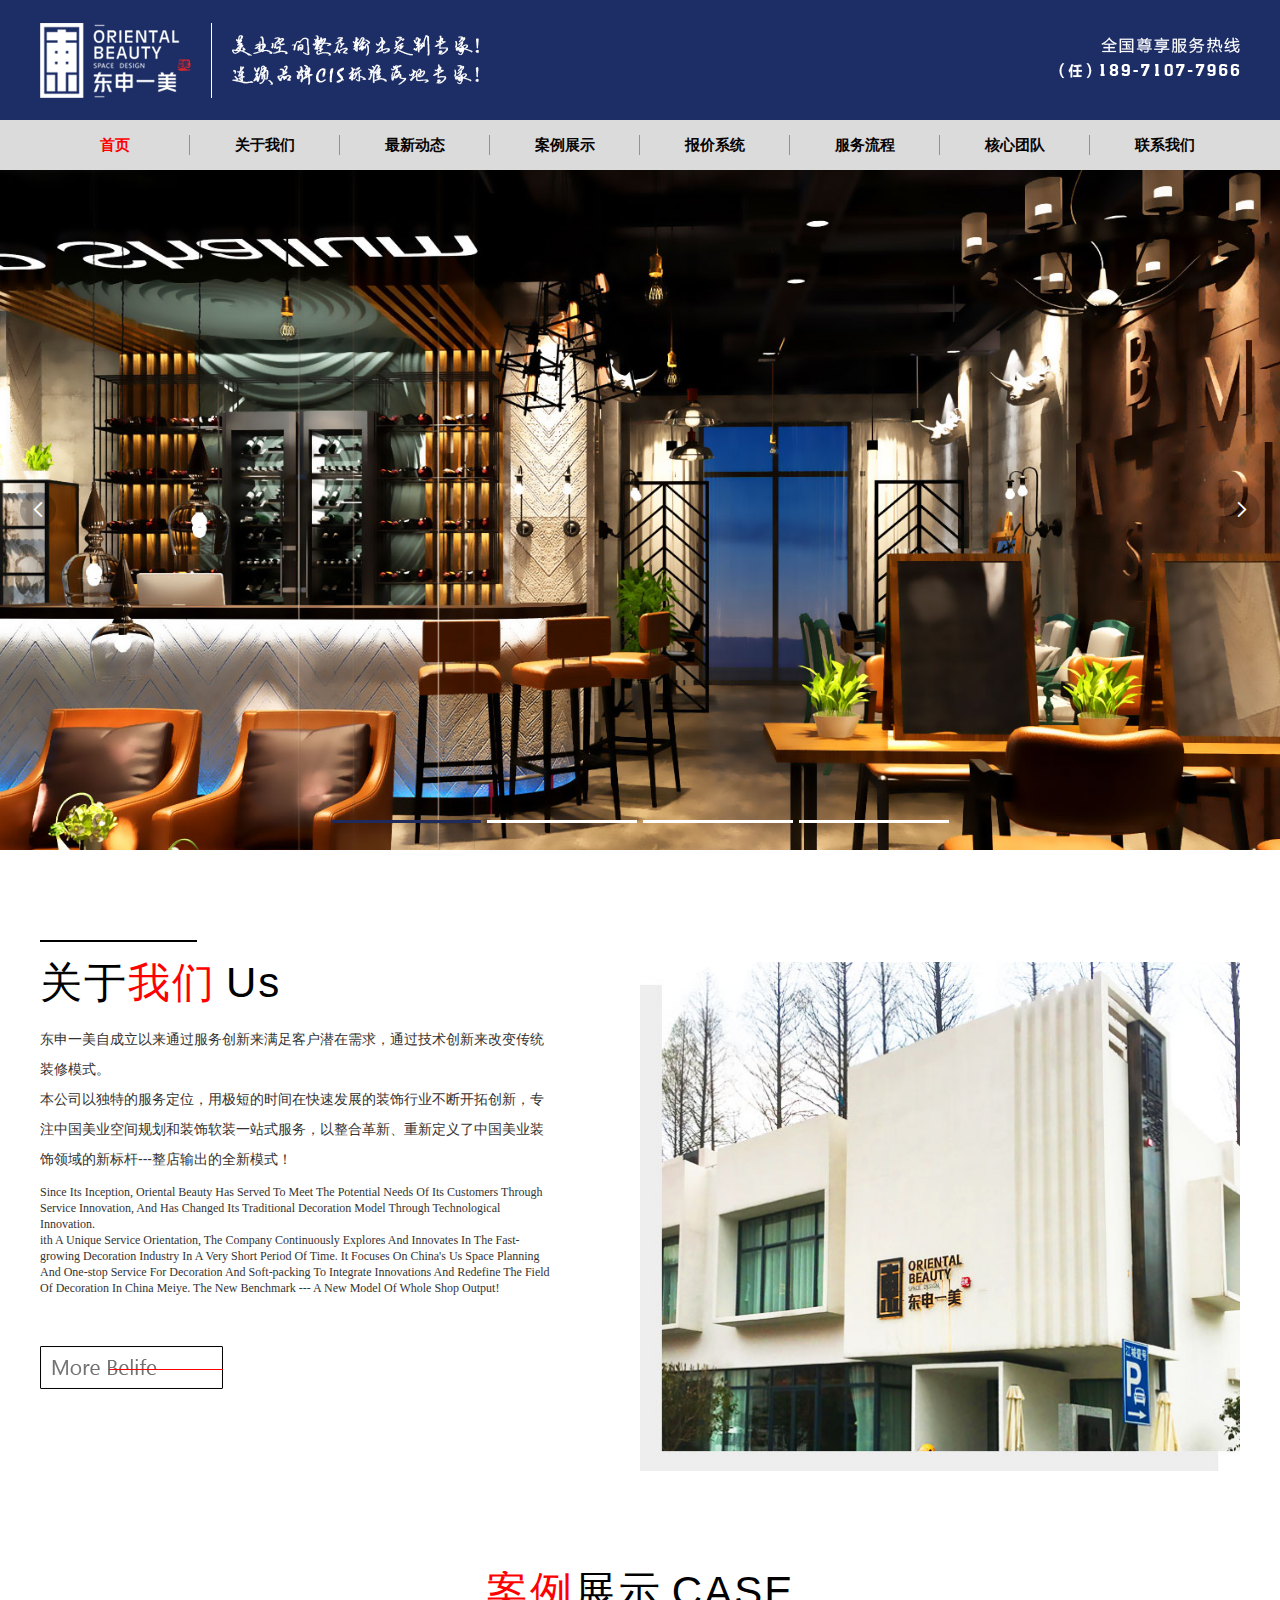
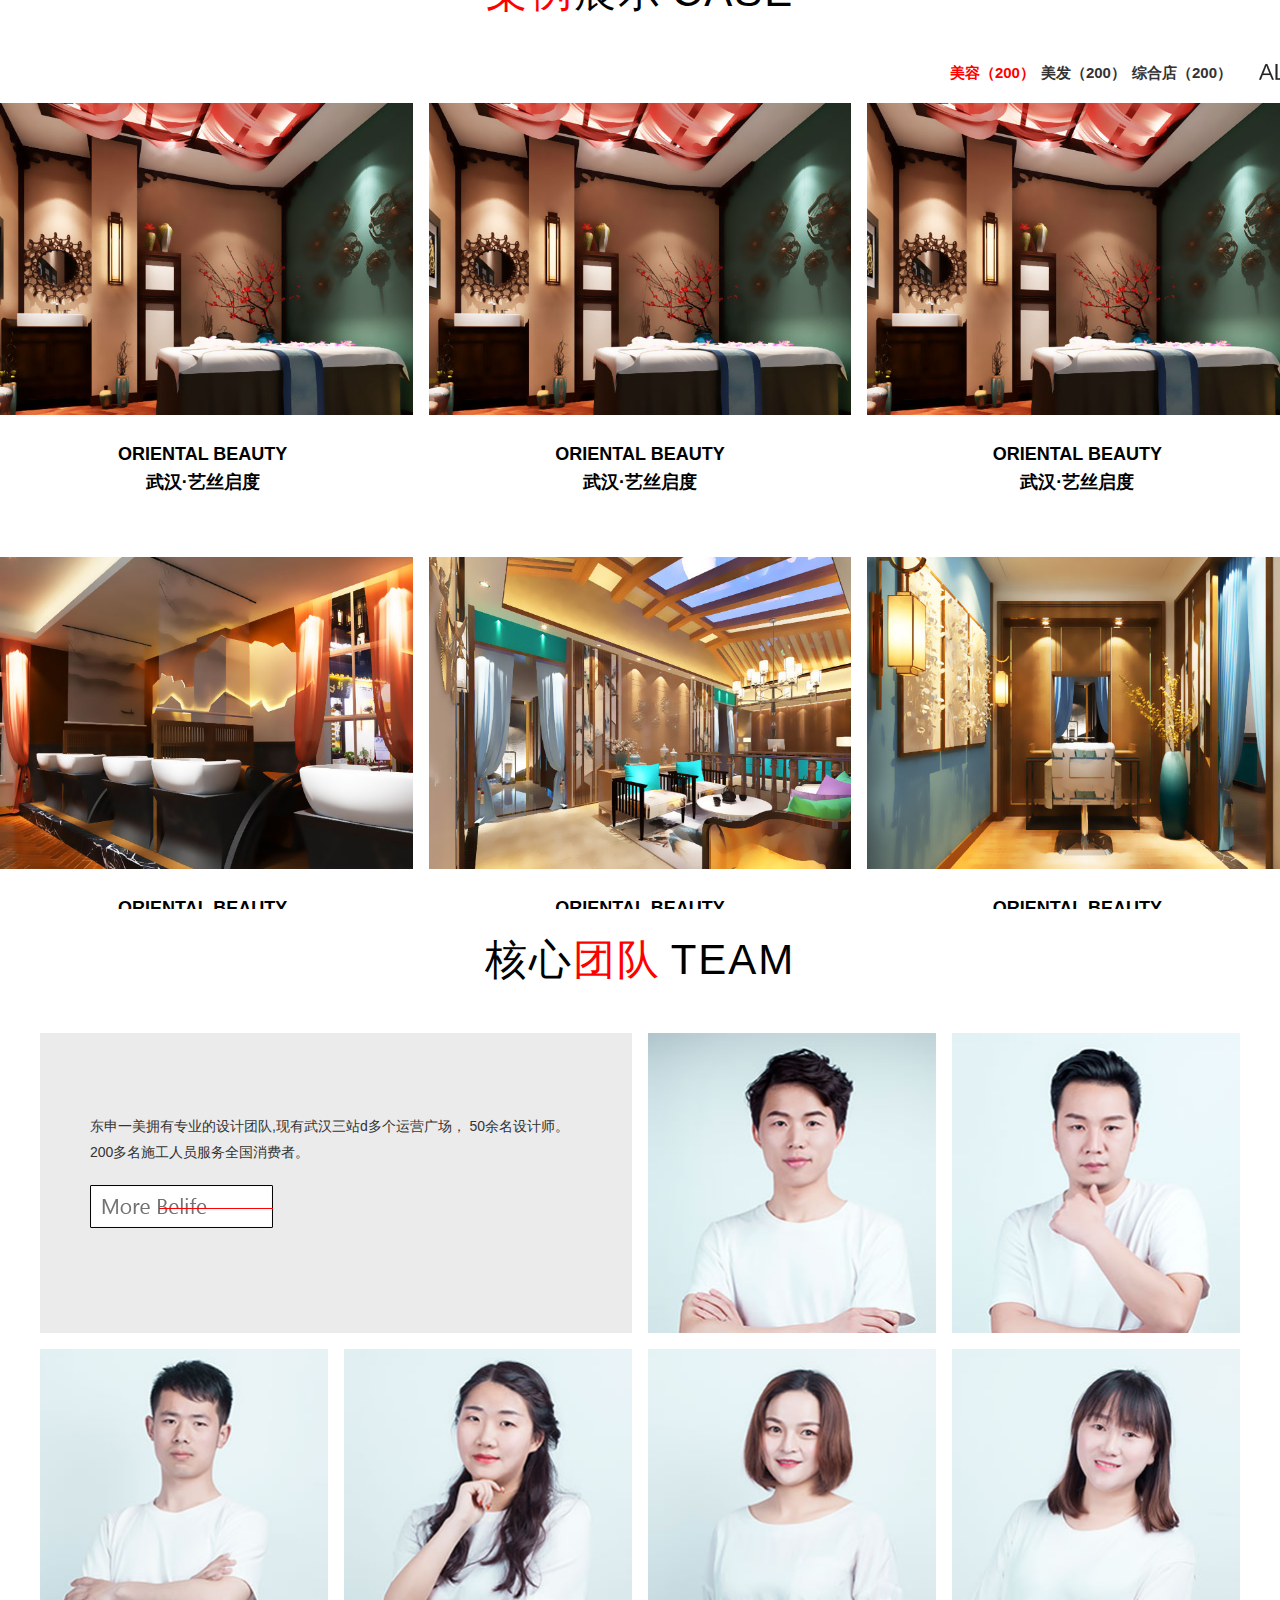
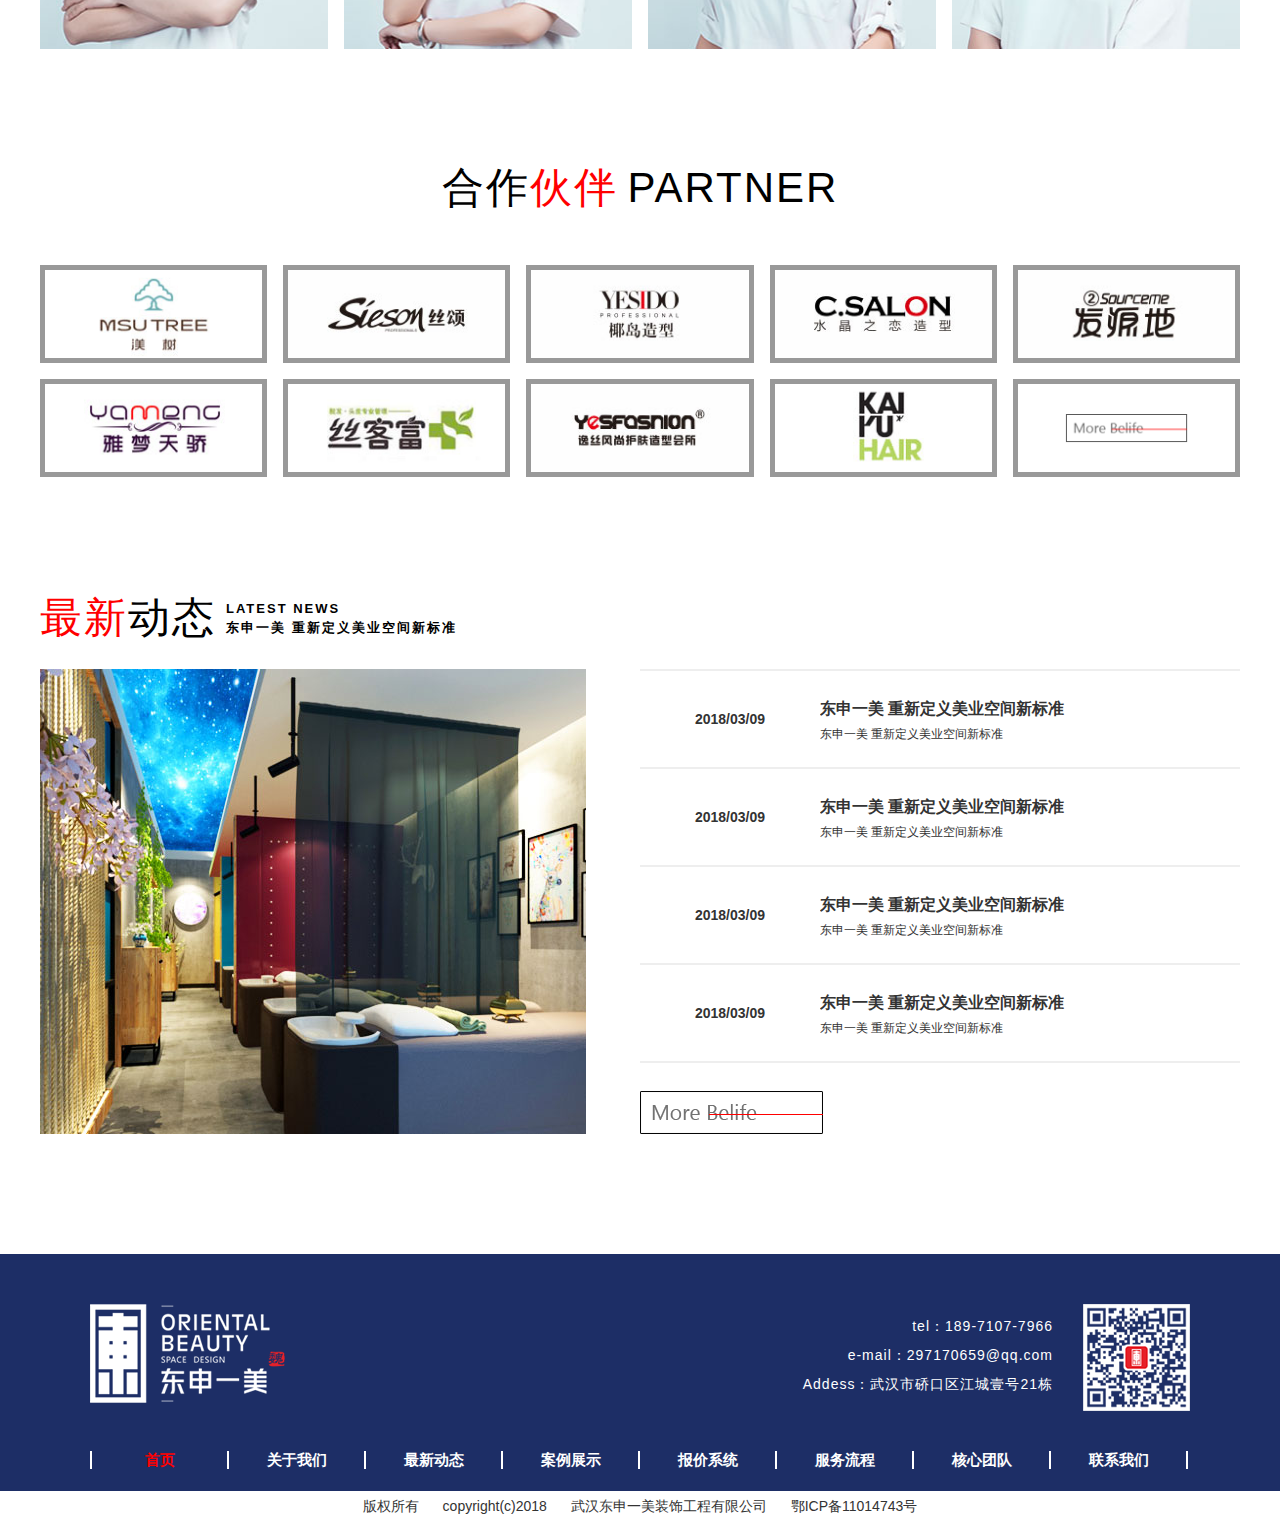
==== commit 57160026: "1.5" ====
--- a/index.html
+++ b/index.html
@@ -449,7 +449,7 @@
             <div>
                 <div class="news-item">
                     <div class="newx-box">
-                        <div class="news-time">2018/03/091</div>
+                        <div class="news-time">2018/03/09</div>
                         <div class="news-content">
                             <div class="news-contitle">东申一美 重新定义美业空间新标准</div>
                             <div class="news-text">东申一美 重新定义美业空间新标准</div>
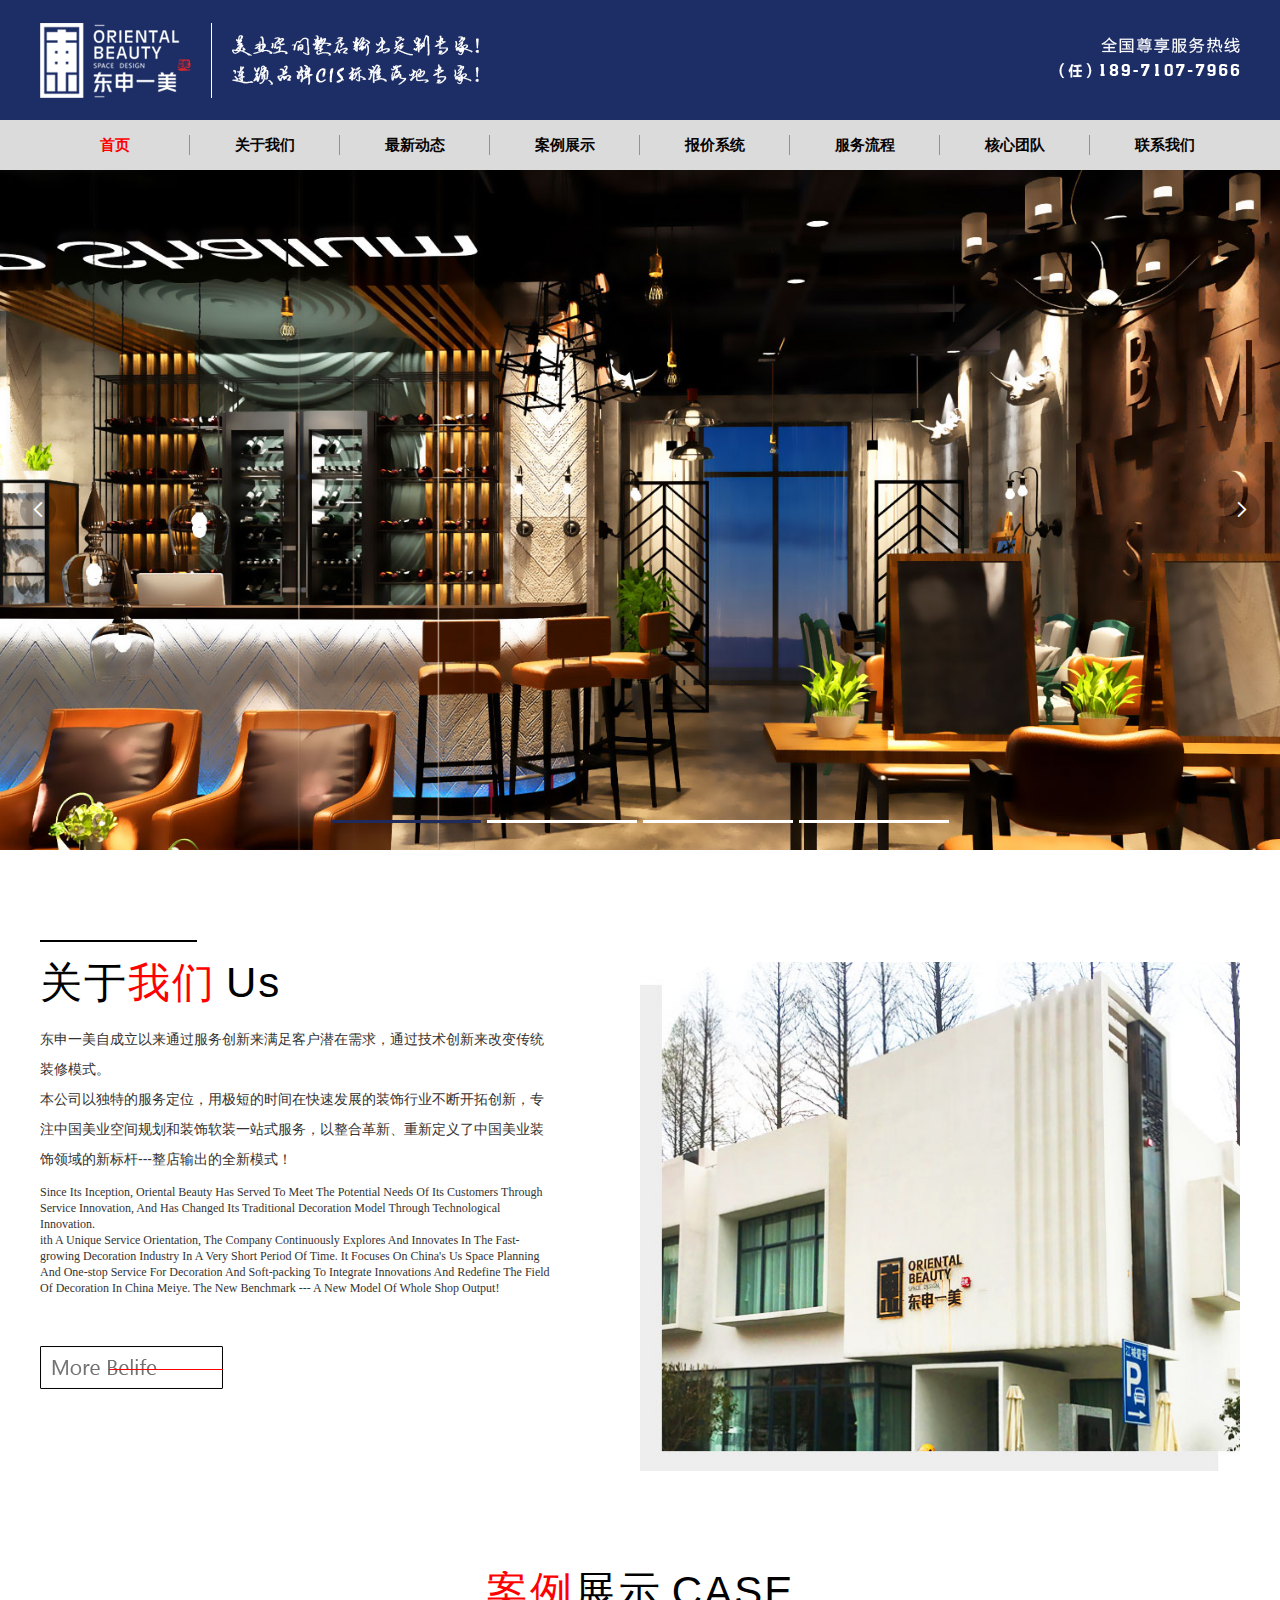
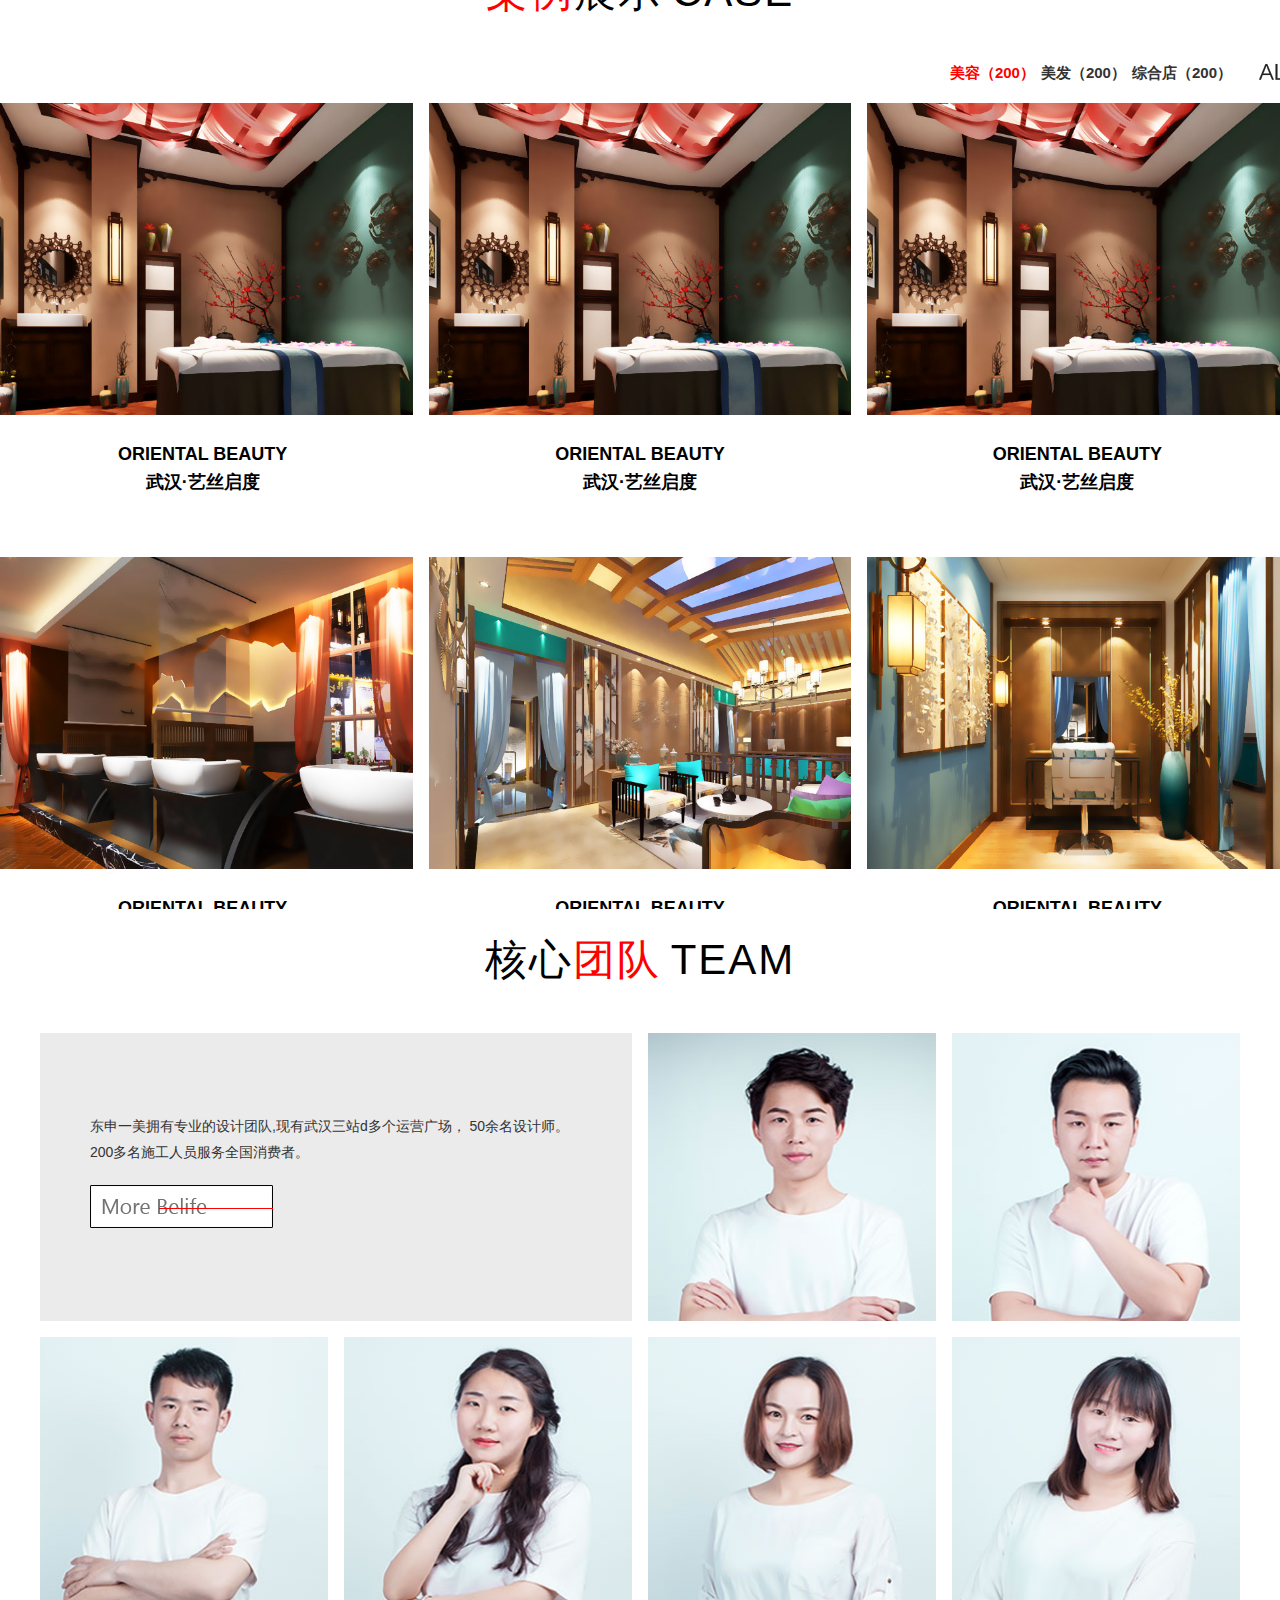
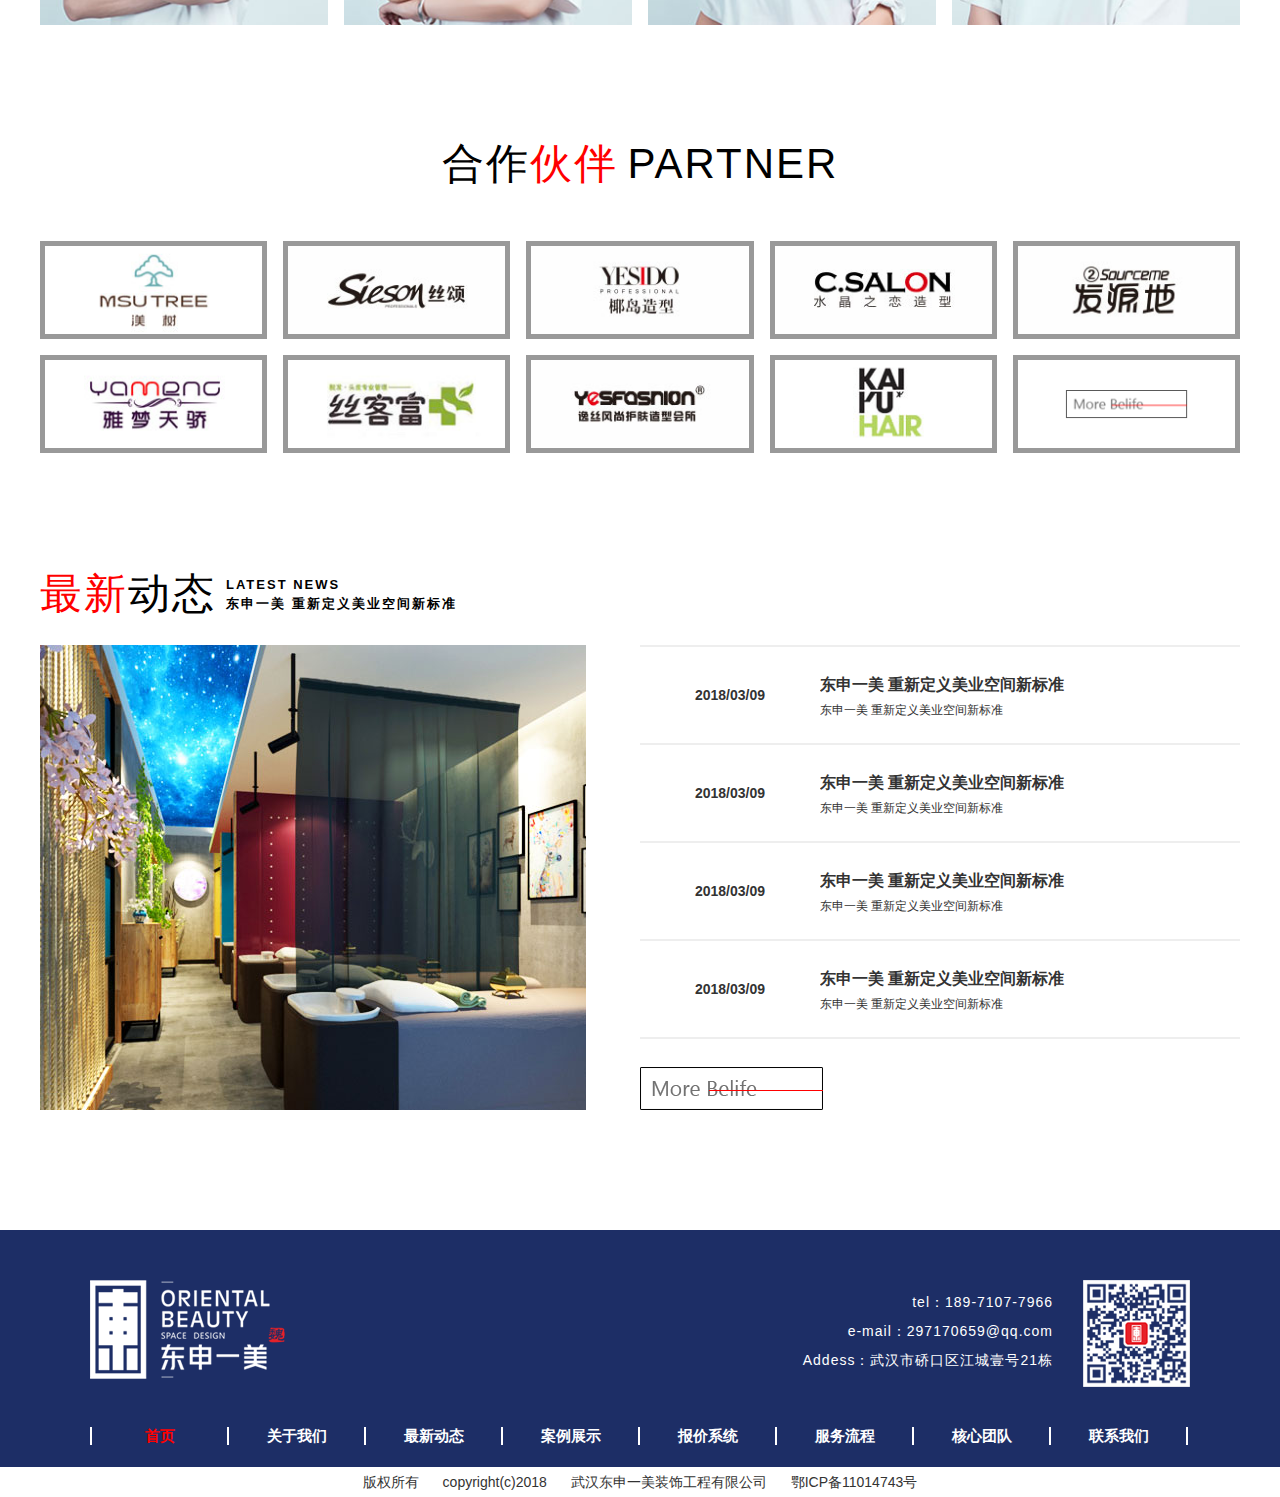
==== commit 21959376: "1.9" ====
--- a/index.html
+++ b/index.html
@@ -311,9 +311,11 @@
                     <img class="team-img" src="./image/huser1.jpg" alt="">
                 </div>
                 <div class="team-img-content" style="display:none;">
-                    <p class="team-name">ANDY</p>
-                    <p class="team-job">效果图设计师</p>
-                    <p class="team-year">从事室内设计8年</p>
+                    <a href="#" class="jump-team" target="_self">
+                        <p class="team-name">ANDY</p>
+                        <p class="team-job">效果图设计师</p>
+                        <p class="team-year">从事室内设计8年</p>
+                    </a>
                 </div>
             </div>
             <div class="team-item">
@@ -321,9 +323,11 @@
                     <img class="team-img" src="./image/huser2.jpg" alt="">
                 </div>
                 <div class="team-img-content" style="display:none;">
-                    <p class="team-name">ANDY</p>
-                    <p class="team-job">效果图设计师</p>
-                    <p class="team-year">从事室内设计8年</p>
+                    <a href="#" class="jump-team" target="_self">
+                        <p class="team-name">ANDY</p>
+                        <p class="team-job">效果图设计师</p>
+                        <p class="team-year">从事室内设计8年</p>
+                    </a>
                 </div>
             </div>
             <div class="team-item">
@@ -331,9 +335,11 @@
                     <img class="team-img" src="./image/huser3.jpg" alt="">
                 </div>
                 <div class="team-img-content" style="display:none;">
-                    <p class="team-name">ANDY</p>
-                    <p class="team-job">效果图设计师</p>
-                    <p class="team-year">从事室内设计8年</p>
+                    <a href="#" class="jump-team" target="_self">
+                        <p class="team-name">ANDY</p>
+                        <p class="team-job">效果图设计师</p>
+                        <p class="team-year">从事室内设计8年</p>
+                    </a>
                 </div>
             </div>
             <div class="team-item">
@@ -341,9 +347,11 @@
                     <img class="team-img" src="./image/huser4.jpg" alt="">
                 </div>
                 <div class="team-img-content" style="display:none;">
-                    <p class="team-name">ANDY</p>
-                    <p class="team-job">效果图设计师</p>
-                    <p class="team-year">从事室内设计8年</p>
+                    <a href="#" class="jump-team" target="_self">
+                        <p class="team-name">ANDY</p>
+                        <p class="team-job">效果图设计师</p>
+                        <p class="team-year">从事室内设计8年</p>
+                    </a>
                 </div>
             </div>
             <div class="team-item">
@@ -351,9 +359,11 @@
                     <img class="team-img" src="./image/huser5.jpg" alt="">
                 </div>
                 <div class="team-img-content" style="display:none;">
-                    <p class="team-name">ANDY</p>
-                    <p class="team-job">效果图设计师</p>
-                    <p class="team-year">从事室内设计8年</p>
+                    <a href="#" class="jump-team" target="_self">
+                        <p class="team-name">ANDY</p>
+                        <p class="team-job">效果图设计师</p>
+                        <p class="team-year">从事室内设计8年</p>
+                    </a>
                 </div>
             </div>
             <div class="team-item">
@@ -361,9 +371,11 @@
                     <img class="team-img" src="./image/huser6.jpg" alt="">
                 </div>
                 <div class="team-img-content" style="display:none;">
-                    <p class="team-name">ANDY</p>
-                    <p class="team-job">效果图设计师</p>
-                    <p class="team-year">从事室内设计8年</p>
+                    <a href="#" class="jump-team" target="_self">
+                        <p class="team-name">ANDY</p>
+                        <p class="team-job">效果图设计师</p>
+                        <p class="team-year">从事室内设计8年</p>
+                    </a>
                 </div>
             </div>
         </div>
@@ -587,10 +599,16 @@
                 cursor: 'default'
             }
 
-            // 特性团队hover遮罩
+            // 团队hover遮罩
+            var teambox = null;
             $('.team-img-box').hover(function () {
+                // 处理鼠标移动频率过快
+                if (teambox) {
+                    $(teambox).unblock();
+                }
+                teambox = $(this);
                 $(this).block({
-                    message: $(this).next(".team-img-content "),
+                    message: $(this).parent().find(".team-img-content"),
                     css: {
                         border: '4px solid rgba(255, 255, 255,0.6)',
                         backgroundColor: 'transparent',
--- a/css/common.css
+++ b/css/common.css
@@ -119,12 +119,14 @@
 
 a {
     text-decoration: none;
-    cursor: pointer
+    cursor: pointer;
+    color: inherit;
 }
 
 a:hover {
-    text-decoration: underline;
-    outline: none
+    text-decoration: none;
+    outline: none;
+    color: inherit;
 }
 
 a.ie6:hover {
@@ -1191,6 +1193,14 @@
 
 /* 分页 */
 
+.layui-laypage .layui-laypage-curr {
+    background: #ff2c28;
+    border-radius: 0;
+    border: none;
+    color: #fff;
+    padding-bottom: 2px;
+}
+
 .layui-laypage .layui-laypage-curr .layui-laypage-em {
     background: #ff2c28;
     border-radius: 0;
--- a/css/index.css
+++ b/css/index.css
@@ -156,7 +156,7 @@
 
 .team-panel .team-top {
     width: 592px;
-    height: 300px;
+    height: 288px;
     margin: 8px;
     background: #ebebeb;
     line-height: 1.6;
@@ -184,8 +184,8 @@
 }
 
 .team-panel .team-img {
-    width: 100%;
-    height: 300.03px;
+    width: 288px;
+    height: 288px;
 }
 
 /* partenr */
